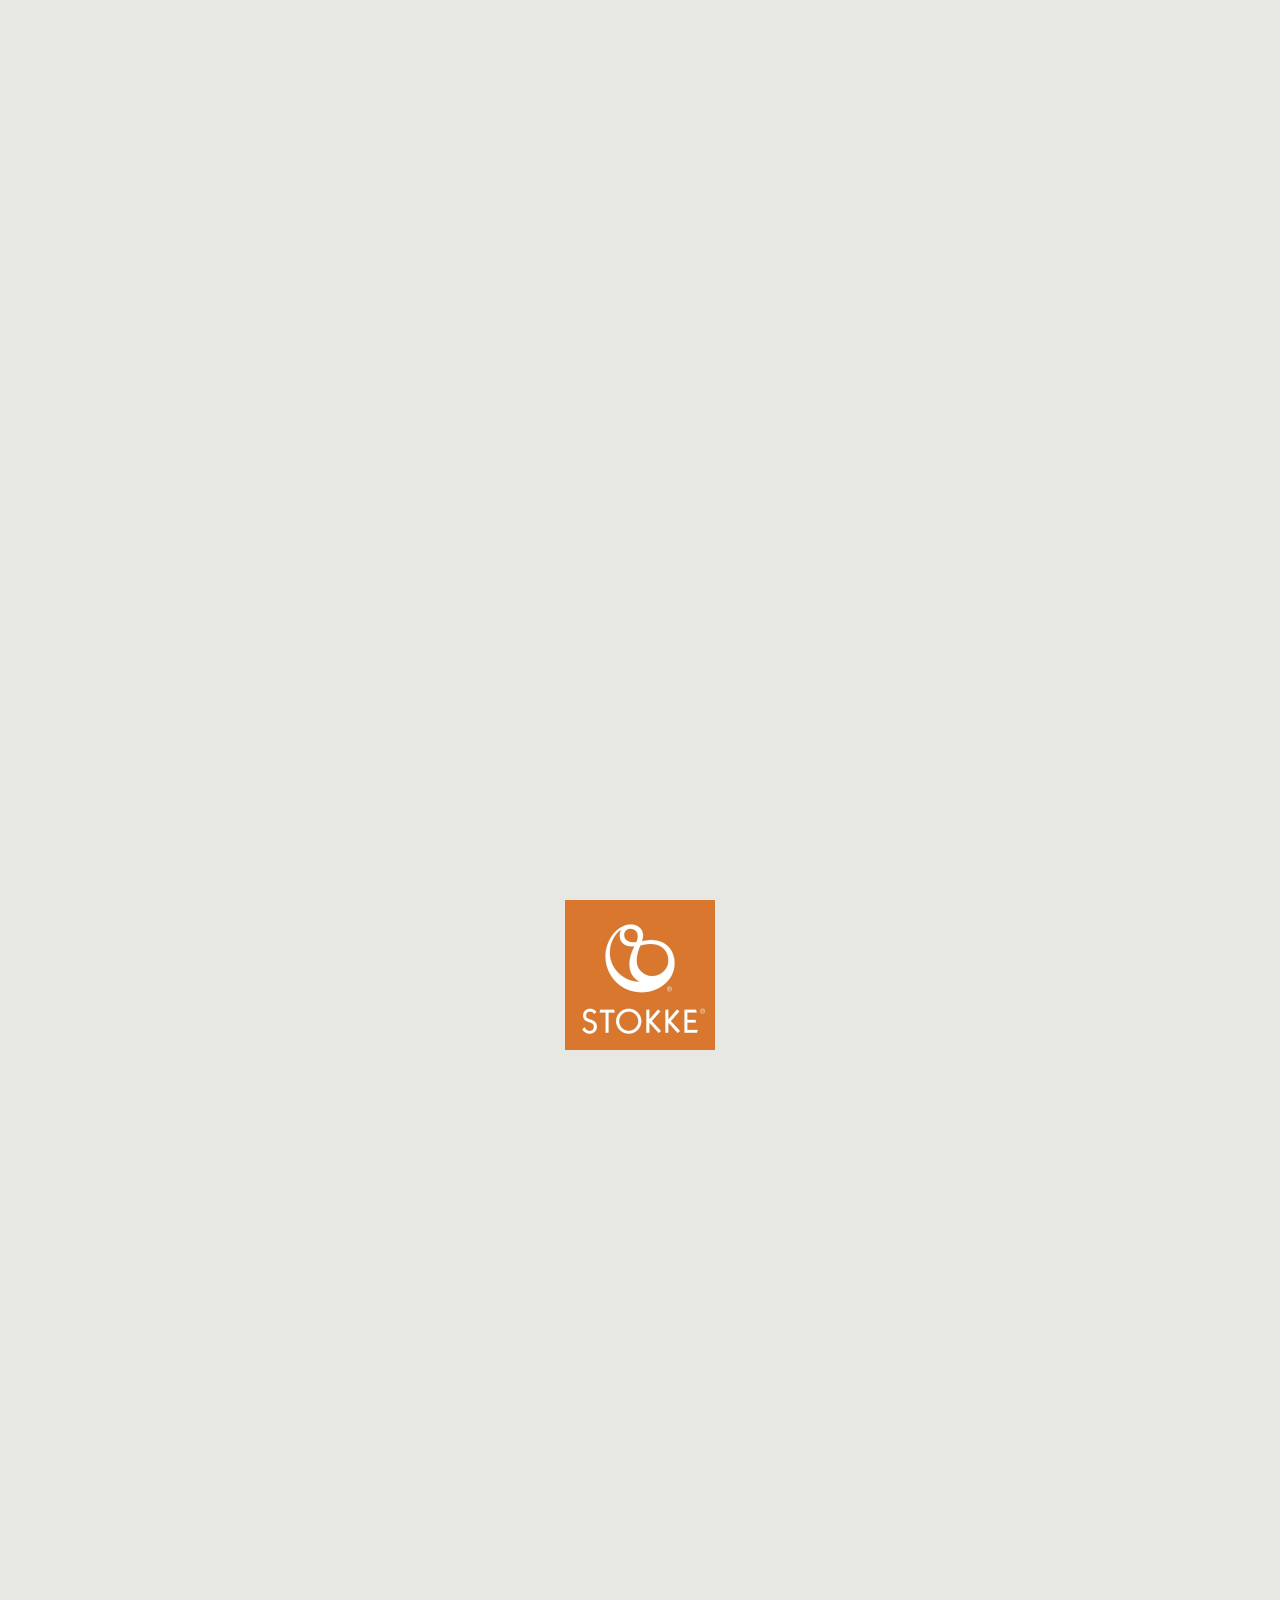
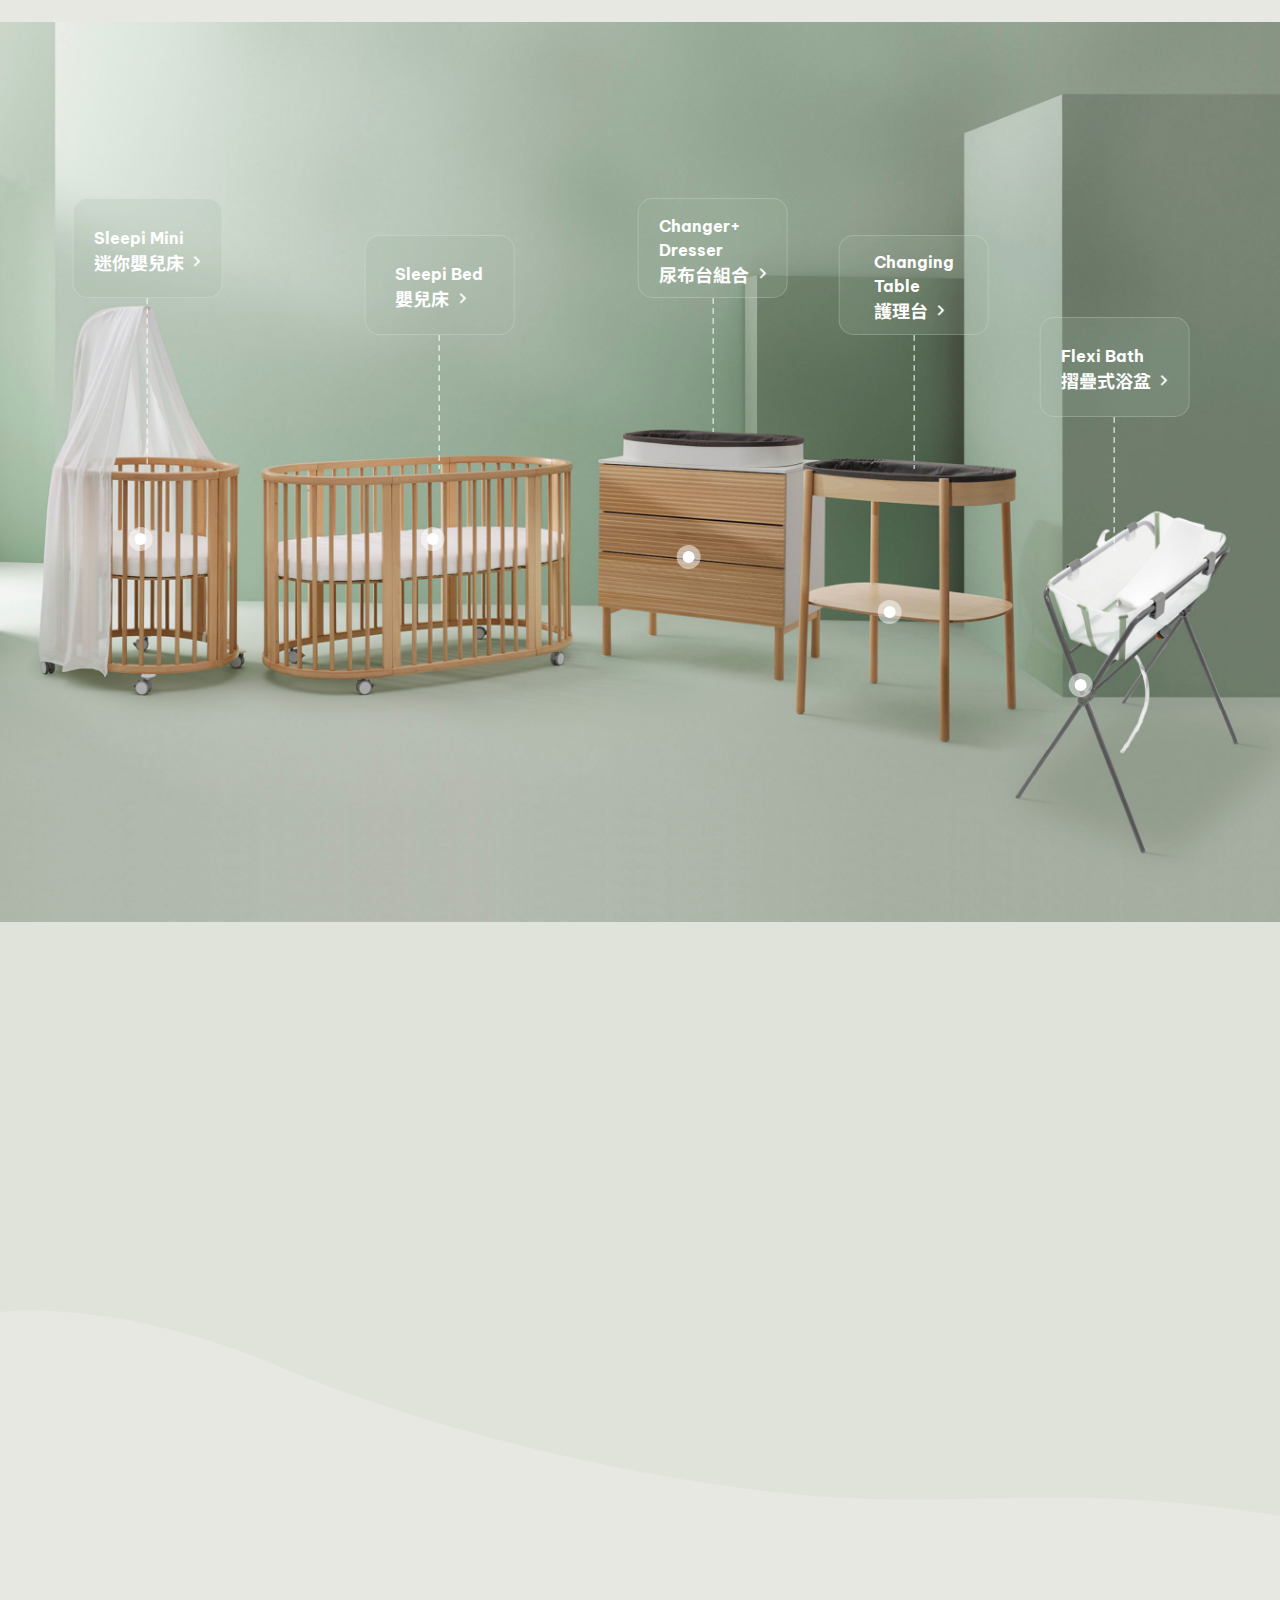
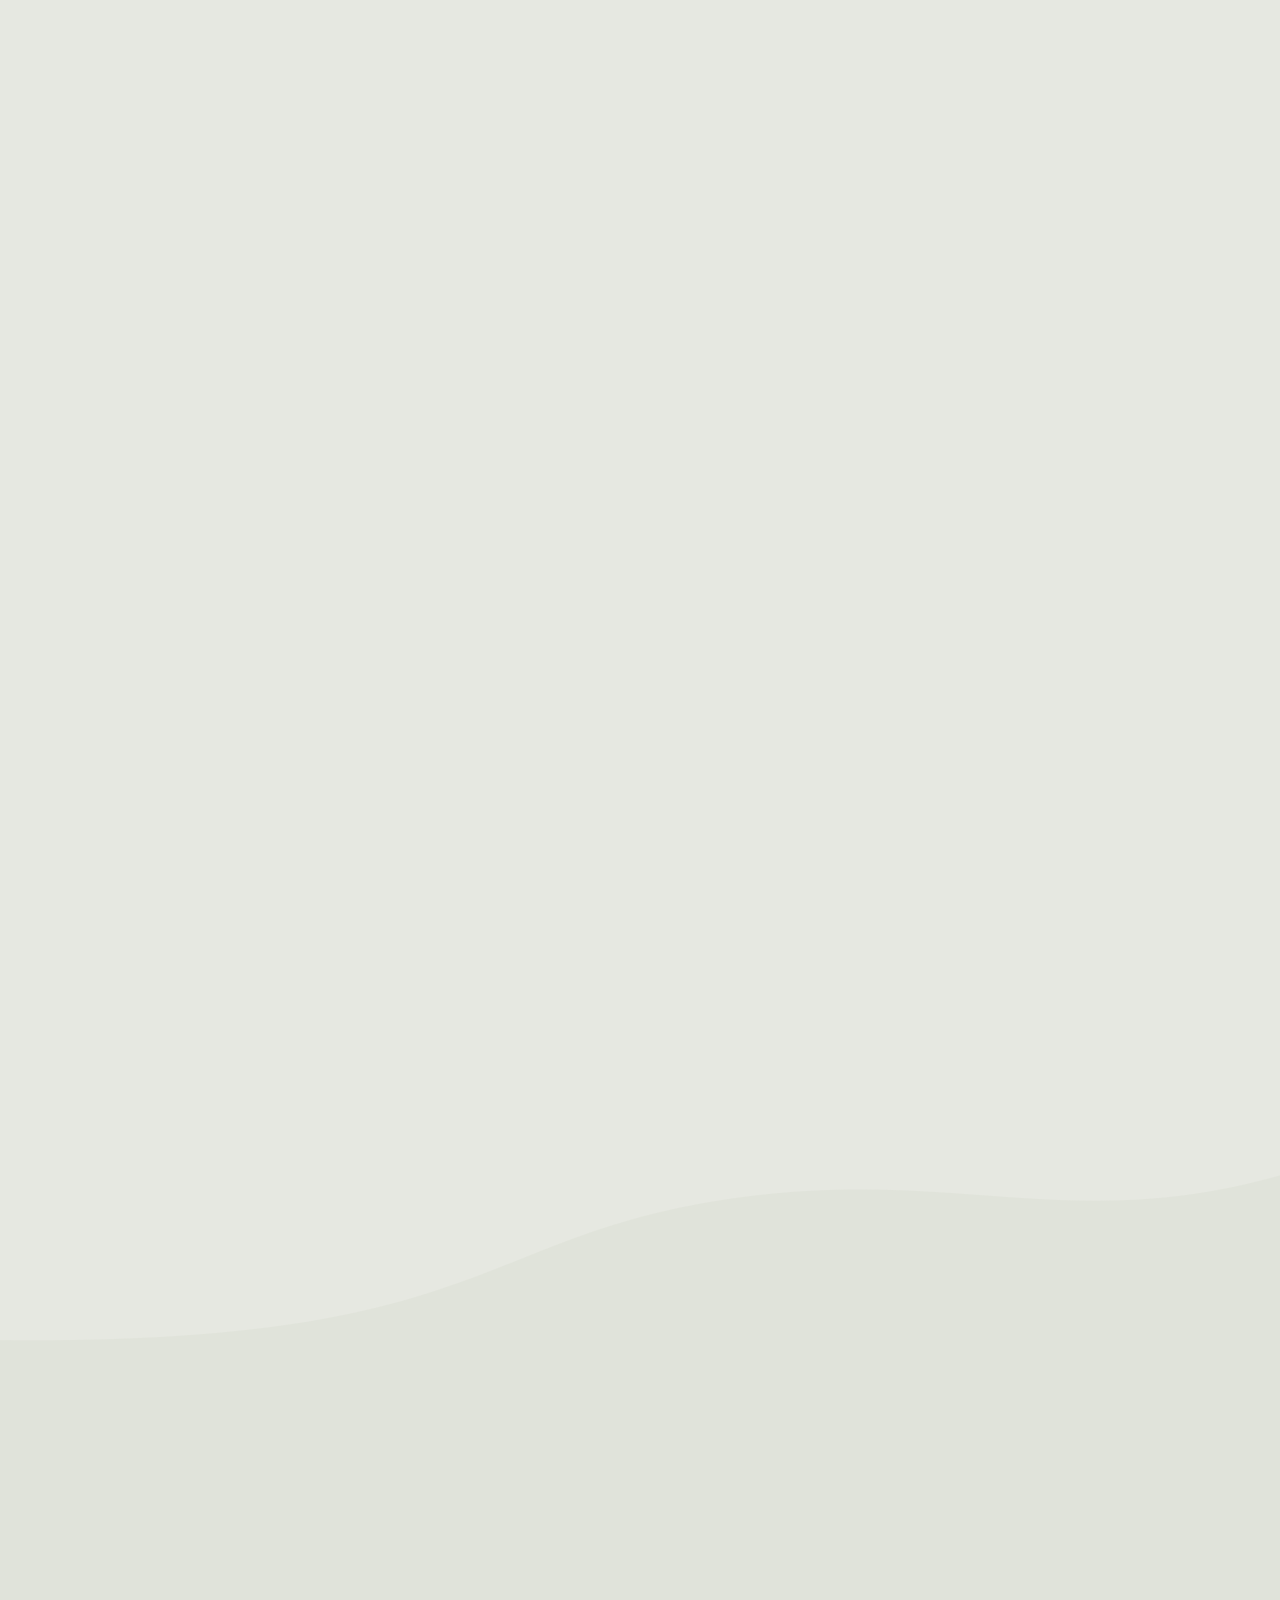
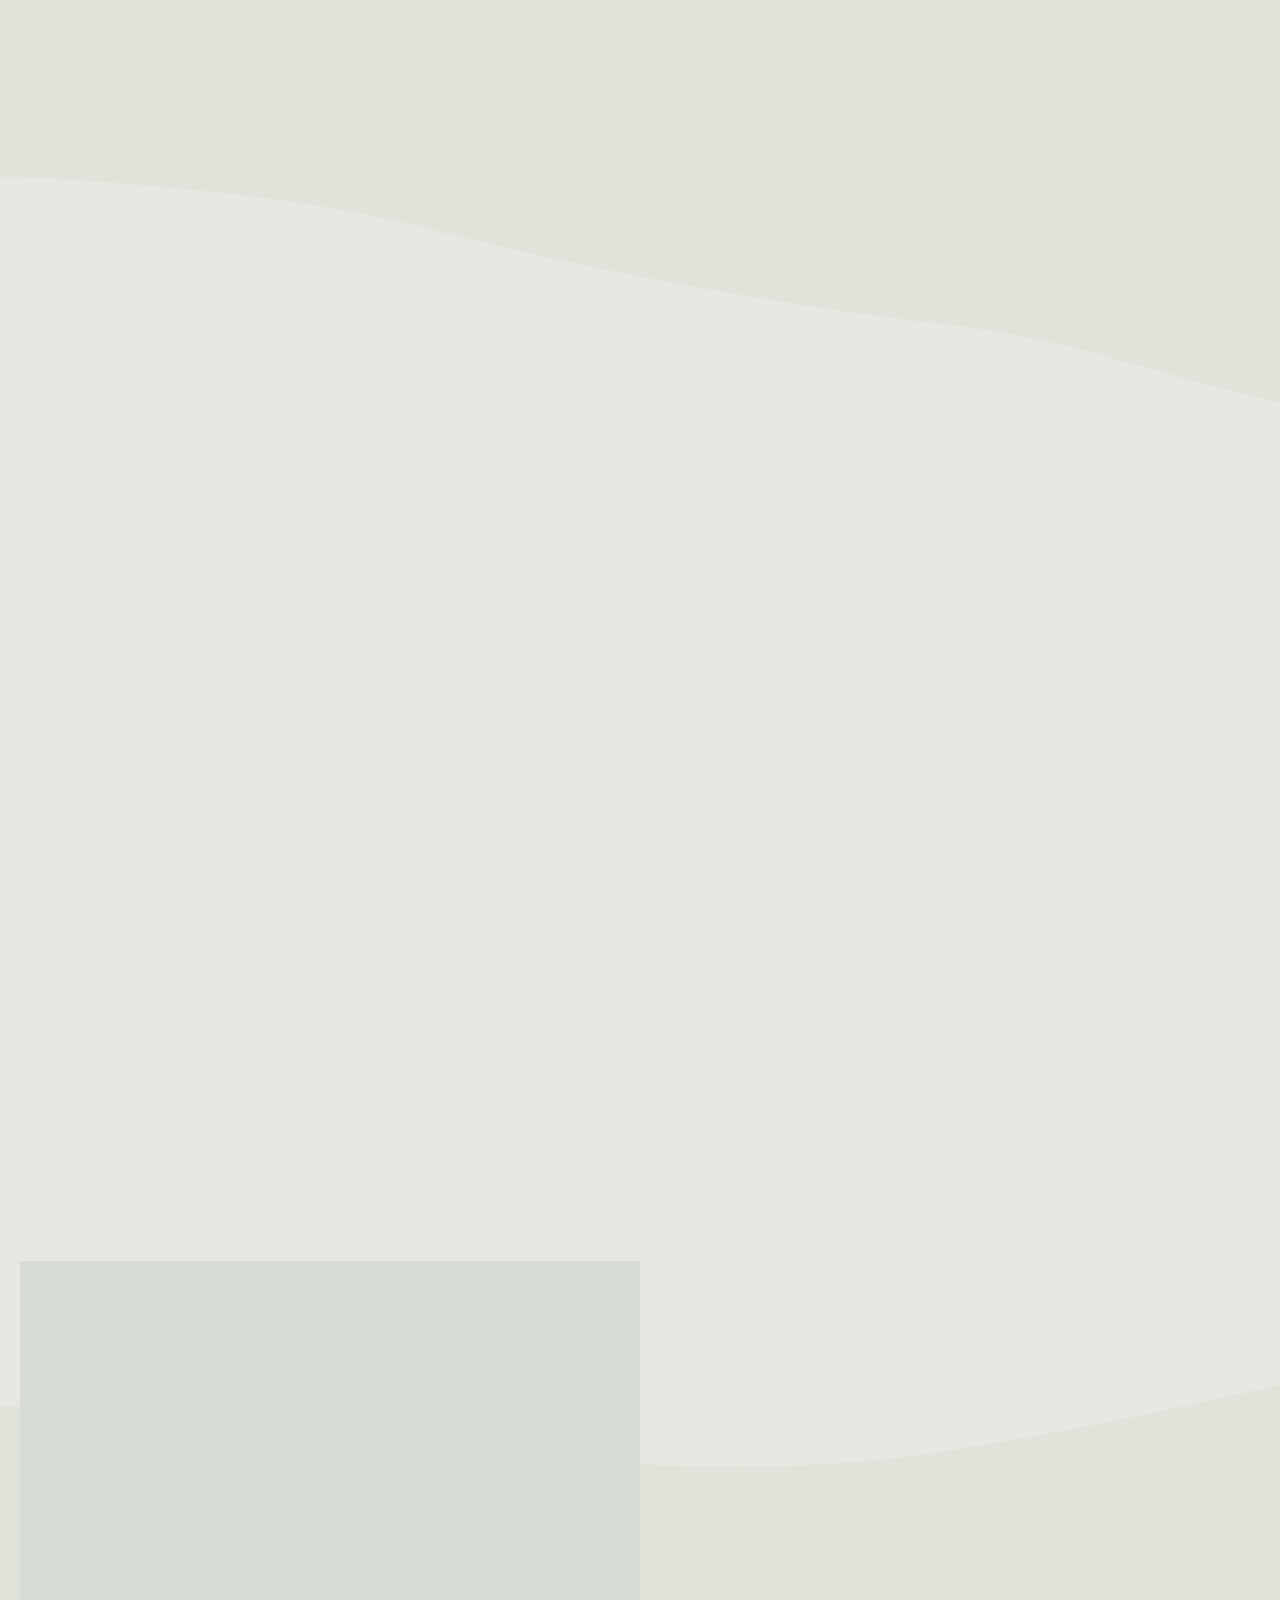
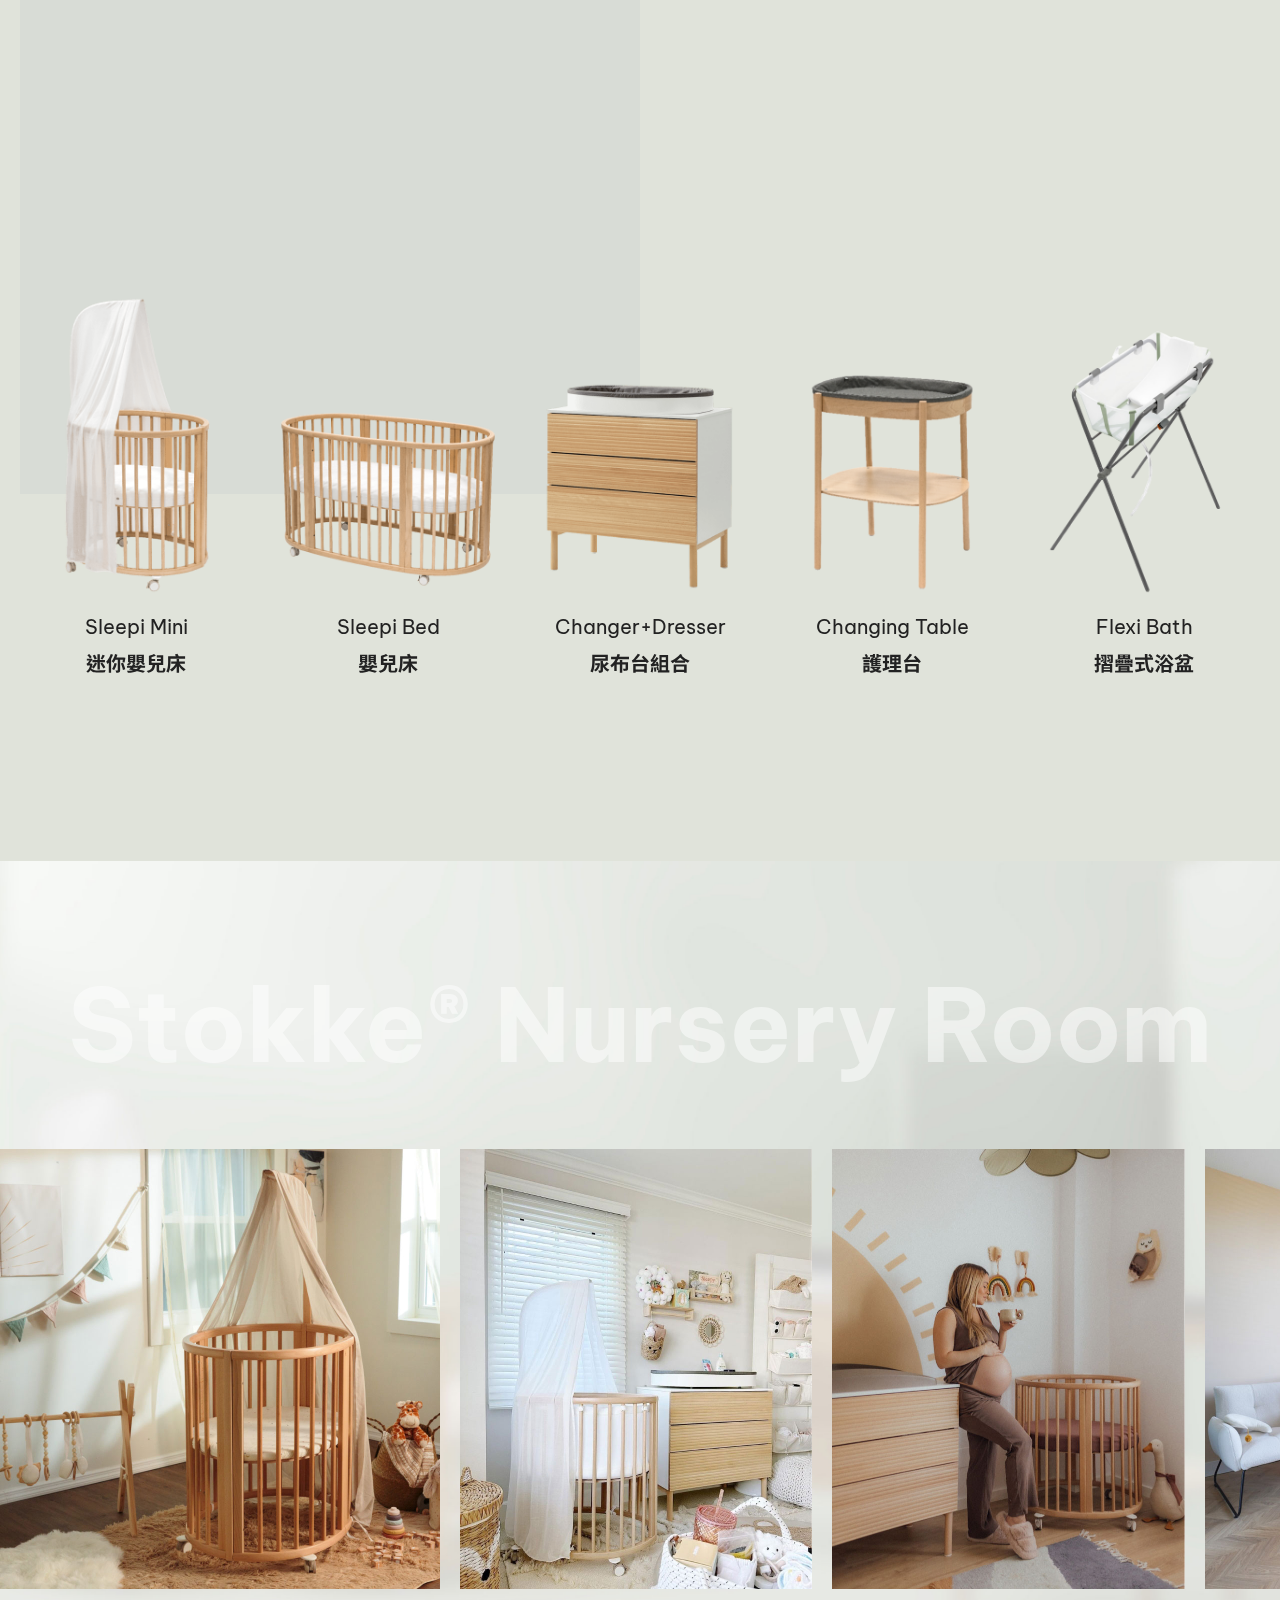
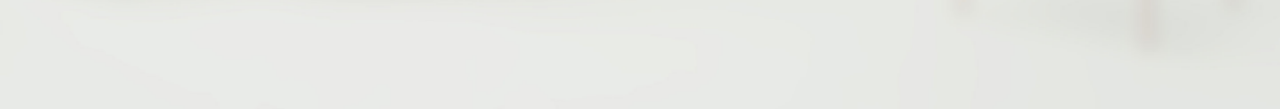
==== index.html @ ef5e7113 "送交" ====
<!DOCTYPE html>
<html lang="en">
<head>
    <meta charset="UTF-8">
    <meta name="viewport" content="width=device-width, initial-scale=1, user-scalable=1">
    <title>Stokke®</title>

    <link rel="stylesheet" href="assets/css/theme.css">
    <link rel="icon" href="assets/images/favicon.ico">

    <link rel="stylesheet" href="https://cdn.jsdelivr.net/npm/swiper@9/swiper-bundle.min.css"/>

    <script src="https://cdn.jsdelivr.net/npm/swiper@9/swiper-bundle.min.js"></script>


    <script type="text/javascript" src="assets/js/jquery-3.6.3.min.js"></script>
    <script type="text/javascript" src="assets/js/gsap.min.js"></script>
    <script type="text/javascript" src="assets/js/ScrollTrigger.min.js"></script>
    <script type="text/javascript" src="assets/js/ScrollToPlugin.min.js"></script>
</head>
<body>
    <div class="video">
        <div class="start-show">
            <div class="en">Hey, little one</div>
            <h2>我們為你打造了專屬小天地</h2>
        </div>
        <div class="bg"></div>
        <div id="youtubeEmbed" class="hero-video" data-video-id="0eaBmtqp4Zs"></div>
    </div>
    <div class="main about" id="rd-section-1">
        <div class="logo"></div>
        <div class="view">
            <div class="tit-style">
                <div class="en"><span>Stokke®</span> <span>Nursery Room</span></div>
                <h2>讓北歐生活美學陪伴孩子成長</h2>
                <div class="line"></div>
            </div>
            <div class="txt">
                <p class="marb_20">嬰兒房不僅是寶寶花費半日以上睡眠的地點，更是孩童在成長過程中探索、學習的專屬空間。因此，從新生時期最需要的安全感、因應成長變化的調節性、探索期的活動自由、㇐直到學齡前的獨立性培養，孩子在不同成長階段的需求，以及照顧者需要的育兒輔助，都是打造嬰兒房時必須考量的。</p>
                <p>Stokke® 以「Here we grow」為理念所設計的嬰兒房系列用品，不僅在使用上貼心照料孩童與父母的需求，斯堪地那維亞人文風格的注入，更能為寶貝打造功能與質感兼具的專屬成長空間。</p>
            </div>
        </div>

    </div>
    <div class="overhide">
        <div class="room-pic">
            <div class="left-bg"></div>
            <div class="right-bg"></div>
            <div class="viewshow">
                <img src="assets/images/baby_room.jpg" alt="">
                <div class="mb">
                    <div class="pro-pop-txt type-1">
                        <div class="view">
                            <div class="close"></div>
                            <h5><span class="en">Sleepi Mini</span> 迷你嬰兒床</h5>
                            <p>佈置完美嬰兒房的第一步，當然是挑選一張能讓寶寶一覺好眠的嬰兒床。</p><br/>
                            <p>Stokke 考量新生寶寶初來世界的陌生感，特別設計了專屬0-6個月使用的迷你嬰兒床，小而別緻的床型降低寶寶對大空間的恐慌感，橢圓形設計則模擬媽媽子宮的環境，讓寶寶有如待在媽媽肚子裡般熟悉又安心。</p>
                            <div class="tool">
                                <a href="https://bit.ly/425NTp7" target="_blank" class="link"><span>了解更多</span><span class="arrow"></span></a>
                            </div>
                        </div>
                    </div>
                    <div class="pro-pop-txt type-2">
                        <div class="view">
                            <div class="close"></div>
                            <h5><span class="en">Sleepi Bed</span> 嬰兒床</h5>
                            <p>寶寶6個月後，透過延伸套件，將迷你床搖身一變成為中床。</p><br/>
                            <p>四段高度調節設計，貼合各個成長階段需求，陪伴寶寶一路至5歲。可拆卸側欄，不僅讓孩子有更多空間自由探索，更可培養孩子自行上下床。</p>
                            <div class="tool">
                                <a href="https://bit.ly/423RtQo" target="_blank" class="link"><span>了解更多</span><span class="arrow"></span></a>
                            </div>
                        </div>
                    </div>
                    <div class="pro-pop-txt type-3">
                        <div class="view">
                            <div class="close"></div>
                            <h5><span class="en">Changer+Dresser</span> 尿布台組合</h5>
                            <p>作為最佳輔助的尿布台組合，布料選用防潑水且可機洗的易清潔材質，讓育兒生活更加從容省力。</p><br/>
                            <p>儲物櫃的三層寬敞抽屜不但可放置寶寶的護理用品，在孩子長大後，也能收納衣物及玩具，使用時長不受限！</p>
                            <div class="tool">
                                <a href="https://bit.ly/4162YWq" target="_blank" class="link"><span>了解更多</span><span class="arrow"></span></a>
                            </div>
                        </div>
                    </div>
                    <div class="pro-pop-txt type-4">
                        <div class="view">
                            <div class="close"></div>
                            <h5><span class="en">Changing Table</span> 護理台</h5>
                            <p>除了嬰兒床，Stokke Sleepi 護理台同樣採用橢圓無稜角的設計，簡易版的設計方便移動至家中各處。</p><br/>
                            <p>底部簍空設計，父母在為寶寶換裝時可更加貼近，輕鬆與寶寶互動。</p>
                            <div class="tool">
                                <a href="https://bit.ly/3AU30Gb" target="_blank" class="link"><span>了解更多</span><span class="arrow"></span></a>
                            </div>
                        </div>
                    </div>
                    <div class="pro-pop-txt type-5">
                        <div class="view">
                            <div class="close"></div>
                            <h5><span class="en">Flexi Bath</span> 摺疊式浴盆</h5>
                            <p>輕巧便攜、讓家長輕鬆為寶寶洗浴的 Stokke Flexi Bath 摺疊式浴盆，從孩子出生便可搭配不同配件一路使用至4歲，成為最完美的「浴」兒神隊友。</p>
                            <div class="tool">
                                <a href="https://www.stokke.com/zh-tw/%E6%B5%B4/stokke-flexibath/5319.html" target="_blank" class="link"><span>了解更多</span><span class="arrow"></span></a>
                            </div>
                        </div>
                    </div>
                </div>

                <div>
                    <div class="pro-dot pro-1">
                        <div class="dot">
                            <div class="pro-pop-txt">
                                <div class="view">
                                    <h5><span class="en">Sleepi Mini</span> 迷你嬰兒床</h5>
                                    <p>佈置完美嬰兒房的第一步，當然是挑選一張能讓寶寶一覺好眠的嬰兒床。</p><br/>
                                    <p>Stokke 考量新生寶寶初來世界的陌生感，特別設計了專屬0-6個月使用的迷你嬰兒床，小而別緻的床型降低寶寶對大空間的恐慌感，橢圓形設計則模擬媽媽子宮的環境，讓寶寶有如待在媽媽肚子裡般熟悉又安心。</p>
                                    <div class="tool">
                                        <a href="https://bit.ly/425NTp7" target="_blank" class="link"><span>了解更多</span><span class="arrow"></span></a>
                                    </div>
                                </div>
                            </div>
                        </div>
                    </div>
                    <div class="pro-dot pro-2">
                        <div class="dot">
                            <div class="pro-pop-txt">
                                <div class="view">
                                    <h5><span class="en">Sleepi Bed</span> 嬰兒床</h5>
                                    <p>寶寶6個月後，透過延伸套件，將迷你床搖身一變成為中床。</p><br/>
                                    <p>四段高度調節設計，貼合各個成長階段需求，陪伴寶寶一路至5歲。可拆卸側欄，不僅讓孩子有更多空間自由探索，更可培養孩子自行上下床。</p>
                                    <div class="tool">
                                        <a href="https://bit.ly/423RtQo" target="_blank" class="link"><span>了解更多</span><span class="arrow"></span></a>
                                    </div>
                                </div>
                            </div>
                        </div>
                    </div>
                    <div class="pro-dot pro-3">
                        <div class="dot">
                            <div class="pro-pop-txt">
                                <div class="view">
                                    <h5><span class="en">Changer+Dresser</span> 尿布台組合</h5>
                                    <p>作為最佳輔助的尿布台組合，布料選用防潑水且可機洗的易清潔材質，讓育兒生活更加從容省力。</p><br/>
                                    <p>儲物櫃的三層寬敞抽屜不但可放置寶寶的護理用品，在孩子長大後，也能收納衣物及玩具，使用時長不受限！</p>
                                    <div class="tool">
                                        <a href="https://bit.ly/4162YWq" target="_blank" class="link"><span>了解更多</span><span class="arrow"></span></a>
                                    </div>
                                </div>
                            </div>
                        </div>
                    </div>
                    <div class="pro-dot pro-4">
                        <div class="dot">
                            <div class="pro-pop-txt">
                                <div class="view">
                                    <h5><span class="en">Changing Table</span> 護理台</h5>
                                    <p>除了嬰兒床， Stokke Sleepi 護理台同樣採用橢圓無稜角的設計，簡易版的設計方便移動至家中各處。</p><br/>
                                    <p>底部簍空設計，父母在為寶寶換裝時可更加貼近，輕鬆與寶寶互動。</p>
                                    <div class="tool">
                                        <a href="https://bit.ly/3AU30Gb" target="_blank" class="link"><span>了解更多</span><span class="arrow"></span></a>
                                    </div>
                                </div>
                            </div>
                        </div>
                    </div>
                    <div class="pro-dot pro-5">
                        <div class="dot">
                            <div class="pro-pop-txt">
                                <div class="view">
                                    <h5><span class="en">Flexi Bath</span> 摺疊式浴盆</h5>
                                    <p>輕巧便攜、讓家長輕鬆為寶寶洗浴的 Stokke Flexi Bath 摺疊式浴盆，從孩子出生便可搭配不同配件一路使用至4歲，成為最完美的「浴」兒神隊友。</p>
                                    <div class="tool">
                                        <a href="https://www.stokke.com/zh-tw/%E6%B5%B4/stokke-flexibath/5319.html" target="_blank" class="link"><span>了解更多</span><span class="arrow"></span></a>
                                    </div>
                                </div>
                            </div>
                        </div>
                    </div>
                </div>

                <div class="room-pro pro-1">
                    <div class="view">
                        <div class="pro-link">
                            <div class="box">
                                <a href="https://bit.ly/425NTp7" target="_blank" class="flex-show">
                                    <div class="en">Sleepi Mini</div>
                                    <p><span>迷你嬰兒床</span><span class="arrow"></span></p>
                                </a>
                            </div>
                            <div class="line"></div>
                        </div>
                    </div>
                </div>
                <div class="room-pro pro-2">
                    <div class="view">
                        <div class="pro-link">
                            <div class="box">
                                <a href="https://bit.ly/423RtQo" target="_blank" class="flex-show">
                                    <div class="en">Sleepi Bed</div>
                                    <p><span>嬰兒床</span><span class="arrow"></span></p>
                                </a>
                            </div>
                            <div class="line"></div>
                        </div>
                    </div>
                </div>
                <div class="room-pro pro-3">
                    <div class="view">
                        <div class="pro-link">
                            <div class="box">
                                <a href="https://bit.ly/4162YWq" target="_blank" class="flex-show">
                                    <div class="en">Changer+<br/>Dresser</div>
                                    <p><span>尿布台組合</span><span class="arrow"></span></p>
                                </a>
                            </div>
                            <div class="line"></div>
                        </div>
                    </div>
                </div>
                <div class="room-pro pro-4">
                    <div class="view">
                        <div class="pro-link">
                            <div class="box">
                                <a href="https://bit.ly/3AU30Gb" target="_blank" class="flex-show">
                                    <div class="en">Changing<br/>Table</div>
                                    <p><span>護理台</span><span class="arrow"></span></p>
                                </a>
                            </div>
                            <div class="line"></div>
                        </div>
                    </div>
                </div>
                <div class="room-pro pro-5">
                    <div class="view">
                        <div class="pro-link">
                            <div class="box">
                                <a href="https://www.stokke.com/zh-tw/%E6%B5%B4/stokke-flexibath/5319.html" target="_blank" class="flex-show">
                                    <div class="en">Flexi Bath</div>
                                    <p><span>摺疊式浴盆</span><span class="arrow"></span></p>
                                </a>
                            </div>
                            <div class="line"></div>
                        </div>
                    </div>
                </div>
            </div>
        </div>
        <div class="feature-box">
            <div class="item" id="rd-section-2">
                <div class="bg">
                    <div class="t-part"></div>
                    <div class="b-part"></div>
                </div>
                <div class="box">
                    <div class="txt-part">
                        <div class="tit-style">
                            <h2>滿足階段性需求，㇐路相伴成長</h2>
                            <div class="line"></div>
                        </div>
                        <div class="txt">
                            <p>打造寶貝的嬰兒房時，除了嬰兒時期的細心呵護，也要因應孩子的快速成長妥善規劃調整彈性。Stokke® Sleepi 嬰兒床以2種大小、3種模式、4段高度設計，讓孩子在不同時期擁有最合適又安全的睡眠空間。</p><br/>
                            <p>睡眠對於孩子的身心發展至關重要，而「安全感」則是在新生時期影響睡眠品質的重要關鍵。Sleepi 除了以模擬媽媽子宮的橢圓床型提供寶寶熟悉環境，更為初生寶寶特別設計了精緻小巧的 Sleepi Mini 迷你嬰兒床，減少寶寶對大空間的恐慌。</p><br/>
                            <p>當孩子長大、行動方式改變，只需將 Sleepi 加大，依照成長階段調節高度、拆卸側欄，就能滿足孩子不同時期的身心需求，㇐路陪伴孩子成長。</p>
                        </div>
                    </div>
                    <div class="pic-part">
                        <p>01</p>
                        <div class="show">
                            <img src="assets/images/feature_pic1.png" alt="">
                        </div>
                    </div>
                </div>
            </div>
            <div class="item" id="rd-section-3">
                <div class="box">
                    <div class="txt-part">
                        <div class="tit-style">
                            <h2>全方位嬰兒房打造，讓育兒日常更從容</h2>
                            <div class="line"></div>
                        </div>
                        <div class="txt">
                            <p>在嬰兒時期，頻繁的餵養及身體清潔是每個寶寶的日常生活循環因此除了睡眠環境的打造，擁有便利的護理空間也非常重要。</p><br/>
                            <p>Stokke® 完善了嬰兒房輔助用品，同時貫徹 Here We Grow 的品牌理念，在設計時將孩子的成長需求考量在內。Sleepi 護理系列以配有儲物櫃的尿布台讓嬰兒房成為便捷的護理站，將寶貝的護理用品、換洗衣物收納整齊，隨時便於取用；待寶寶長大後可以將尿布台移除，作為孩子的儲物櫃延續使用。</p><br/>
                            <p>另外也可以選擇方便移動至各處的㇐體式護理台，依照不同使用需求提供良好輔助，讓育兒日常更加從容。</p>
                        </div>
                    </div>
                    <div class="pic-part">
                        <p>02</p>
                        <div class="show">
                            <img src="assets/images/feature_pic2.png" alt="">
                        </div>
                    </div>
                </div>
            </div>
            <div class="item" id="rd-section-4">
                <div class="bg">
                    <div class="t-part"></div>
                    <div class="m-part"></div>
                    <div class="b-part"></div>
                </div>
                <div class="box">
                    <div class="txt-part">
                        <div class="tit-style">
                            <h2>照顧寶寶需求，同時體貼父母</h2>
                            <div class="line"></div>
                        </div>
                        <div class="txt">
                            <p>父母的從容應對也是讓寶寶安心的關鍵之㇐，Stokke® 嬰兒房系列用品在照料寶寶之餘也體貼父母，透過貼心設計降低照顧孩童時的慌亂及焦慮。</p><br/>
                            <p>Sleepi 嬰兒床配有安全鎖靜音滑輪，可將嬰兒床移動至家 中的各個角落，隨時都能關注寶寶狀態，讓寶寶和父母都能時刻感到安心。</p><br/>
                            <p>Flexi Bath 專屬浴架可讓新生寶寶安穩躺臥，父母也能空出雙手幫孩子洗浴，同時與孩子開心互動；搭配立架更可免除父母彎腰帶來的不適，讓寶貝的沐浴時光輕鬆又歡樂！</p>
                        </div>
                    </div>
                    <div class="pic-part">
                        <p>03</p>
                        <div class="show">
                            <img src="assets/images/feature_pic3.png" alt="">
                        </div>
                    </div>
                </div>
            </div>
            <div class="item" id="rd-section-5">
                <div class="box">
                    <div class="txt-part">
                        <div class="tit-style">
                            <h2>用心選材，精心設計，實踐北歐生活美學</h2>
                            <div class="line"></div>
                        </div>
                        <div class="txt">
                            <p>來自挪威的 Stokke®，秉持斯堪地那維亞的人文設計風格，每樣產品都兼具美感與實用性，不但提供了完善的育兒輔助，更能輕鬆融入各種裝潢風格。</p><br/>
                            <p>除了透過簡約的外型設計打造舒心的空間氛圍，質感櫸木的選用更添北歐氣息；在選材方面也投注許多心思，以無毒的材質搭配最高等級的 Sorona® 雙成分彈性纖維床墊，並選用極致透氣的 3D mesh 做為表布，為寶寶打造既安全又倍感舒適的睡眠環境。</p><br/>
                            <p>Stokke® 讓陪伴寶寶的不只是父母與育兒用品，更是讓孩子幸福成長、獨㇐無二的生活體驗。</p>
                        </div>
                    </div>
                    <div class="pic-part">
                        <p>04</p>
                        <div class="show">
                            <img src="assets/images/feature_pic4.png" alt="">
                        </div>
                    </div>
                </div>
            </div>
        </div>
        <div class="product-box">
            <div class="bg">
                <div class="view">
                    <div class="t-part"></div>
                    <div class="b-part"></div>
                </div>
            </div>
            <div class="box" id="rd-section-6">
                <div class="txt">
                    <p>想為家中新成員打造兼具功能性、安全性以及美感的嬰兒房嗎？</p>
                    <p>讓 Stokke 為你實現心中理想，陪伴孩子一起幸福成長！</p>
                </div>
                <div class="bg">
                    <div class="show">
                        Here<br/>
                        we<br/>
                        grow
                    </div>
                </div>
            </div>
            <div class="pro-list">
                <div class="bg"></div>
                <div class="showbox swiper-container mySwiper">
                    <div class="swiper-wrapper">
                        <div class="item type1 swiper-slide">
                            <div class="view">
                                <a href="https://bit.ly/425NTp7" target="_blank" class="pic"><span></span></a>
                                <a href="https://bit.ly/425NTp7" target="_blank" class="link">
                                    <span class="en">Sleepi Mini</span>
                                    <span>迷你嬰兒床</span>
                                </a>
                            </div>
                        </div>
                        <div class="item type2 swiper-slide">
                            <div class="view">
                                <a href="https://bit.ly/423RtQo" target="_blank" class="pic"><span></span></a>
                                <a href="https://bit.ly/423RtQo" target="_blank" class="link">
                                    <span class="en">Sleepi Bed</span>
                                    <span>嬰兒床</span>
                                </a>
                            </div>
                        </div>
                        <div class="item type3 swiper-slide">
                            <div class="view">
                                <a href="https://bit.ly/4162YWq" target="_blank" class="pic"><span></span></a>
                                <a href="https://bit.ly/4162YWq" target="_blank" class="link">
                                    <span class="en">Changer+<br/>Dresser</span>
                                    <span>尿布台組合</span>
                                </a>
                            </div>
                        </div>
                        <div class="item type4 swiper-slide">
                            <div class="view">
                                <a href="https://bit.ly/3AU30Gb" target="_blank" class="pic"><span></span></a>
                                <a href="https://bit.ly/3AU30Gb" target="_blank" class="link">
                                    <span class="en">Changing Table</span>
                                    <span>護理台</span>
                                </a>
                            </div>
                        </div>
                        <div class="item type5 swiper-slide">
                            <div class="view">
                                <a href="https://www.stokke.com/zh-tw/%E6%B5%B4/stokke-flexibath/5319.html" target="_blank" class="pic"><span></span></a>
                                <a href="https://www.stokke.com/zh-tw/%E6%B5%B4/stokke-flexibath/5319.html" target="_blank" class="link">
                                    <span class="en">Flexi Bath</span>
                                    <span>摺疊式浴盆</span>
                                </a>
                            </div>
                        </div>
                        <div class="item type1 swiper-slide">
                            <div class="view">
                                <a href="https://www.stokke.com/zh-tw/%E8%AD%B7%E7%90%86%E7%B3%BB%E5%88%97/stokke-sleepi/5913.html" target="_blank" class="pic"><span></span></a>
                                <a href="https://www.stokke.com/zh-tw/%E8%AD%B7%E7%90%86%E7%B3%BB%E5%88%97/stokke-sleepi/5913.html" target="_blank" class="link">
                                    <span class="en">Sleepi Mini</span>
                                    <span>迷你嬰兒床</span>
                                </a>
                            </div>
                        </div>
                        <div class="item type2 swiper-slide">
                            <div class="view">
                                <a href="https://www.stokke.com/zh-tw/591401.html" target="_blank" class="pic"><span></span></a>
                                <a href="https://www.stokke.com/zh-tw/591401.html" target="_blank" class="link">
                                    <span class="en">Sleepi Bed</span>
                                    <span>嬰兒床</span>
                                </a>
                            </div>
                        </div>
                        <div class="item type3 swiper-slide">
                            <div class="view">
                                <a href="https://www.stokke.com/zh-tw/584101.html" target="_blank" class="pic"><span></span></a>
                                <a href="https://www.stokke.com/zh-tw/584101.html" target="_blank" class="link">
                                    <span class="en">Changer+<br/>Dresser</span>
                                    <span>尿布台組合</span>
                                </a>
                            </div>
                        </div>
                        <div class="item type4 swiper-slide">
                            <div class="view">
                                <a href="https://www.stokke.com/zh-tw/%E8%AD%B7%E7%90%86%E7%B3%BB%E5%88%97/stokke-sleepi/5839.html" target="_blank" class="pic"><span></span></a>
                                <a href="https://www.stokke.com/zh-tw/%E8%AD%B7%E7%90%86%E7%B3%BB%E5%88%97/stokke-sleepi/5839.html" target="_blank" class="link">
                                    <span class="en">Changing Table</span>
                                    <span>護理台</span>
                                </a>
                            </div>
                        </div>
                        <div class="item type5 swiper-slide">
                            <div class="view">
                                <a href="https://www.stokke.com/zh-tw/%E6%B5%B4/stokke-flexibath/5319.html" target="_blank" class="pic"><span></span></a>
                                <a href="https://www.stokke.com/zh-tw/%E6%B5%B4/stokke-flexibath/5319.html" target="_blank" class="link">
                                    <span class="en">Flexi Bath</span>
                                    <span>摺疊式浴盆</span>
                                </a>
                            </div>
                        </div>
                    </div>
                    <div class="swiper-pagination btn">
                        <div class="btn-left"></div>
                        <div class="btn-right"></div>
                    </div>
                </div>
            </div>
        </div>
        <div class="scroll_box">
            <h2 class="en">Stokke® Nursery Room</h2>
            <div class="pic-list">
                <div class="box">
                    <div class="item">
                        <img src="assets/images/pic1.jpg" alt="">
                    </div>
                    <div class="item">
                        <img src="assets/images/pic2.jpg" alt="">
                    </div>
                    <div class="item">
                        <img src="assets/images/pic3.jpg" alt="">
                    </div>
                    <div class="item">
                        <img src="assets/images/pic4.jpg" alt="">
                    </div>
                    <div class="item">
                        <img src="assets/images/pic5.jpg" alt="">
                    </div>
                    <div class="item">
                        <img src="assets/images/pic6.jpg" alt="">
                    </div>
                    <div class="item">
                        <img src="assets/images/pic7.jpeg" alt="">
                    </div>
                    <div class="item">
                        <img src="assets/images/pic8.jpeg" alt="">
                    </div>
                    <div class="item">
                        <img src="assets/images/pic9.jpeg" alt="">
                    </div>
                    <div class="item">
                        <img src="assets/images/pic10.jpg" alt="">
                    </div>
                    <div class="item">
                        <img src="assets/images/pic11.jpeg" alt="">
                    </div>
                    <div class="item">
                        <img src="assets/images/pic12.jpeg" alt="">
                    </div>
                    <div class="item">
                        <img src="assets/images/pic13.jpg" alt="">
                    </div>
                    <div class="item">
                        <img src="assets/images/pic14.jpeg" alt="">
                    </div>
                    <div class="item">
                        <img src="assets/images/pic1.jpg" alt="">
                    </div>
                    <div class="item">
                        <img src="assets/images/pic2.jpg" alt="">
                    </div>
                    <div class="item">
                        <img src="assets/images/pic3.jpg" alt="">
                    </div>
                    <div class="item">
                        <img src="assets/images/pic4.jpg" alt="">
                    </div>
                    <div class="item">
                        <img src="assets/images/pic5.jpg" alt="">
                    </div>
                    <div class="item">
                        <img src="assets/images/pic6.jpg" alt="">
                    </div>
                    <div class="item">
                        <img src="assets/images/pic7.jpeg" alt="">
                    </div>
                    <div class="item">
                        <img src="assets/images/pic8.jpeg" alt="">
                    </div>
                    <div class="item">
                        <img src="assets/images/pic9.jpeg" alt="">
                    </div>
                    <div class="item">
                        <img src="assets/images/pic10.jpg" alt="">
                    </div>
                    <div class="item">
                        <img src="assets/images/pic11.jpeg" alt="">
                    </div>
                    <div class="item">
                        <img src="assets/images/pic12.jpeg" alt="">
                    </div>
                    <div class="item">
                        <img src="assets/images/pic13.jpg" alt="">
                    </div>
                    <div class="item">
                        <img src="assets/images/pic14.jpeg" alt="">
                    </div>
                </div>
            </div>
        </div>
    </div>
</body>
<script>
    $(function(){

        var winWide = window.screen.width;

        if(winWide <= 991) {

            $('.pro-dot').click(function(e){
                //1. 知道自己點了第幾個tab, 將index存進變數
                var index = $(this).index();

                $('.mb .pro-pop-txt').not(this).removeClass('mb-style');
                $('.mb .pro-pop-txt').eq(index).addClass('mb-style');

            });

        }


        $('.close').click(function (e){
            $(this).parents('.pro-pop-txt').removeClass('mb-style');
        })



        var swiper = new Swiper(".mySwiper", {
            slidesPerView: 2.5,
            spaceBetween: 10,
            slidesPerGroup: 1,
            loop: true,
            navigation: {
                nextEl: '.btn-right',
                prevEl: '.btn-left',
            },
            breakpoints: {
                // when window width is >= 768px
                768: {
                    slidesPerView: "loop",
                    spaceBetween: "loop",
                    slidesPerGroup: "loop",
                    loop: "loop",
                }
            }
        });


        gsap.registerPlugin(ScrollTrigger);

        ScrollTrigger.create({
            trigger: '#rd-section-1',
            start: "top top+=50%",
            markers:false,
            onEnter: function () {
                $('#rd-section-1').addClass('do')
            }
        });

        ScrollTrigger.create({
            trigger: '#rd-section-2',
            start: "top top+=50%",
            markers:false,
            onEnter: function () {
                $('#rd-section-2').addClass('do')
            }
        });

        ScrollTrigger.create({
            trigger: '#rd-section-3',
            start: "top top+=50%",
            markers:false,
            onEnter: function () {
                $('#rd-section-3').addClass('do')
            }
        });

        ScrollTrigger.create({
            trigger: '#rd-section-4',
            start: "top top+=50%",
            markers:false,
            onEnter: function () {
                $('#rd-section-4').addClass('do')
            }
        });

        ScrollTrigger.create({
            trigger: '#rd-section-5',
            start: "top top+=50%",
            markers:false,
            onEnter: function () {
                $('#rd-section-5').addClass('do')
            }
        });

        ScrollTrigger.create({
            trigger: '#rd-section-6',
            start: "top top+=50%",
            markers:false,
            onEnter: function () {
                $('#rd-section-6').addClass('do')
            }
        });

        var youtubeEmbedElement = document.getElementById("youtubeEmbed");

// Add YouTube API script
        var tag = document.createElement("script");
        tag.src = "https://www.youtube.com/iframe_api";
        var firstScriptTag = document.getElementsByTagName("script")[0];
        firstScriptTag.parentNode.insertBefore(tag, firstScriptTag);

        var player;
        var videoId = youtubeEmbedElement.dataset.videoId;
        var startSeconds = 0;
        var endSeconds = 180;

        onYouTubeIframeAPIReady = function () {
            player = new YT.Player("youtubeEmbed", {
                videoId: videoId, // YouTube Video ID
                playerVars: {
                    autoplay: 1, // Auto-play the video on load
                    autohide: 1, // Hide video controls when playing
                    disablekb: 1,
                    controls: 0, // Hide pause/play buttons in player
                    showinfo: 0, // Hide the video title
                    modestbranding: 1, // Hide the Youtube Logo
                    loop: 1, // Run the video in a loop
                    fs: 0, // Hide the full screen button
                    rel: 0,
                    enablejsapi: 1,
                    start: startSeconds,
                    end: endSeconds
                },
                events: {
                    onReady: function (e) {
                        e.target.mute();
                        e.target.playVideo();
                    },
                    onStateChange: function (e) {
                        if (e.data === YT.PlayerState.PLAYING) {
                            document.getElementById("youtubeEmbed").classList.add("loaded");
                        }

                        if (e.data === YT.PlayerState.ENDED) {
                            // Loop from starting point
                            player.seekTo(startSeconds);
                        }
                    }
                }
            });
        };

    });
</script>
</html>
---- assets/css/theme.css ----
@import url("https://fonts.googleapis.com/css2?family=Be+Vietnam+Pro:ital,wght@0,700;1,400&family=Noto+Sans+TC:wght@400;700&display=swap");a,.pro-list .pic{-moz-transition:all 0.1s cubic-bezier(0.04, 0.45, 0.2, 0.96);-o-transition:all 0.1s cubic-bezier(0.04, 0.45, 0.2, 0.96);-webkit-transition:all 0.1s cubic-bezier(0.04, 0.45, 0.2, 0.96);transition:all 0.1s cubic-bezier(0.04, 0.45, 0.2, 0.96)}@media only screen and (min-width: 1280px){a:hover,.pro-list .pic:hover{-moz-transition:all 0.1s cubic-bezier(0.04, 0.45, 0.2, 0.96);-o-transition:all 0.1s cubic-bezier(0.04, 0.45, 0.2, 0.96);-webkit-transition:all 0.1s cubic-bezier(0.04, 0.45, 0.2, 0.96);transition:all 0.1s cubic-bezier(0.04, 0.45, 0.2, 0.96)}}@media only screen and (max-width: 767px){@keyframes marquee{0%{transform:translateX(0)}100%{transform:translateX(-3160px)}}}@media only screen and (min-width: 768px){@keyframes marquee{0%{transform:translateX(0)}100%{transform:translateX(-5560px)}}}@keyframes alpha-1{0%{opacity:0;filter:alpha(opacity=0);-moz-opacity:0;-khtml-opacity:0}100%{opacity:1;filter:alpha(opacity=100);-moz-opacity:1;-khtml-opacity:1}}@keyframes alpha-0{0%{opacity:1;filter:alpha(opacity=100);-moz-opacity:1;-khtml-opacity:1}100%{opacity:0;filter:alpha(opacity=0);-moz-opacity:0;-khtml-opacity:0}}@keyframes alpha-txt{0%{opacity:0;filter:alpha(opacity=0);-moz-opacity:0;-khtml-opacity:0}100%{opacity:.3;filter:alpha(opacity=30);-moz-opacity:.3;-khtml-opacity:.3}}@keyframes move-up{0%{opacity:0;filter:alpha(opacity=0);-moz-opacity:0;-khtml-opacity:0;transform:translateY(30px)}100%{opacity:1;filter:alpha(opacity=100);-moz-opacity:1;-khtml-opacity:1;transform:translateY(0)}}@keyframes move-left{0%{opacity:0;filter:alpha(opacity=0);-moz-opacity:0;-khtml-opacity:0;transform:translateX(60px)}100%{opacity:1;filter:alpha(opacity=100);-moz-opacity:1;-khtml-opacity:1;transform:translateX(0)}}@keyframes move-right{0%{opacity:0;filter:alpha(opacity=0);-moz-opacity:0;-khtml-opacity:0;transform:translateX(-60px)}100%{opacity:1;filter:alpha(opacity=100);-moz-opacity:1;-khtml-opacity:1;transform:translateX(0)}}*{box-sizing:border-box}body,div,dl,dt,dd,ul,ol,li,h1,h2,h3,h4,h5,h6,pre,form,fieldset,input,textarea,p,blockquote,img{margin:0px;padding:0px}fieldset,img,abbr,acronym{border:0}q:before,q:after{content:''}input,button,select,textarea{border:none;outline:none;font-family:"Noto Sans TC","Microsoft JhengHei",sans-serif}button{background:none;cursor:pointer;padding:0;font-family:"Noto Sans TC","Microsoft JhengHei",sans-serif}a{cursor:pointer;text-decoration:none}body,html{width:100%;height:100%}body{font-weight:normal;font-family:"Noto Sans TC","Microsoft JhengHei",sans-serif;color:#333;font-size:20px;line-height:40px;background:#E6E8E1}@media (-ms-high-contrast: active), (-ms-high-contrast: none){body{font-weight:600}}@media only screen and (max-width: 767px){body{font-size:18px;line-height:36px}}.clearfix:after{content:".";display:block;height:0;clear:both;visibility:hidden}.clearfix{zoom:1}.clear{clear:both}.fleft{float:left}.fright{float:right}.ul{list-style:none}.lileft li{float:left}.bold{font-weight:700}@media (-ms-high-contrast: active), (-ms-high-contrast: none){.bold{font-weight:800}}.italic{font-style:italic}.text_line{text-decoration:underline}.align_center{text-align:center}.align_left{text-align:left}.align_right{text-align:right}@media only screen and (max-width: 767px){.align-center-mb{text-align:center}.align-left-mb{text-align:left}.align-right-mb{text-align:right}}@media only screen and (min-width: 768px){.align-center-pad{text-align:center}.align-left-pad{text-align:left}.align-right-pad{text-align:right}}@media only screen and (max-width: 991px){.align-center-pads{text-align:center}.align-left-pads{text-align:left}.align-right-pads{text-align:right}}.row{margin-left:-5px;margin-right:-5px}.col-1{padding-right:5px;padding-left:5px;width:calc($grid / 12 * 1)}.col-2{padding-right:5px;padding-left:5px;width:calc($grid / 12 * 2)}.col-3{padding-right:5px;padding-left:5px;width:calc($grid / 12 * 3)}.col-4{padding-right:5px;padding-left:5px;width:calc($grid / 12 * 4)}.col-5{padding-right:5px;padding-left:5px;width:calc($grid / 12 * 5)}.col-6{padding-right:5px;padding-left:5px;width:calc($grid / 12 * 6)}.col-7{padding-right:5px;padding-left:5px;width:calc($grid / 12 * 7)}.col-8{padding-right:5px;padding-left:5px;width:calc($grid / 12 * 8)}.col-9{padding-right:5px;padding-left:5px;width:calc($grid / 12 * 9)}.col-10{padding-right:5px;padding-left:5px;width:calc($grid / 12 * 10)}.col-11{padding-right:5px;padding-left:5px;width:calc($grid / 12 * 11)}.col-12{padding-right:5px;padding-left:5px;width:calc($grid / 12 * 12)}@media only screen and (min-width: 768px){.row-pad{margin-left:-15px;margin-right:-15px}.col-pad-1{padding-right:15px;padding-left:15px;width:calc($grid / 12 * 1)}.col-pad-2{padding-right:15px;padding-left:15px;width:calc($grid / 12 * 2)}.col-pad-3{padding-right:15px;padding-left:15px;width:calc($grid / 12 * 3)}.col-pad-4{padding-right:15px;padding-left:15px;width:calc($grid / 12 * 4)}.col-pad-5{padding-right:15px;padding-left:15px;width:calc($grid / 12 * 5)}.col-pad-6{padding-right:15px;padding-left:15px;width:calc($grid / 12 * 6)}.col-pad-7{padding-right:15px;padding-left:15px;width:calc($grid / 12 * 7)}.col-pad-8{padding-right:15px;padding-left:15px;width:calc($grid / 12 * 8)}.col-pad-9{padding-right:15px;padding-left:15px;width:calc($grid / 12 * 9)}.col-pad-10{padding-right:15px;padding-left:15px;width:calc($grid / 12 * 10)}.col-pad-11{padding-right:15px;padding-left:15px;width:calc($grid / 12 * 11)}.col-pad-12{padding-right:15px;padding-left:15px;width:calc($grid / 12 * 12)}}@media only screen and (min-width: 992px){.row-pcxs{margin-left:-10px;margin-right:-10px}.col-pcxs-1{padding-right:10px;padding-left:10px;width:calc($grid / 12 * 1)}.col-pcxs-2{padding-right:10px;padding-left:10px;width:calc($grid / 12 * 2)}.col-pcxs-3{padding-right:10px;padding-left:10px;width:calc($grid / 12 * 3)}.col-pcxs-4{padding-right:10px;padding-left:10px;width:calc($grid / 12 * 4)}.col-pcxs-5{padding-right:10px;padding-left:10px;width:calc($grid / 12 * 5)}.col-pcxs-6{padding-right:10px;padding-left:10px;width:calc($grid / 12 * 6)}.col-pcxs-7{padding-right:10px;padding-left:10px;width:calc($grid / 12 * 7)}.col-pcxs-8{padding-right:10px;padding-left:10px;width:calc($grid / 12 * 8)}.col-pcxs-9{padding-right:10px;padding-left:10px;width:calc($grid / 12 * 9)}.col-pcxs-10{padding-right:10px;padding-left:10px;width:calc($grid / 12 * 10)}.col-pcxs-11{padding-right:10px;padding-left:10px;width:calc($grid / 12 * 11)}.col-pcxs-12{padding-right:10px;padding-left:10px;width:calc($grid / 12 * 12)}}@media only screen and (min-width: 1280px){.row-pcs{margin-left:-20px;margin-right:-20px}.col-pcs-1{padding-right:20px;padding-left:20px;width:calc($grid / 12 * 1)}.col-pcs-2{padding-right:20px;padding-left:20px;width:calc($grid / 12 * 2)}.col-pcs-3{padding-right:20px;padding-left:20px;width:calc($grid / 12 * 3)}.col-pcs-4{padding-right:20px;padding-left:20px;width:calc($grid / 12 * 4)}.col-pcs-5{padding-right:20px;padding-left:20px;width:calc($grid / 12 * 5)}.col-pcs-6{padding-right:20px;padding-left:20px;width:calc($grid / 12 * 6)}.col-pcs-7{padding-right:20px;padding-left:20px;width:calc($grid / 12 * 7)}.col-pcs-8{padding-right:10px;padding-left:10px;width:calc($grid / 12 * 8)}.col-pcs-9{padding-right:20px;padding-left:20px;width:calc($grid / 12 * 9)}.col-pcs-10{padding-right:20px;padding-left:20px;width:calc($grid / 12 * 10)}.col-pcs-11{padding-right:20px;padding-left:20px;width:calc($grid / 12 * 11)}.col-pcs-12{padding-right:20px;padding-left:20px;width:calc($grid / 12 * 12)}}@media only screen and (min-width: 1440px){.row-pcm{margin-left:-15px;margin-right:-15px}.col-pcm-1{padding-right:15px;padding-left:15px;width:calc($grid / 12 * 1)}.col-pcm-2{padding-right:15px;padding-left:15px;width:calc($grid / 12 * 2)}.col-pcm-3{padding-right:15px;padding-left:15px;width:calc($grid / 12 * 3)}.col-pcm-4{padding-right:15px;padding-left:15px;width:calc($grid / 12 * 4)}.col-pcm-5{padding-right:15px;padding-left:15px;width:calc($grid / 12 * 5)}.col-pcm-6{padding-right:15px;padding-left:15px;width:calc($grid / 12 * 6)}.col-pcm-7{padding-right:15px;padding-left:15px;width:calc($grid / 12 * 7)}.col-pcm-8{padding-right:15px;padding-left:15px;width:calc($grid / 12 * 8)}.col-pcm-9{padding-right:15px;padding-left:15px;width:calc($grid / 12 * 9)}.col-pcm-10{padding-right:15px;padding-left:15px;width:calc($grid / 12 * 10)}.col-pcm-11{padding-right:15px;padding-left:15px;width:calc($grid / 12 * 11)}.col-pcm-12{padding-right:15px;padding-left:15px;width:calc($grid / 12 * 12)}}@media only screen and (min-width: 1600px){.row-pcl{margin-left:-15px;margin-right:-15px}.col-pcl-1{padding-right:15px;padding-left:15px;width:calc($grid / 12 * 1)}.col-pcl-2{padding-right:15px;padding-left:15px;width:calc($grid / 12 * 2)}.col-pcl-3{padding-right:15px;padding-left:15px;width:calc($grid / 12 * 3)}.col-pcl-4{padding-right:15px;padding-left:15px;width:calc($grid / 12 * 4)}.col-pcl-5{padding-right:15px;padding-left:15px;width:calc($grid / 12 * 5)}.col-pcl-6{padding-right:15px;padding-left:15px;width:calc($grid / 12 * 6)}.col-pcl-7{padding-right:15px;padding-left:15px;width:calc($grid / 12 * 7)}.col-pcl-8{padding-right:15px;padding-left:15px;width:calc($grid / 12 * 8)}.col-pcl-9{padding-right:15px;padding-left:15px;width:calc($grid / 12 * 9)}.col-pcl-10{padding-right:15px;padding-left:15px;width:calc($grid / 12 * 10)}.col-pcl-11{padding-right:15px;padding-left:15px;width:calc($grid / 12 * 11)}.col-pcl-12{padding-right:15px;padding-left:15px;width:calc($grid / 12 * 12)}}.en{font-family:"Be Vietnam Pro",sans-serif}.main{max-width:1280px;margin-left:auto;margin-right:auto;padding-left:20px;padding-right:20px}@media only screen and (max-width: 991px){.main{padding-left:30px;padding-right:30px}}@media only screen and (max-width: 767px){.main{padding-left:20px;padding-right:20px}}.overhide{overflow:hidden}.video{width:100%;padding-top:56.25%;position:relative}.video .hero-video,.video .hero iframe{position:absolute;z-index:1;top:0;left:0;width:100%;height:100%}.video .hero-video,.video .hero iframe{opacity:0;filter:alpha(opacity=0);-moz-opacity:0;-khtml-opacity:0;animation:alpha-1 1s 4s forwards ease-in-out}.video .bg{position:absolute;top:0;left:0;width:100%;height:100%;z-index:2;background-color:#E6E8E1;opacity:0;filter:alpha(opacity=0);-moz-opacity:0;-khtml-opacity:0;animation:alpha-1 1s forwards ease-in-out, alpha-0 1.5s 4s forwards ease-in-out}.video .start-show{position:absolute;top:0;left:0;width:100%;z-index:3;display:flex;align-items:center;justify-content:center;flex-direction:column;color:#222}.video .start-show h2{font-size:36px;line-height:54px;font-weight:normal;opacity:0;filter:alpha(opacity=0);-moz-opacity:0;-khtml-opacity:0;animation:alpha-1 1s 2s forwards ease-in-out, alpha-0 1.5s 4s forwards ease-in-out}.video .start-show .en{font-size:60px;line-height:90px;color:#fff;opacity:0;filter:alpha(opacity=0);-moz-opacity:0;-khtml-opacity:0;animation:alpha-1 1s 0.8s forwards ease-in-out, alpha-0 1.5s 4s forwards ease-in-out}@media only screen and (max-width: 991px){.video{padding-top:56.25%}.video video{position:absolute;top:0;left:0}.video .start-show{height:100vh}}@media only screen and (max-width: 767px){.video .start-show h2{font-size:24px;line-height:36px}.video .start-show .en{font-size:36px;line-height:54px}}@media only screen and (min-width: 992px){.video{height:100vh}.video video{position:relative}.video .start-show{height:100%}}.about .view{opacity:0;filter:alpha(opacity=0);-moz-opacity:0;-khtml-opacity:0;transform:translateY(30px)}@media only screen and (max-width: 991px){.about .logo{animation:alpha-1 1s 5.5s forwards ease-in-out}.about .view{animation:move-up 1s 5.5s forwards ease-in-out}}@media only screen and (max-width: 767px){.about{padding-bottom:60px}.about .tit-style .en span{display:block}}@media only screen and (min-width: 768px){.about{padding-bottom:120px}}@media only screen and (min-width: 992px){.about.do .view{animation:move-up 1s forwards ease-in-out}}.logo{background:url("../images/logo.jpg") 50% 50% no-repeat;background-size:contain}@media only screen and (max-width: 991px){.logo{opacity:0;filter:alpha(opacity=0);-moz-opacity:0;-khtml-opacity:0}}@media only screen and (max-width: 767px){.logo{width:100px;height:100px;margin:0 auto 30px auto}}@media only screen and (min-width: 768px){.logo{width:150px;height:150px;margin:0 auto 60px auto}}.tit-style{font-weight:bold;text-align:center}.tit-style .en{color:#ED7703}.tit-style h2{color:#222}.tit-style .line{margin-left:auto;margin-right:auto;background:#ED7703}@media only screen and (max-width: 767px){.tit-style{font-size:32px;line-height:42px;margin-bottom:15px}.tit-style .en{margin-bottom:5px}.tit-style h2{margin-bottom:15px;font-size:32px;line-height:42px}.tit-style .line{width:30px;height:2px}}@media only screen and (min-width: 768px){.tit-style{font-size:42px;line-height:62px;margin-bottom:30px}.tit-style .en{margin-bottom:5px}.tit-style h2{margin-bottom:30px;font-size:42px;line-height:62px}.tit-style .line{width:60px;height:3px}}.room-pic{width:100%;position:relative;z-index:2}@media only screen and (max-width: 991px){.room-pic .viewshow{position:relative;padding-top:70.3125%;background:url("../images/baby_room_mb.jpg") 50% 0 no-repeat;background-size:cover}.room-pic .viewshow img{display:none}}@media only screen and (max-width: 767px){.room-pic .viewshow{padding-top:100%;background:url("../images/baby_room_mb1.jpg") 50% 0 no-repeat;background-size:100% auto}}@media only screen and (min-width: 992px){.room-pic{height:768px}.room-pic .left-bg{position:absolute;z-index:1;top:0;left:0;width:50%;height:100%;background:url("../images/baby_room_left.jpg") 0 0 repeat-x;background-size:auto 100%}.room-pic .right-bg{position:absolute;z-index:1;top:0;right:0;width:50%;height:100%;background:url("../images/baby_room_right.jpg") 0 0 repeat-x;background-size:auto 100%}.room-pic .viewshow{position:absolute;top:0;left:50%;transform:translateX(-50%);z-index:2;height:100%}.room-pic .viewshow img{width:auto;height:100%}}@media only screen and (min-width: 1280px){.room-pic{height:100vh;max-height:1000px}}.room-pro{position:absolute;top:50%;left:50%;background:rgba(0,0,0,0.5);width:0}.room-pro .view{position:relative;width:100%;height:100%}@media only screen and (max-width: 991px){.room-pro{height:24%}.room-pro.pro-1{margin-left:-38%;margin-top:-22%;height:30%}.room-pro.pro-2{margin-left:-18%;margin-top:-17%}.room-pro.pro-3{margin-left:5%;margin-top:-19%}.room-pro.pro-4{margin-left:20%;margin-top:-17%}.room-pro.pro-5{margin-left:36%;margin-top:-10.5%}}@media only screen and (max-width: 767px){.room-pro.pro-1{margin-left:-36%;margin-top:-19%;height:31%}.room-pro.pro-2{margin-left:-16%;margin-top:-36%;height:49%}.room-pro.pro-3{margin-left:3%;margin-top:-18%;height:28%}.room-pro.pro-4{margin-left:18%;margin-top:-36%;height:49%}.room-pro.pro-5{margin-left:33%;margin-top:-8%;height:26%}}@media only screen and (min-width: 992px){.room-pro{height:26%}.room-pro.pro-1{margin-left:-27%;margin-top:-15%;height:29.528796%}.room-pro.pro-2{margin-left:-11%;margin-top:-13%}.room-pro.pro-3{margin-left:4%;margin-top:-15%}.room-pro.pro-4{margin-left:15%;margin-top:-13%}.room-pro.pro-5{margin-left:26%;margin-top:-8.5%}}.pro-link{height:100%;position:absolute;top:0;left:50%;transform:translateX(-50%);display:flex;flex-direction:column;align-items:center}.pro-link .box{background:rgba(159,181,159,0.2);border:1px solid rgba(255,255,255,0.2);display:flex;justify-content:center;align-items:center}.pro-link .flex-show{display:block;color:#fff;font-weight:bold}.pro-link p span{display:inline-block;vertical-align:middle}.pro-link .line{flex:1 1 100%;width:1px;background:url("../images/line_bg.png") 50% 0 repeat-y}@media only screen and (max-width: 767px){.pro-link{width:85px}.pro-link .box{width:90px;border-radius:5px;padding:5px}.pro-link .flex-show{font-size:3vw;line-height:initial}.pro-link .flex-show p{font-size:3vw;line-height:initial}.pro-link .arrow{width:8px;height:12px;background:url("../images/arrow_mb.png") 50% 50% no-repeat;background-size:contain;margin-left:5px}}@media only screen and (min-width: 420px){.pro-link{width:150px}.pro-link .box{width:110px;flex:0 0 70px;border-radius:15px;padding-right:5px;padding-left:5px}.pro-link .flex-show{font-size:12px;line-height:16px}.pro-link .flex-show p{font-size:14px;line-height:18px}}@media only screen and (min-width: 768px){.pro-link{width:150px}.pro-link .box{width:110px;flex:0 0 70px;border-radius:15px;padding-right:5px;padding-left:5px}.pro-link .flex-show{font-size:12px;line-height:16px}.pro-link .flex-show p{font-size:14px;line-height:18px}.pro-link .arrow{width:7px;height:12px;background:url("../images/arrow.png") 50% 50% no-repeat;background-size:contain;margin-left:10px}}@media only screen and (min-width: 992px){.pro-link{width:150px}.pro-link .box{width:150px;flex:0 0 100px;border-radius:15px}.pro-link .flex-show{font-size:16px;line-height:24px}.pro-link .flex-show p{font-size:18px}}.pro-dot{position:absolute;top:50%;left:50%;z-index:1}.pro-dot .dot{border-radius:50%;background:rgba(255,255,255,0.5);position:relative;display:flex;align-items:center;justify-content:center}.pro-dot .dot::after{display:block;content:'';border-radius:50%;background:#fff}@media only screen and (max-width: 991px){.pro-dot.pro-1{margin:8% 0 0 -40%}.pro-dot.pro-2{margin:7% 0 0 -18%}.pro-dot.pro-3{margin:5% 0 0 2%}.pro-dot.pro-4{margin:10% 0 0 18%}.pro-dot.pro-5{margin:16% 0 0 33%}.pro-dot .dot{width:16px;height:16px}.pro-dot .dot::after{width:8px;height:8px}}@media only screen and (max-width: 767px){.pro-dot.pro-1{margin:16% 0 0 -38%}.pro-dot.pro-2{margin:19% 0 0 -18%}.pro-dot.pro-3{margin:17% 0 0 1%}.pro-dot.pro-4{margin:21% 0 0 16%}.pro-dot.pro-5{margin:27% 0 0 30%}.pro-dot .dot{width:16px;height:16px}.pro-dot .dot::after{width:8px;height:8px}}@media only screen and (min-width: 992px){.pro-dot.pro-1{margin:3% 0 0 -28%}.pro-dot.pro-2{margin:3% 0 0 -12%}.pro-dot.pro-3{margin:4% 0 0 2%}.pro-dot.pro-4{margin:7% 0 0 13%}.pro-dot.pro-5{margin:11% 0 0 23.5%}.pro-dot:hover .dot,.pro-dot.now .dot{border:2px solid #ED7703;background:#fff}.pro-dot:hover .dot::after,.pro-dot.now .dot::after{background:#ED7703}.pro-dot:hover .pro-pop-txt,.pro-dot.now .pro-pop-txt{display:block}.pro-dot .dot{cursor:pointer;width:24px;height:24px}.pro-dot .dot::after{width:12px;height:12px}}.pro-pop-txt{display:none;position:absolute}.pro-pop-txt .view{background:#fff;color:#555;box-shadow:0 3px 10px rgba(0,0,0,0.16);font-size:18px;line-height:36px}.pro-pop-txt h5{color:#222;font-size:18px}.pro-pop-txt .tool{display:flex;justify-content:flex-end}.pro-pop-txt .link{font-weight:bold;color:#ED7703;font-size:18px}.pro-pop-txt .link span{display:inline-block;vertical-align:middle}.pro-pop-txt .link span:not(.arrow){position:relative}.pro-pop-txt .link span:not(.arrow)::after{content:'';width:100%;height:1px;position:absolute;left:0;bottom:2px;background:#ED7703}.pro-pop-txt .link .arrow{width:7px;height:12px;background:url("../images/arrow_org.png") 50% 50% no-repeat;background-size:contain;margin-left:10px}@media only screen and (max-width: 991px){.pro-pop-txt{width:calc(100vw - 60px);height:calc(100% - 40px);top:20px;left:50%;transform:translateX(-50%)}.pro-pop-txt.mb-style{display:block;z-index:2}.pro-pop-txt .view{height:100%;position:relative;border-radius:10px;padding:30px}.pro-pop-txt h5{margin-bottom:10px;line-height:40px}.pro-pop-txt .close{position:absolute;top:30px;right:30px;width:40px;height:40px;background:url("../images/close.png") 50% 50% no-repeat;background-size:contain}.pro-pop-txt .tool{padding-top:30px}}@media only screen and (max-width: 767px){.pro-pop-txt{width:calc(100vw - 40px);height:auto}.pro-pop-txt .view{height:auto;padding:15px}.pro-pop-txt .tool{padding-top:15px}.pro-pop-txt .close{top:15px;right:15px}.pro-pop-txt .link span .arrow{margin-left:5px}}@media only screen and (min-width: 992px){.pro-pop-txt{width:460px;top:12px;left:50%;transform:translateX(-50%);padding-top:25px}.pro-pop-txt::after{content:'';position:absolute;top:17px;left:50%;transform:translateX(-50%);border-width:0 15px 10px 15px;border-color:transparent transparent #fff transparent;border-style:solid}.pro-pop-txt .view{border-radius:15px;padding:20px;font-size:18px;line-height:30px}.pro-pop-txt h5{margin-bottom:10px;line-height:30px}.pro-pop-txt .tool{padding-top:30px}}.feature-box{position:relative;z-index:1}.feature-box .tit-style{text-align:left}.feature-box .tit-style .line{margin-left:0;margin-right:auto}.feature-box .item{position:relative}.feature-box .item .box{position:relative;z-index:2;max-width:1480px;margin-left:auto;margin-right:auto}.feature-box .item:nth-child(1) .pic-part img,.feature-box .item:nth-child(3) .pic-part img{transform:translateX(60px)}.feature-box .item:nth-child(1).do .txt-part,.feature-box .item:nth-child(3).do .txt-part{animation:alpha-1 1s forwards ease-in-out}.feature-box .item:nth-child(1).do .pic-part img,.feature-box .item:nth-child(3).do .pic-part img{animation:move-left 1s 0.8s forwards ease-in-out}.feature-box .item:nth-child(1).do .pic-part p,.feature-box .item:nth-child(3).do .pic-part p{animation:alpha-txt 1s 1.6s forwards ease-in-out}.feature-box .item:nth-child(2) .pic-part img,.feature-box .item:nth-child(4) .pic-part img{transform:translateX(-60px)}.feature-box .item:nth-child(2).do .txt-part,.feature-box .item:nth-child(4).do .txt-part{animation:alpha-1 1s forwards ease-in-out}.feature-box .item:nth-child(2).do .pic-part img,.feature-box .item:nth-child(4).do .pic-part img{animation:move-right 1s 0.8s forwards ease-in-out}.feature-box .item:nth-child(2).do .pic-part p,.feature-box .item:nth-child(4).do .pic-part p{animation:alpha-txt 1s 1.6s forwards ease-in-out}.feature-box .bg{position:absolute;z-index:1;width:100%}.feature-box .txt-part,.feature-box .pic-part{position:relative;z-index:2}.feature-box .txt-part{opacity:0;filter:alpha(opacity=0);-moz-opacity:0;-khtml-opacity:0}.feature-box .pic-part .show{position:relative;z-index:1;overflow:hidden}.feature-box .pic-part p{position:absolute;font-weight:bold;color:#fff;opacity:0;filter:alpha(opacity=0);-moz-opacity:0;-khtml-opacity:0;z-index:2;letter-spacing:0}.feature-box .pic-part img{position:relative;z-index:1;max-width:100%;opacity:0;filter:alpha(opacity=0);-moz-opacity:0;-khtml-opacity:0}@media only screen and (max-width: 991px){.feature-box{padding-bottom:120px}.feature-box .item{padding-top:120px}.feature-box .item .box{padding-left:30px;padding-right:30px}.feature-box .item:nth-child(1) .bg{height:100%;top:0;left:50%;transform:translateX(-50%)}.feature-box .item:nth-child(1) .bg .t-part{width:100%;height:100%;background:#E0E3DA}.feature-box .item:nth-child(1) .bg .b-part{width:100%;padding-top:18.385417%;background:url("../images/wave_bg_1.png") 50% bottom no-repeat;background-size:100% 100%}.feature-box .item:nth-child(3) .bg{height:100%;top:0;left:50%;transform:translateX(-50%)}.feature-box .item:nth-child(3) .bg .t-part{width:100%;height:20%;background:url("../images/wave_bg_2.png") 50% top no-repeat;background-size:100% 100%}.feature-box .item:nth-child(3) .bg .m-part{width:100%;height:80%;background:#E0E3DA}.feature-box .item:nth-child(3) .bg .b-part{width:100%;height:20%;background:url("../images/wave_bg_3.png") 50% top no-repeat;background-size:100% 100%}.feature-box .txt-part{margin-bottom:30px}.feature-box .pic-part p{display:none}}@media only screen and (max-width: 767px){.feature-box{padding-bottom:60px}.feature-box .item{padding-top:60px}.feature-box .item .box{padding-left:20px;padding-right:20px}.feature-box .txt-part{margin-bottom:20px}}@media only screen and (min-width: 992px){.feature-box{padding-bottom:160px}.feature-box .item{padding-top:130px}.feature-box .item .box{padding-left:20px;padding-right:20px;display:flex}.feature-box .item:nth-child(odd) .txt-part{padding-right:30px}.feature-box .item:nth-child(odd) .pic-part p{right:30px}.feature-box .item:nth-child(even) .box{flex-direction:row-reverse}.feature-box .item:nth-child(even) .txt-part{padding-left:30px}.feature-box .item:nth-child(even) .pic-part p{left:30px}.feature-box .item:nth-child(1){padding-top:205px}.feature-box .item:nth-child(1) .bg{top:0;left:50%;transform:translateX(-50%)}.feature-box .item:nth-child(1) .bg .t-part{width:100%;height:383px;background:#E0E3DA}.feature-box .item:nth-child(1) .bg .b-part{width:1920px;height:353px;background:url("../images/wave_bg_1.png") 50% bottom no-repeat;background-size:100% 100%}.feature-box .item:nth-child(2){padding-top:250px}.feature-box .item:nth-child(3){padding-top:250px}.feature-box .item:nth-child(3) .bg{top:-95px;left:50%;transform:translateX(-50%)}.feature-box .item:nth-child(3) .bg .t-part{width:1920px;height:398px;background:url("../images/wave_bg_2.png") 50% top no-repeat;background-size:100% 100%}.feature-box .item:nth-child(3) .bg .m-part{width:100%;height:425px;background:#E0E3DA}.feature-box .item:nth-child(3) .bg .b-part{width:1920px;height:398px;background:url("../images/wave_bg_3.png") 50% top no-repeat;background-size:100% 100%}.feature-box .item:nth-child(4){padding-top:250px}.feature-box .item:nth-child(1).do .txt-part,.feature-box .item:nth-child(3).do .txt-part{animation:alpha-1 1s 1.6s forwards ease-in-out}.feature-box .item:nth-child(1).do .pic-part img,.feature-box .item:nth-child(3).do .pic-part img{animation:move-left 1s 0.8s forwards ease-in-out}.feature-box .item:nth-child(1).do .pic-part p,.feature-box .item:nth-child(3).do .pic-part p{animation:alpha-txt 1s forwards ease-in-out}.feature-box .item:nth-child(2).do .txt-part,.feature-box .item:nth-child(4).do .txt-part{animation:alpha-1 1s 1.6s forwards ease-in-out}.feature-box .item:nth-child(2).do .pic-part img,.feature-box .item:nth-child(4).do .pic-part img{animation:move-right 1s 0.8s forwards ease-in-out}.feature-box .item:nth-child(2).do .pic-part p,.feature-box .item:nth-child(4).do .pic-part p{animation:alpha-txt 1s forwards ease-in-out}.feature-box .txt-part,.feature-box .pic-part{width:50%}.feature-box .pic-part p{font-family:"Be Vietnam Pro",sans-serif;font-size:160px;line-height:200px;top:-130px}}@media only screen and (min-width: 1440px){.feature-box .item:nth-child(odd) .txt-part{padding-right:90px}.feature-box .item:nth-child(odd) .pic-part p{right:100px}.feature-box .item:nth-child(even) .box{flex-direction:row-reverse}.feature-box .item:nth-child(even) .txt-part{padding-left:90px}.feature-box .item:nth-child(even) .pic-part p{left:100px}}@media only screen and (min-width: 1921px){.feature-box .item:nth-child(1) .bg .b-part{width:100%}.feature-box .item:nth-child(3) .bg .t-part{width:100%}.feature-box .item:nth-child(3) .bg .b-part{width:100%}}.product-box{position:relative}.product-box>.bg{position:absolute;left:0;bottom:0;width:100%;height:100%}.product-box>.bg .view{position:relative;height:100%}.product-box>.bg .t-part{position:absolute;background:url("../images/wave_bg_4.png") right 0 no-repeat;background-size:100% 100%}.product-box>.bg .b-part{position:absolute;left:0;bottom:0;width:100%;height:100%;background:#E0E3DA}.product-box .box{max-width:1480px;margin-left:auto;margin-right:auto;position:relative}.product-box .box .bg{background:#D8DCD6}.product-box .box .show{width:100%;height:100%;color:#fff;opacity:0;filter:alpha(opacity=0);-moz-opacity:0;-khtml-opacity:0;font-family:"Be Vietnam Pro",sans-serif}.product-box .txt{color:#555;opacity:0;filter:alpha(opacity=0);-moz-opacity:0;-khtml-opacity:0;transform:translateX(60px)}@media only screen and (max-width: 991px){.product-box{padding-bottom:140px}.product-box>.bg{padding-top:50%}.product-box>.bg .t-part{top:-15%;width:100%;height:15%}.product-box .box{padding-left:30px;padding-right:30px}.product-box .box .bg{width:50vw;margin-left:-30px;padding:15px 0 15px 30px}.product-box .box .show{font-size:16vw;line-height:calc(16vw * 1)}.product-box .box.do .txt{animation:alpha-1 1s forwards ease-in-out, move-left 1s forwards ease-in-out}.product-box .box.do .bg .show{animation:alpha-txt 1s 0.8s forwards ease-in-out}.product-box .txt{font-size:30px;line-height:60px;padding-bottom:60px}}@media only screen and (max-width: 767px){.product-box{padding-bottom:60px}.product-box>.bg{padding-top:80%}.product-box>.bg .t-part{top:-20%;width:100%;height:20%}.product-box .box{padding-left:20px;padding-right:20px}.product-box .box .bg{margin-left:-20px;padding-left:20px}.product-box .box .show{font-size:50px;line-height:60px}.product-box .txt{font-size:24px;line-height:36px;color:#555;padding-bottom:30px}}@media only screen and (min-width: 992px){.product-box{padding-bottom:140px}.product-box>.bg{padding-top:208px}.product-box>.bg .t-part{left:50%;top:-145px;transform:translateX(-50%);width:1920px;height:145px}.product-box .box{padding-left:20px;padding-right:20px;padding-top:295px}.product-box .box .bg{position:absolute;height:100%;top:0;left:20px;width:calc(50% - 20px)}.product-box .box .show{font-size:160px;line-height:160px;padding-left:30px;padding-top:60px}.product-box .box.do .bg .show{animation:alpha-txt 1s forwards ease-in-out}.product-box .box.do .txt{animation:alpha-1 1s 0.8s forwards ease-in-out, move-left 1s 0.8s forwards ease-in-out}.product-box .txt{font-size:30px;line-height:60px;width:50%;margin-left:50%;padding-bottom:70px;padding-right:30px;padding-left:30px}}@media only screen and (min-width: 1280px){.product-box .box .show{font-size:200px;line-height:160px}}@media only screen and (min-width: 1440px){.product-box .box .show{padding-left:100px}.product-box .txt{padding-right:100px;padding-left:90px}}@media only screen and (min-width: 1921px){.product-box>.bg .t-part{width:100%}}.pro-list{max-width:1480px;margin-left:auto;margin-right:auto;position:relative}.pro-list .bg{position:absolute;top:0;z-index:1;background:#D8DCD6}.pro-list .showbox{position:relative;z-index:2}.pro-list .item .view{position:relative}.pro-list .type1 .pic span{background:url("../images/pro_1.png") 50% 50% no-repeat;background-size:contain}.pro-list .type2 .pic span{background:url("../images/pro_2.png") 50% 50% no-repeat;background-size:contain}.pro-list .type3 .pic span{background:url("../images/pro_3.png") 50% 50% no-repeat;background-size:contain}.pro-list .type4 .pic span{background:url("../images/pro_4.png") 50% 50% no-repeat;background-size:contain}.pro-list .type5 .pic span{background:url("../images/pro_5.png") 50% 50% no-repeat;background-size:contain}.pro-list .pic{position:relative;z-index:2;display:block;padding-top:128.6%;margin-bottom:15px}.pro-list .pic span{width:100%;height:100%;display:block;position:absolute;top:0;left:0;z-index:2}.pro-list .pic::after{position:absolute;z-index:1;left:50%;transform:translateX(-50%);bottom:-10%;content:'';width:110%;padding-top:57.59%;background:url("../images/shadow.png") 0 0 no-repeat;background-size:100% 100%;opacity:0;filter:alpha(opacity=0);-moz-opacity:0;-khtml-opacity:0}.pro-list .link{display:block;text-align:center;color:#222}.pro-list .link span{display:block}.pro-list .link span:nth-child(2){font-weight:bold}@media only screen and (max-width: 991px){.pro-list{padding-bottom:60px}.pro-list .item{flex:0 0 auto;margin-right:10px}.pro-list .item:last-child{margin-right:0}.pro-list .link{font-size:18px;line-height:24px}.pro-list .bg{left:0;width:50%;height:100%}.pro-list .swiper-pagination{top:50%;left:0;width:100%}.pro-list .btn-left,.pro-list .btn-right{position:absolute;top:50%;width:40px;height:40px;border-radius:50%;background-color:rgba(255,255,255,0.2)}.pro-list .btn-left{background-image:url("../images/left_arrow.png");background-size:10px auto;background-repeat:no-repeat;background-position:50% 50%;left:10px}.pro-list .btn-right{background-image:url("../images/right_arrow.png");background-size:10px auto;background-repeat:no-repeat;background-position:50% 50%;right:10px}}@media only screen and (min-width: 768px){.pro-list{padding-left:30px;padding-right:30px}.pro-list .swiper-wrapper{justify-content:space-between}.pro-list .swiper-pagination{display:none}}@media only screen and (min-width: 992px){.pro-list{padding-left:20px;padding-right:20px}.pro-list .item{flex:0 0 calc(20% - 16px);width:20%}.pro-list .item .view{padding-top:30px;padding-bottom:40px}.pro-list .item:nth-child(3) .en br{display:none}.pro-list .item:nth-child(n+6){display:none}.pro-list .item:hover .pic{transform:scale(1.1)}.pro-list .item:hover .pic::after{opacity:.8;filter:alpha(opacity=80);-moz-opacity:.8;-khtml-opacity:.8}.pro-list .item:hover .link{color:#ED7703}.pro-list .link{font-size:20px;line-height:36px}.pro-list .bg{left:20px;width:calc(50% - 20px);height:50%}}@media only screen and (min-width: 1440px){.pro-list{padding-left:80px;padding-right:80px}}.scroll_box{background:url("../images/scroll_bg.jpg") 50% 0 no-repeat;background-size:cover;position:relative}.scroll_box h2{color:#fff;text-align:center;opacity:.5;filter:alpha(opacity=50);-moz-opacity:.5;-khtml-opacity:.5}.scroll_box .pic-list .box{animation:marquee 120s infinite linear;display:flex;align-items:center}.scroll_box .pic-list .item{height:440px;margin-right:20px}.scroll_box .pic-list .item img{max-height:100%}@media only screen and (max-width: 767px){.scroll_box{padding-top:60px;padding-bottom:60px}.scroll_box h2{font-size:8vw;line-height:10vw;margin-bottom:30px}.scroll_box .pic-list .item{height:120px;margin-right:10px}}@media only screen and (min-width: 768px){.scroll_box{padding-top:100px;padding-bottom:120px}.scroll_box h2{font-size:8vw;line-height:10vw;margin-bottom:60px}.scroll_box .pic-list .item{height:440px;margin-right:20px}}
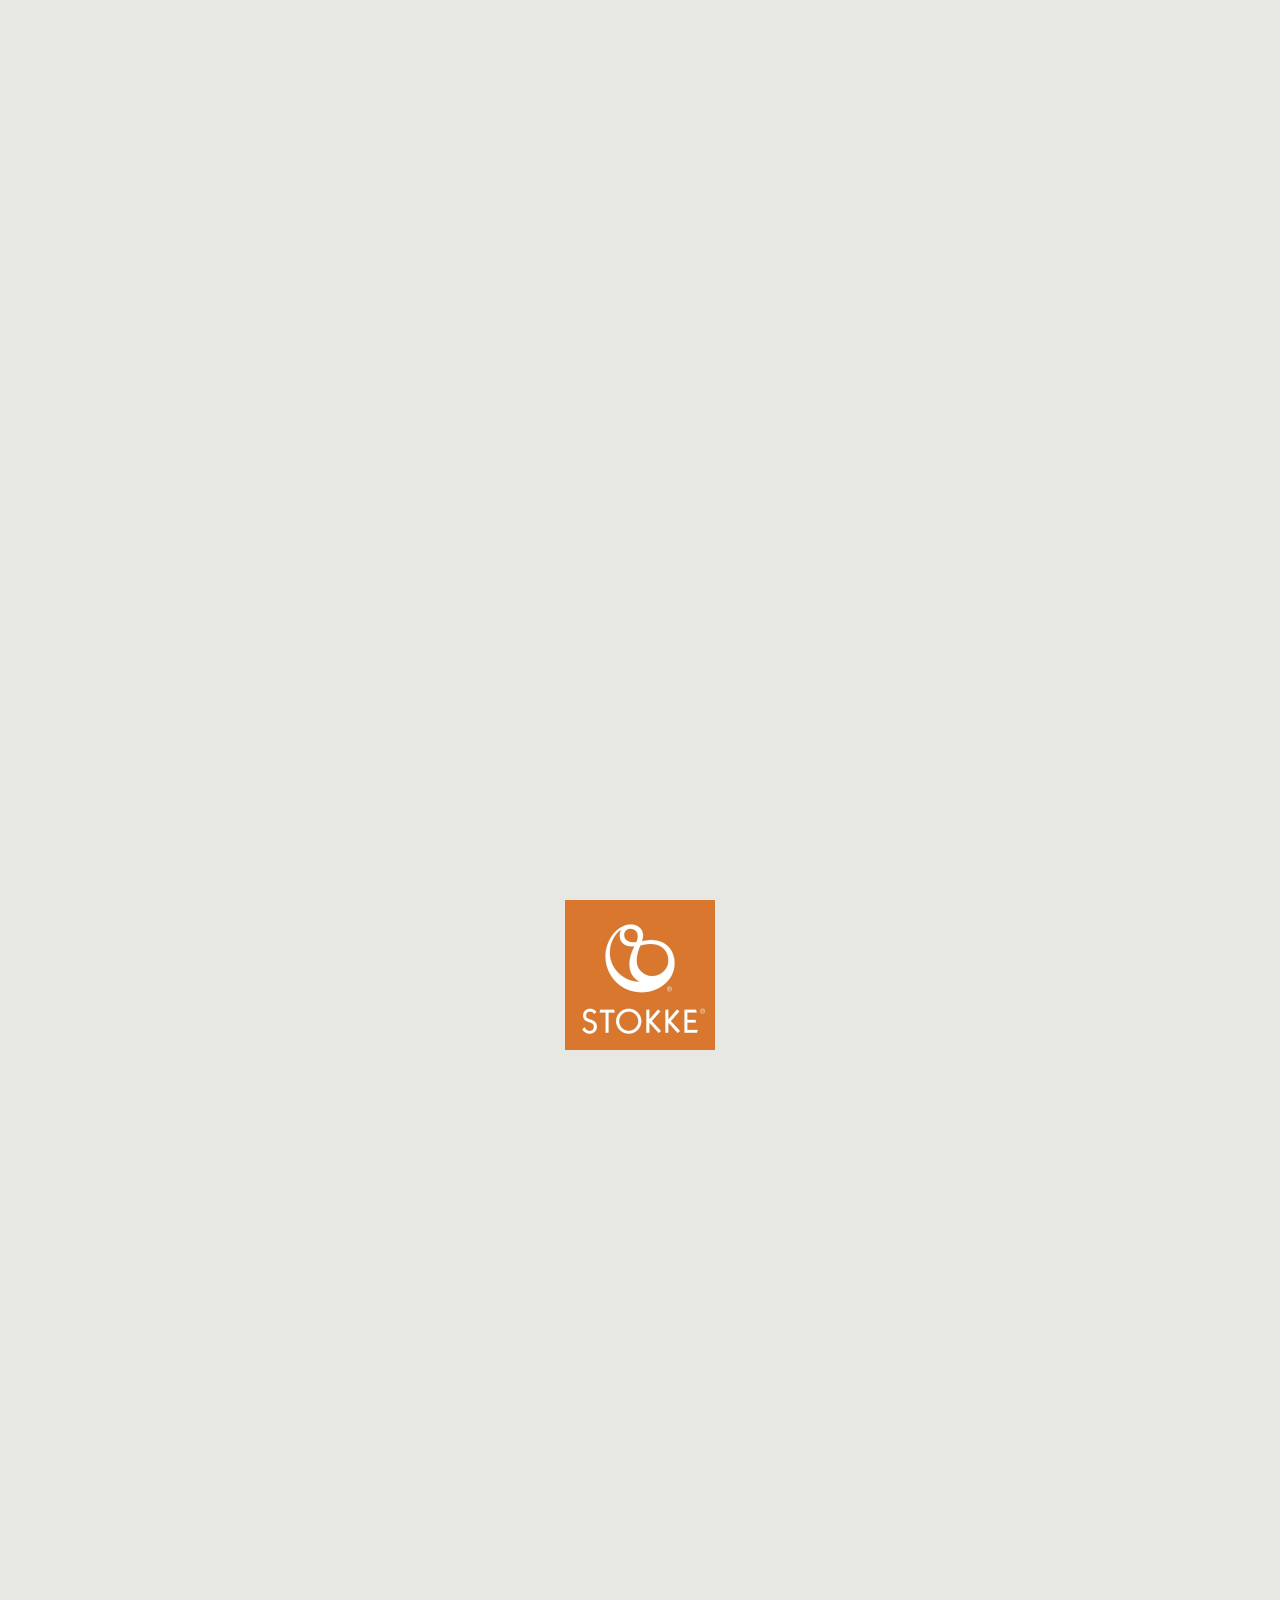
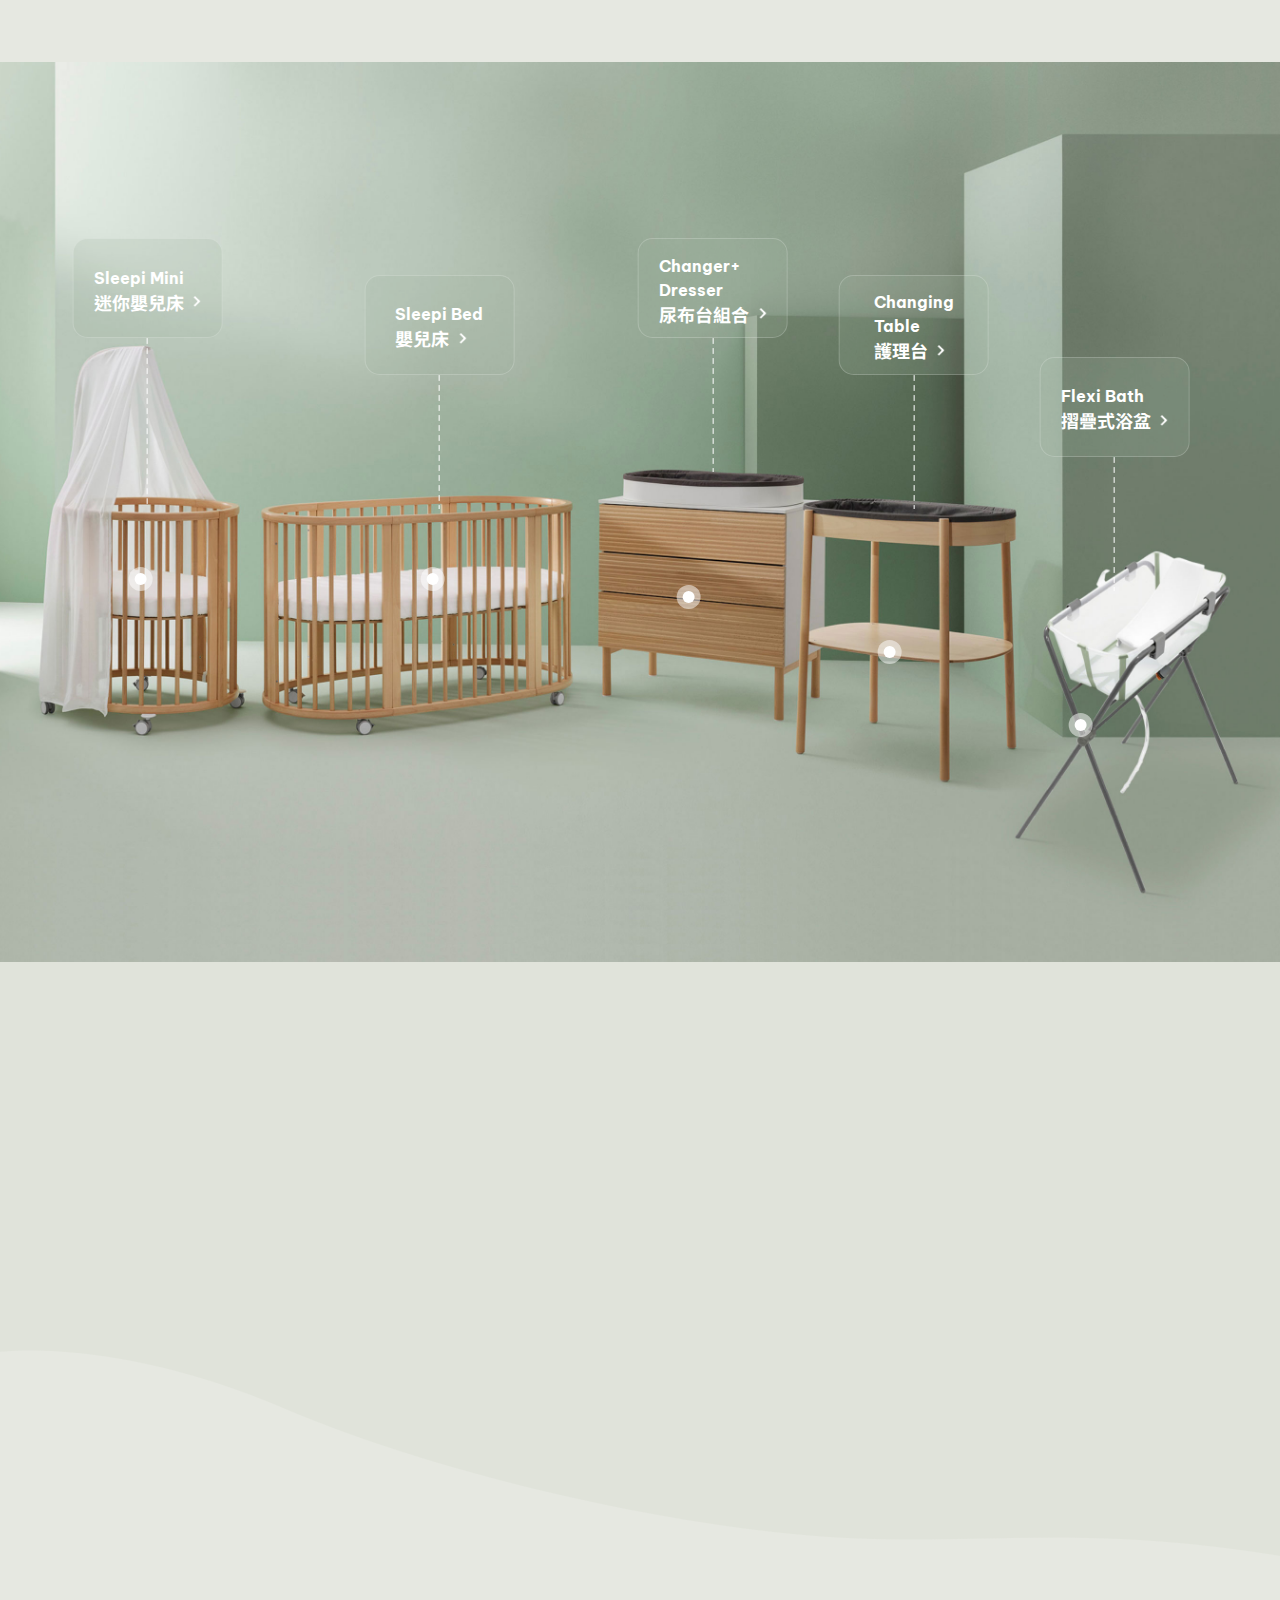
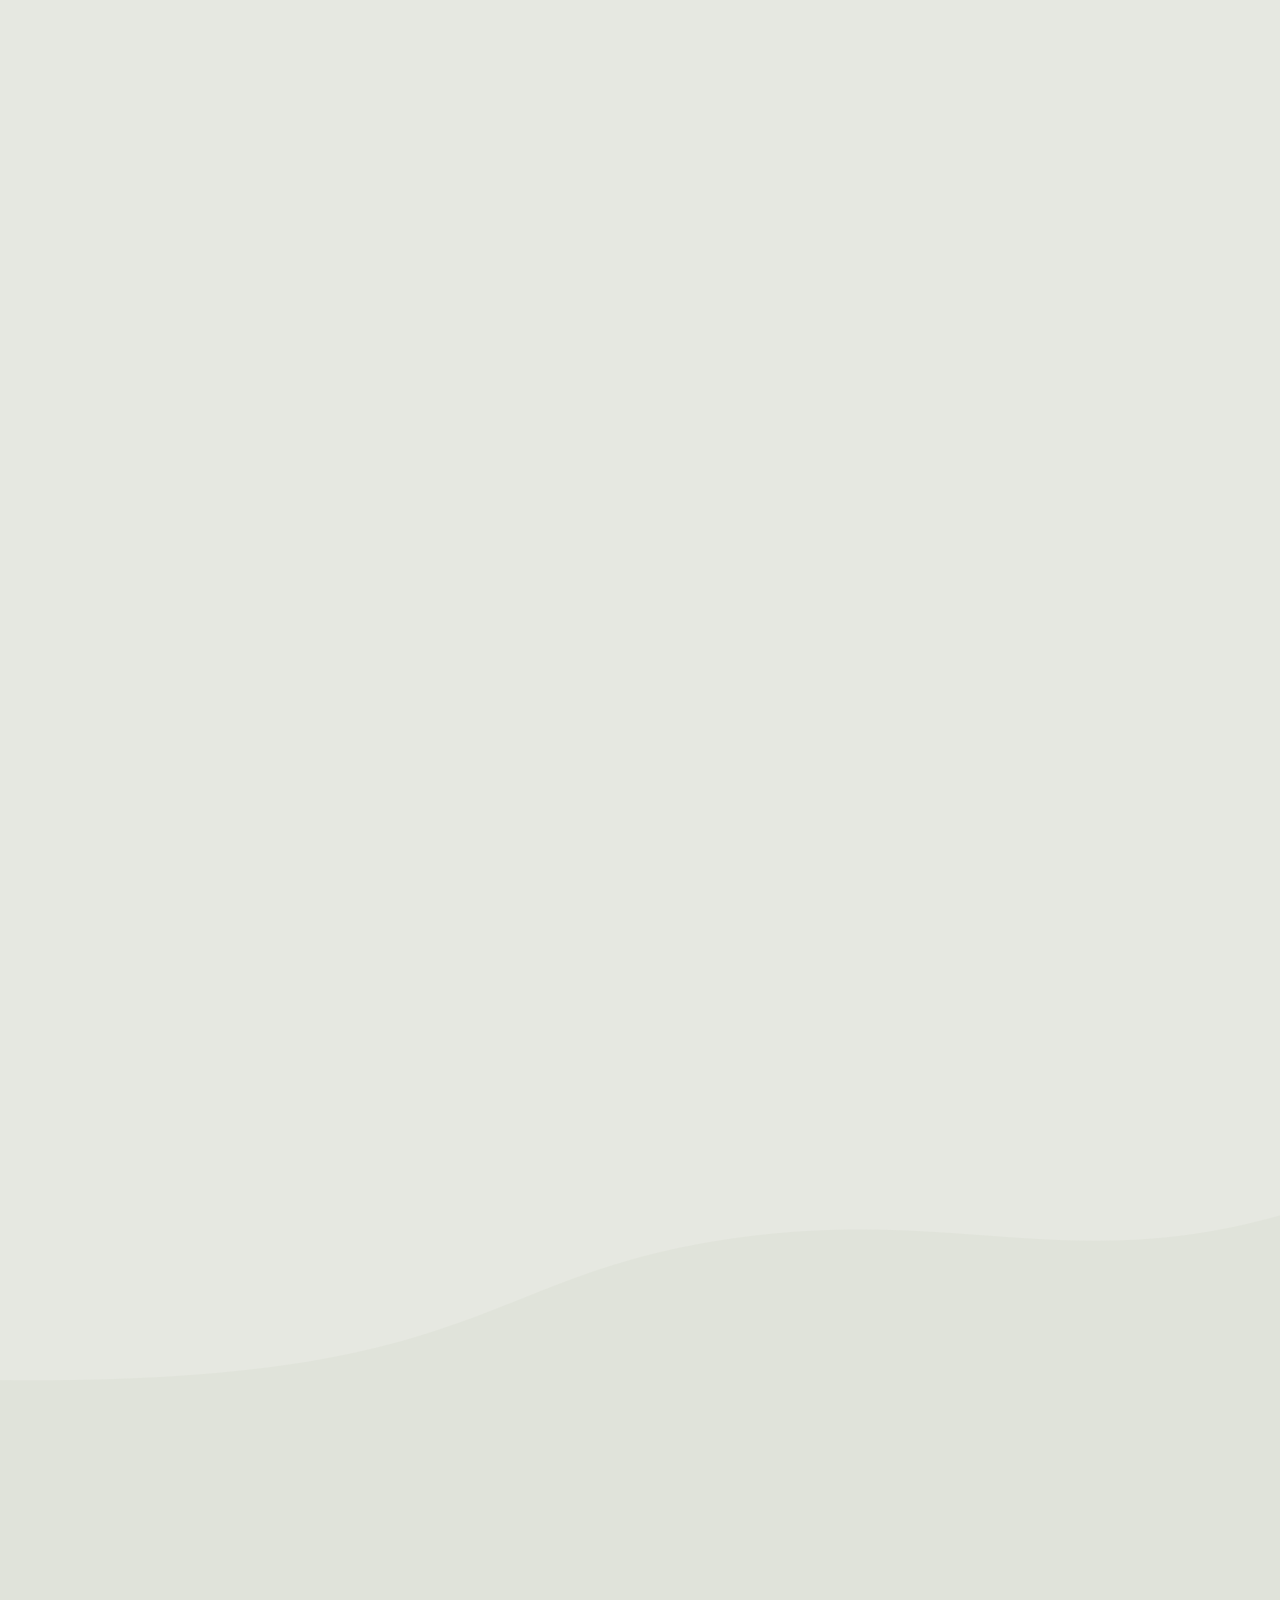
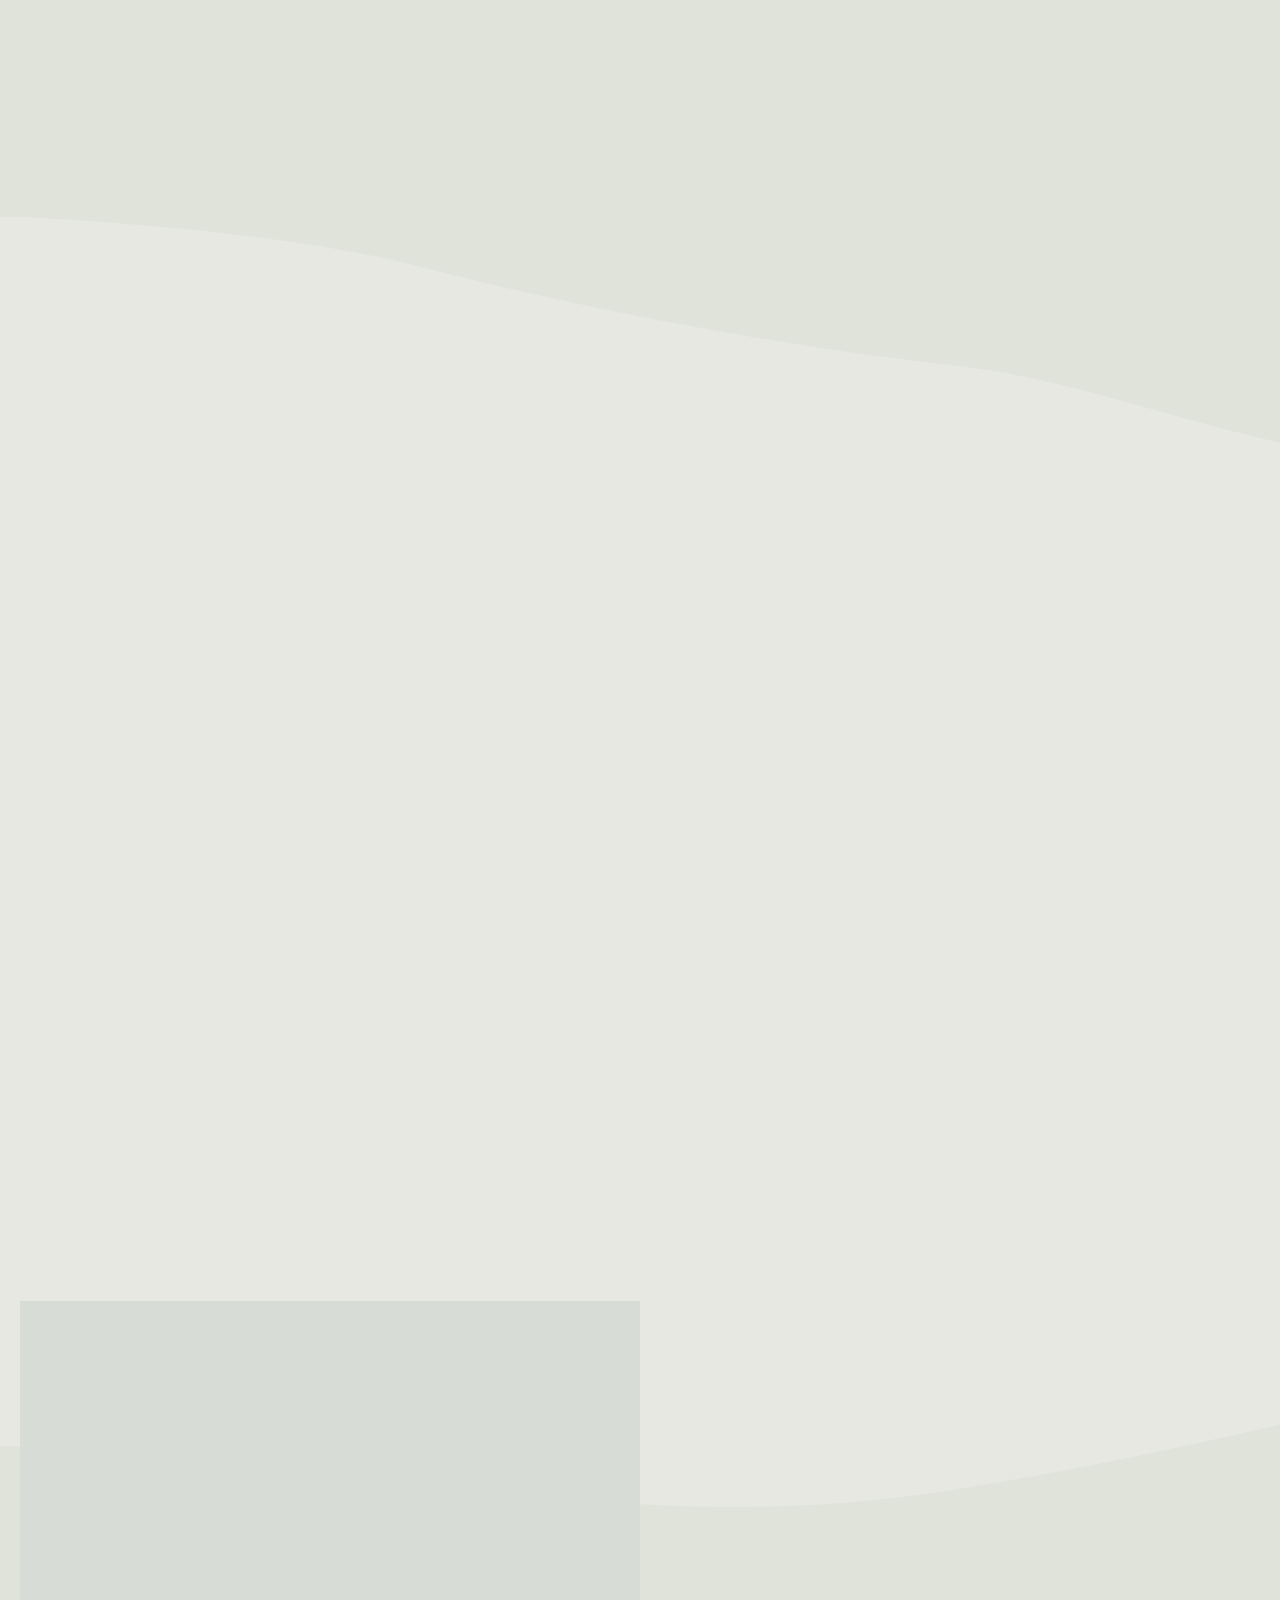
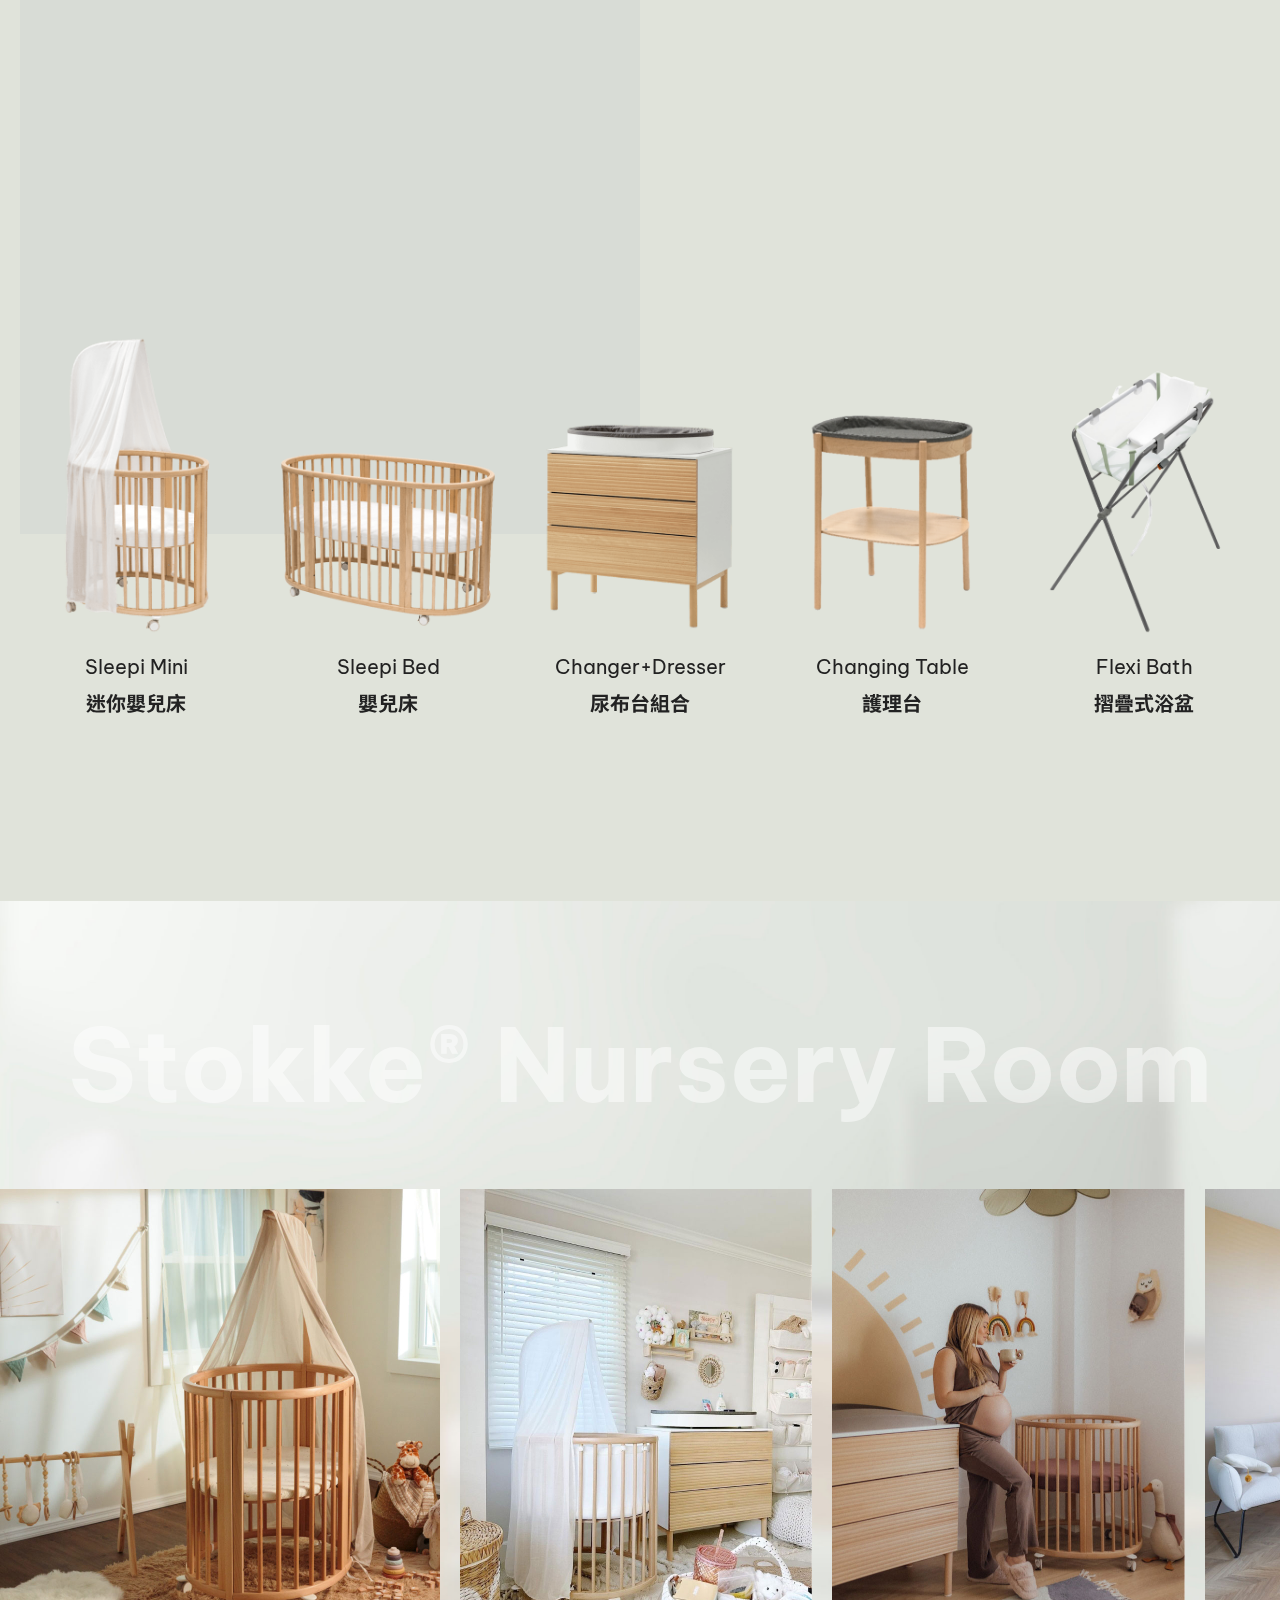
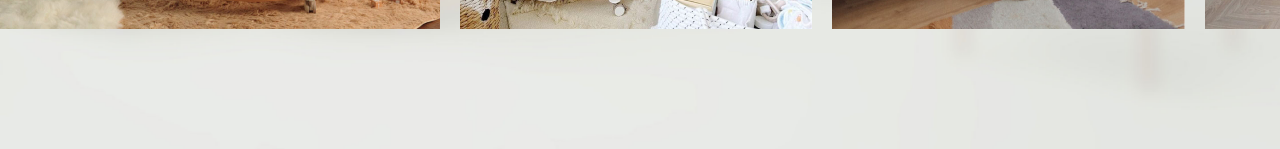
==== commit 68b5803b: "送交" ====
--- a/index.html
+++ b/index.html
@@ -36,7 +36,7 @@
                 <div class="line"></div>
             </div>
             <div class="txt">
-                <p class="marb_20">嬰兒房不僅是寶寶花費半日以上睡眠的地點，更是孩童在成長過程中探索、學習的專屬空間。因此，從新生時期最需要的安全感、因應成長變化的調節性、探索期的活動自由、㇐直到學齡前的獨立性培養，孩子在不同成長階段的需求，以及照顧者需要的育兒輔助，都是打造嬰兒房時必須考量的。</p>
+                <p class="marb_20">嬰兒房不僅是寶寶花費半日以上睡眠的地點，更是孩童在成長過程中探索、學習的專屬空間。因此，從新生時期最需要的安全感、因應成長變化的調節性、探索期的活動自由、㇐直到學齡前的獨立性培養，孩子在不同成長階段的需求，以及照顧者需要的育兒輔助，都是打造嬰兒房時必須考量的。</p><br/>
                 <p>Stokke® 以「Here we grow」為理念所設計的嬰兒房系列用品，不僅在使用上貼心照料孩童與父母的需求，斯堪地那維亞人文風格的注入，更能為寶貝打造功能與質感兼具的專屬成長空間。</p>
             </div>
         </div>
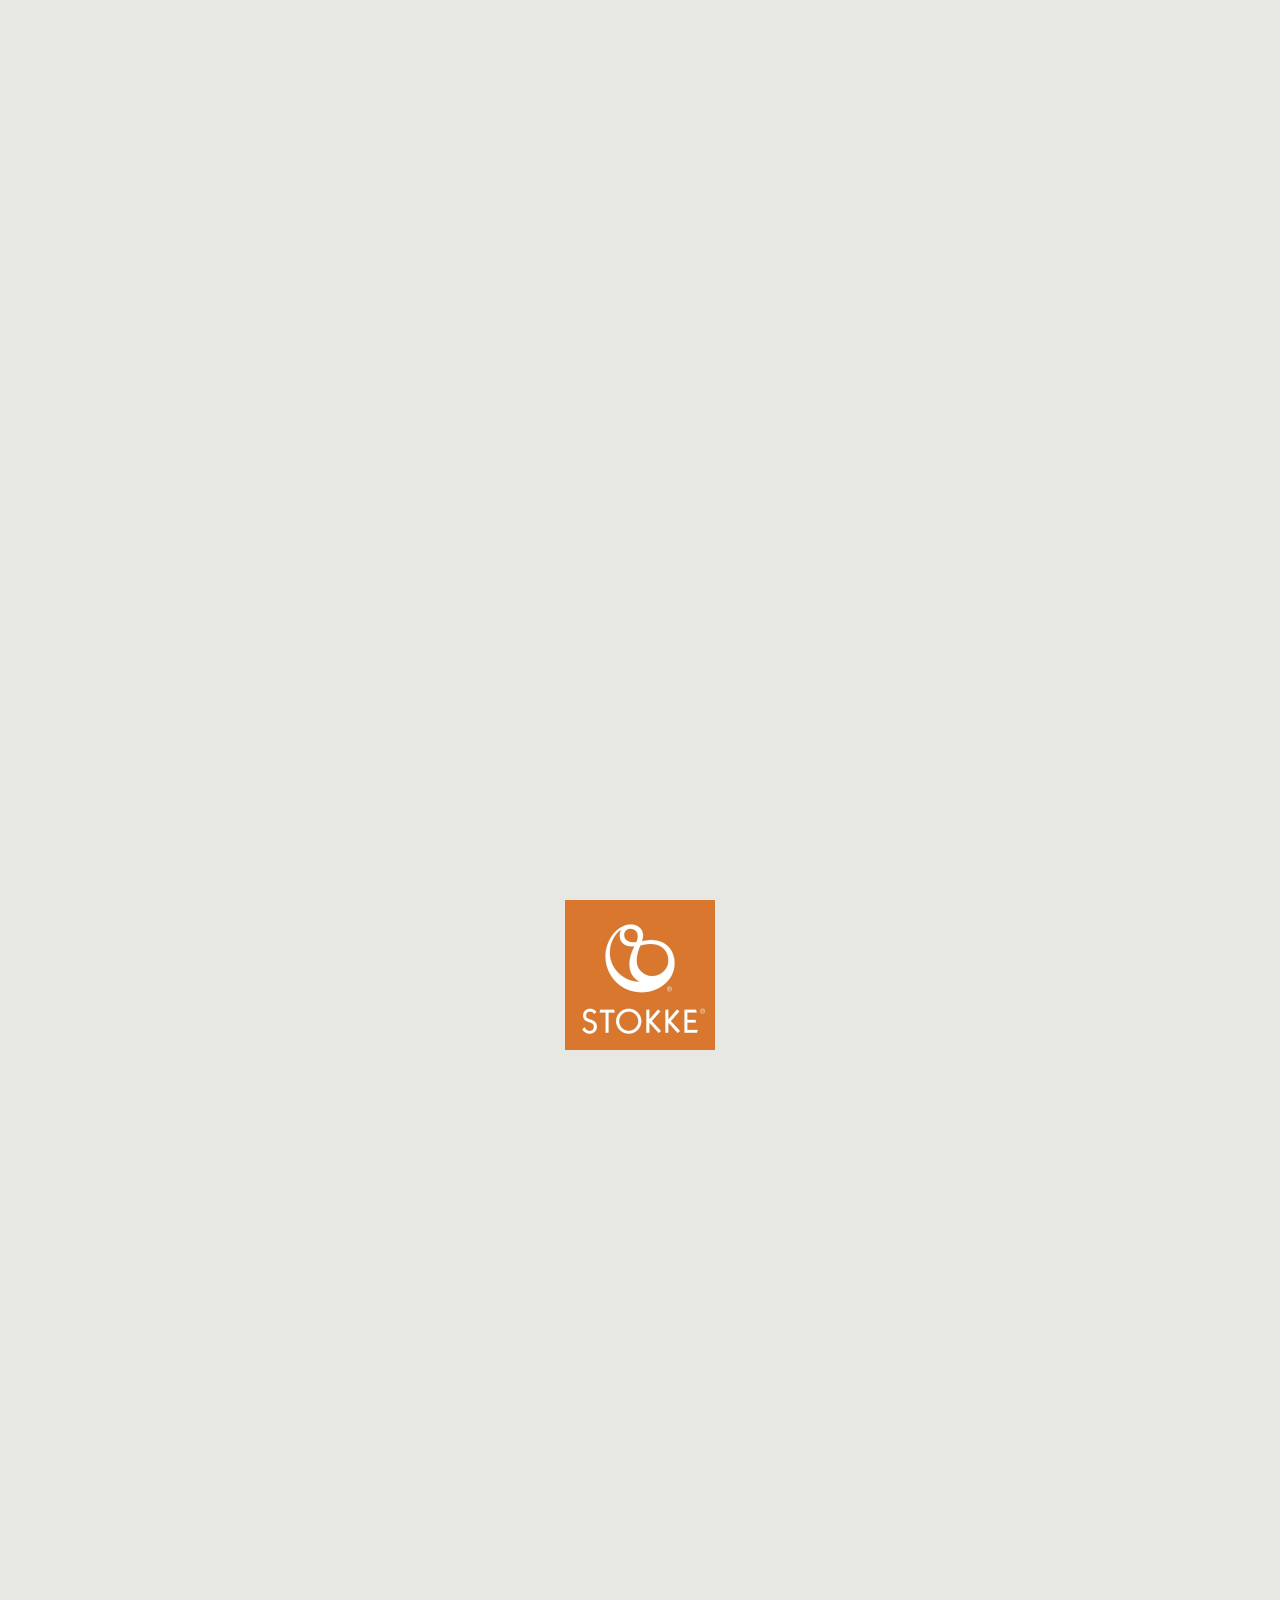
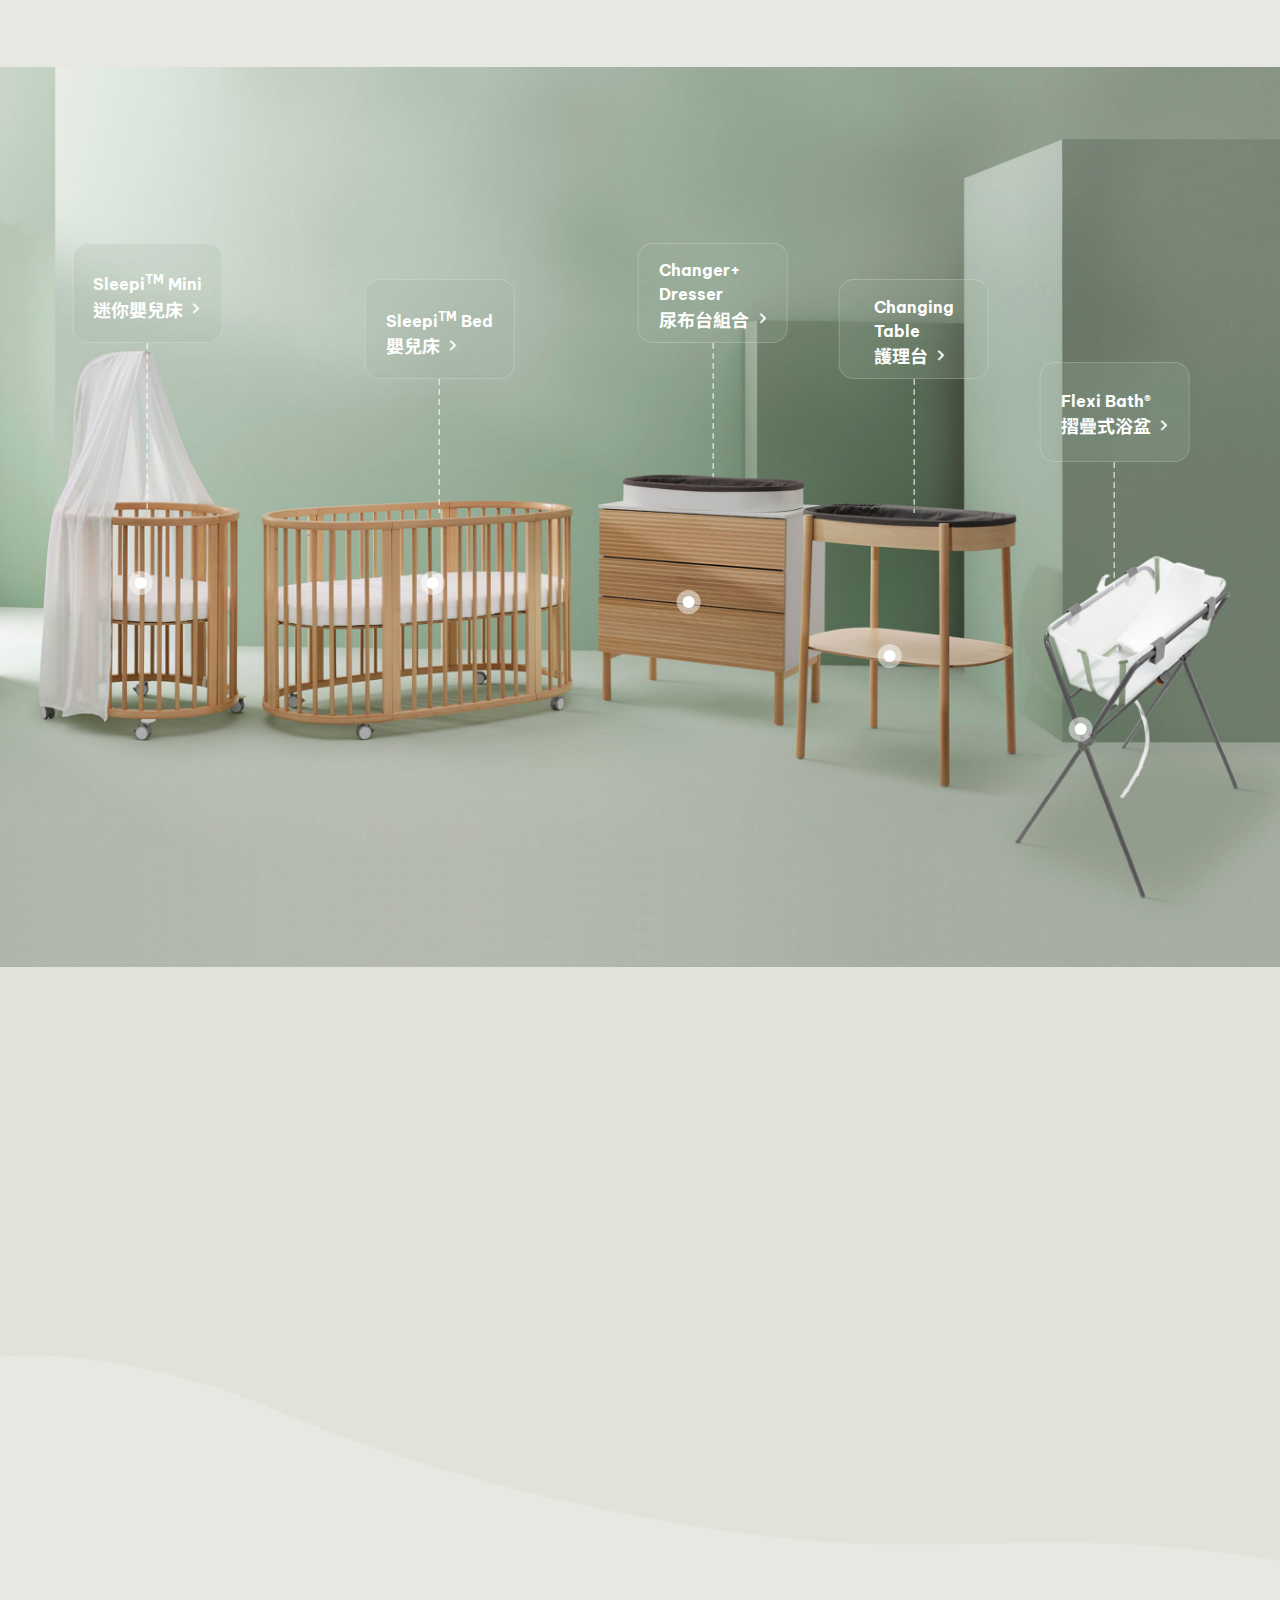
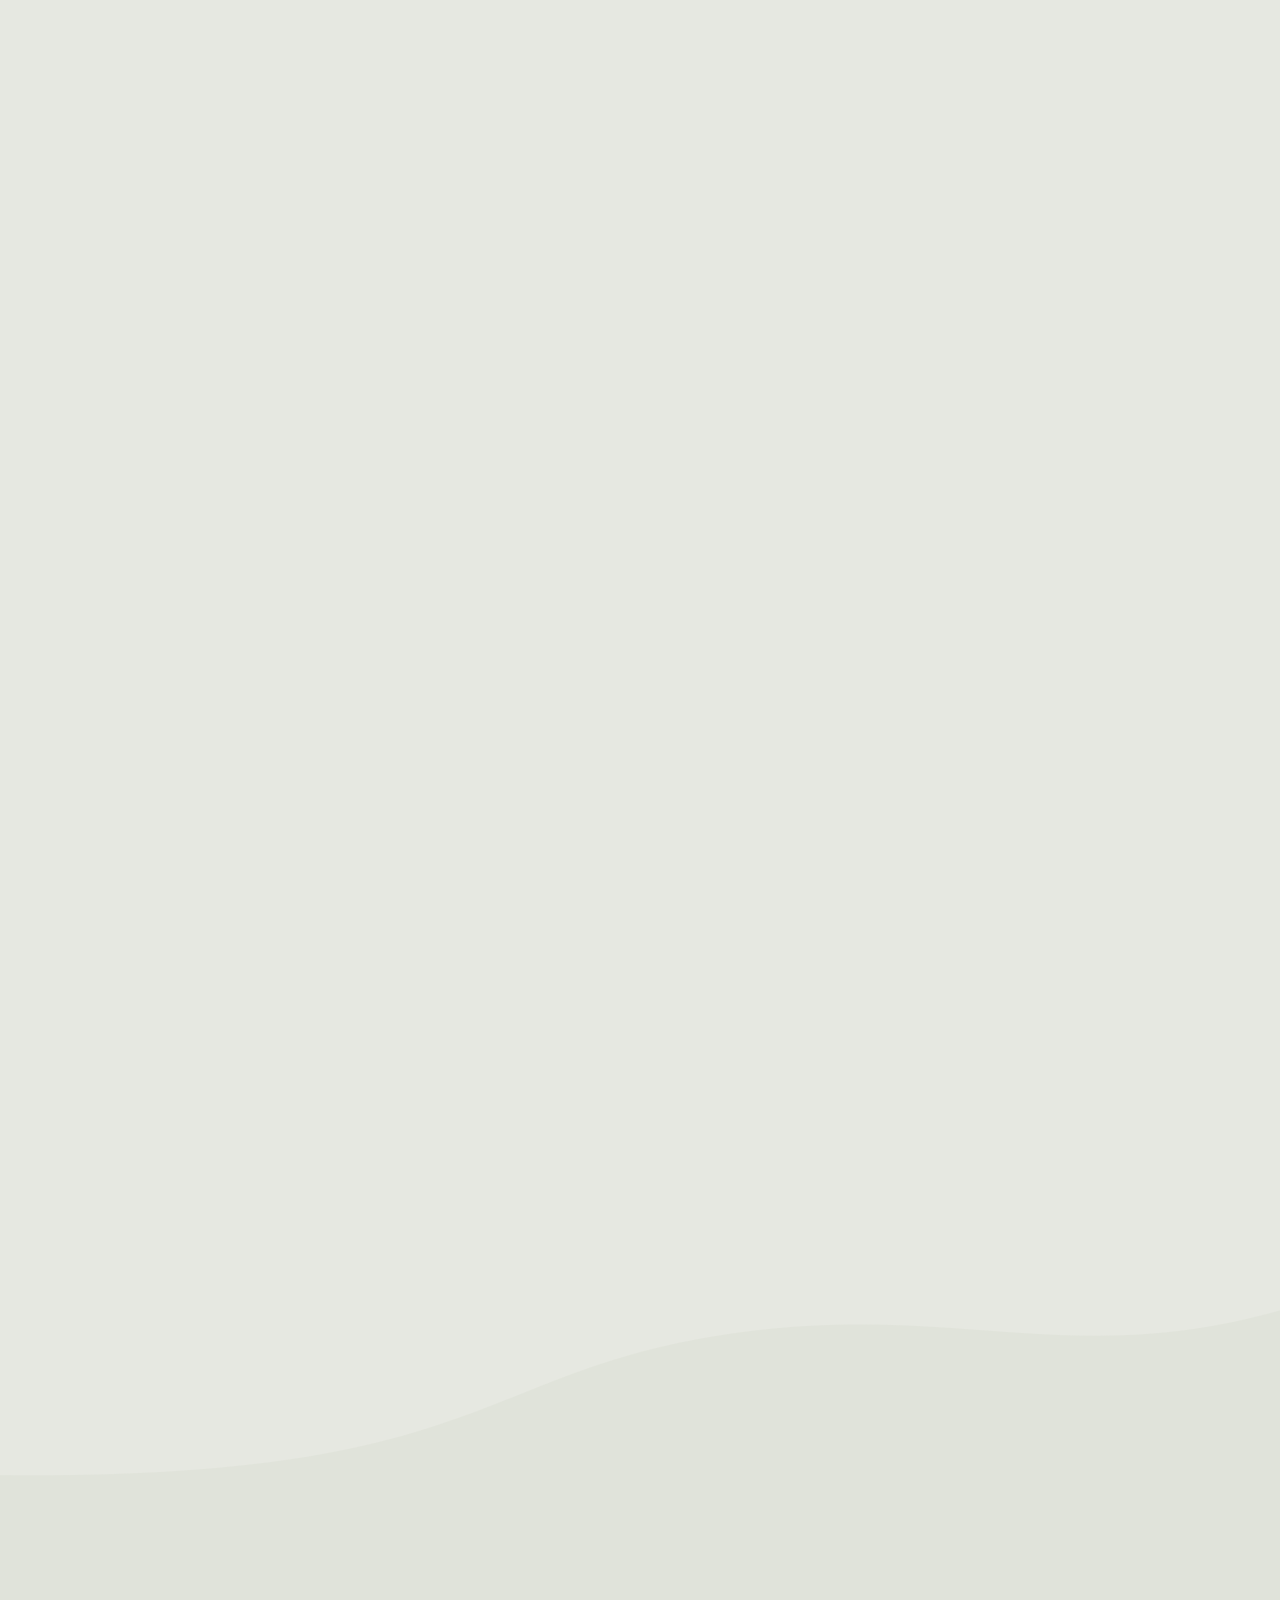
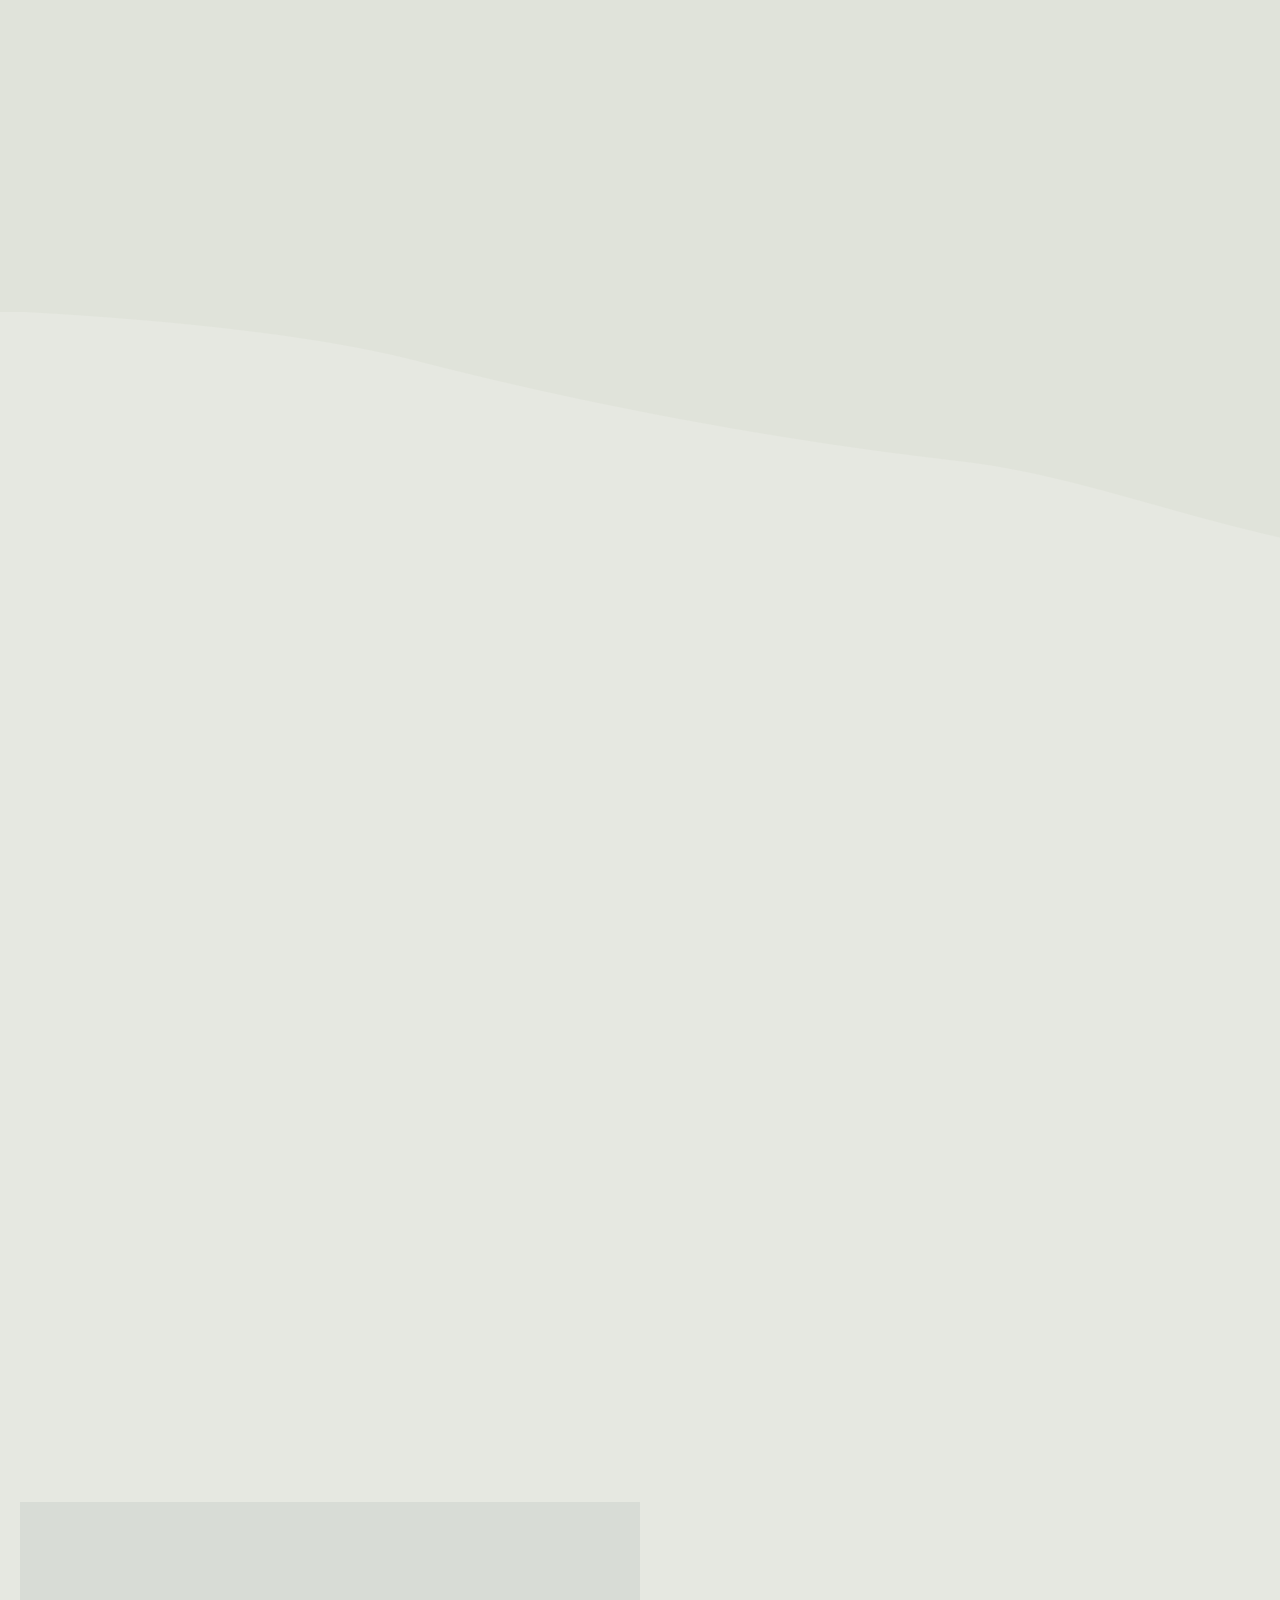
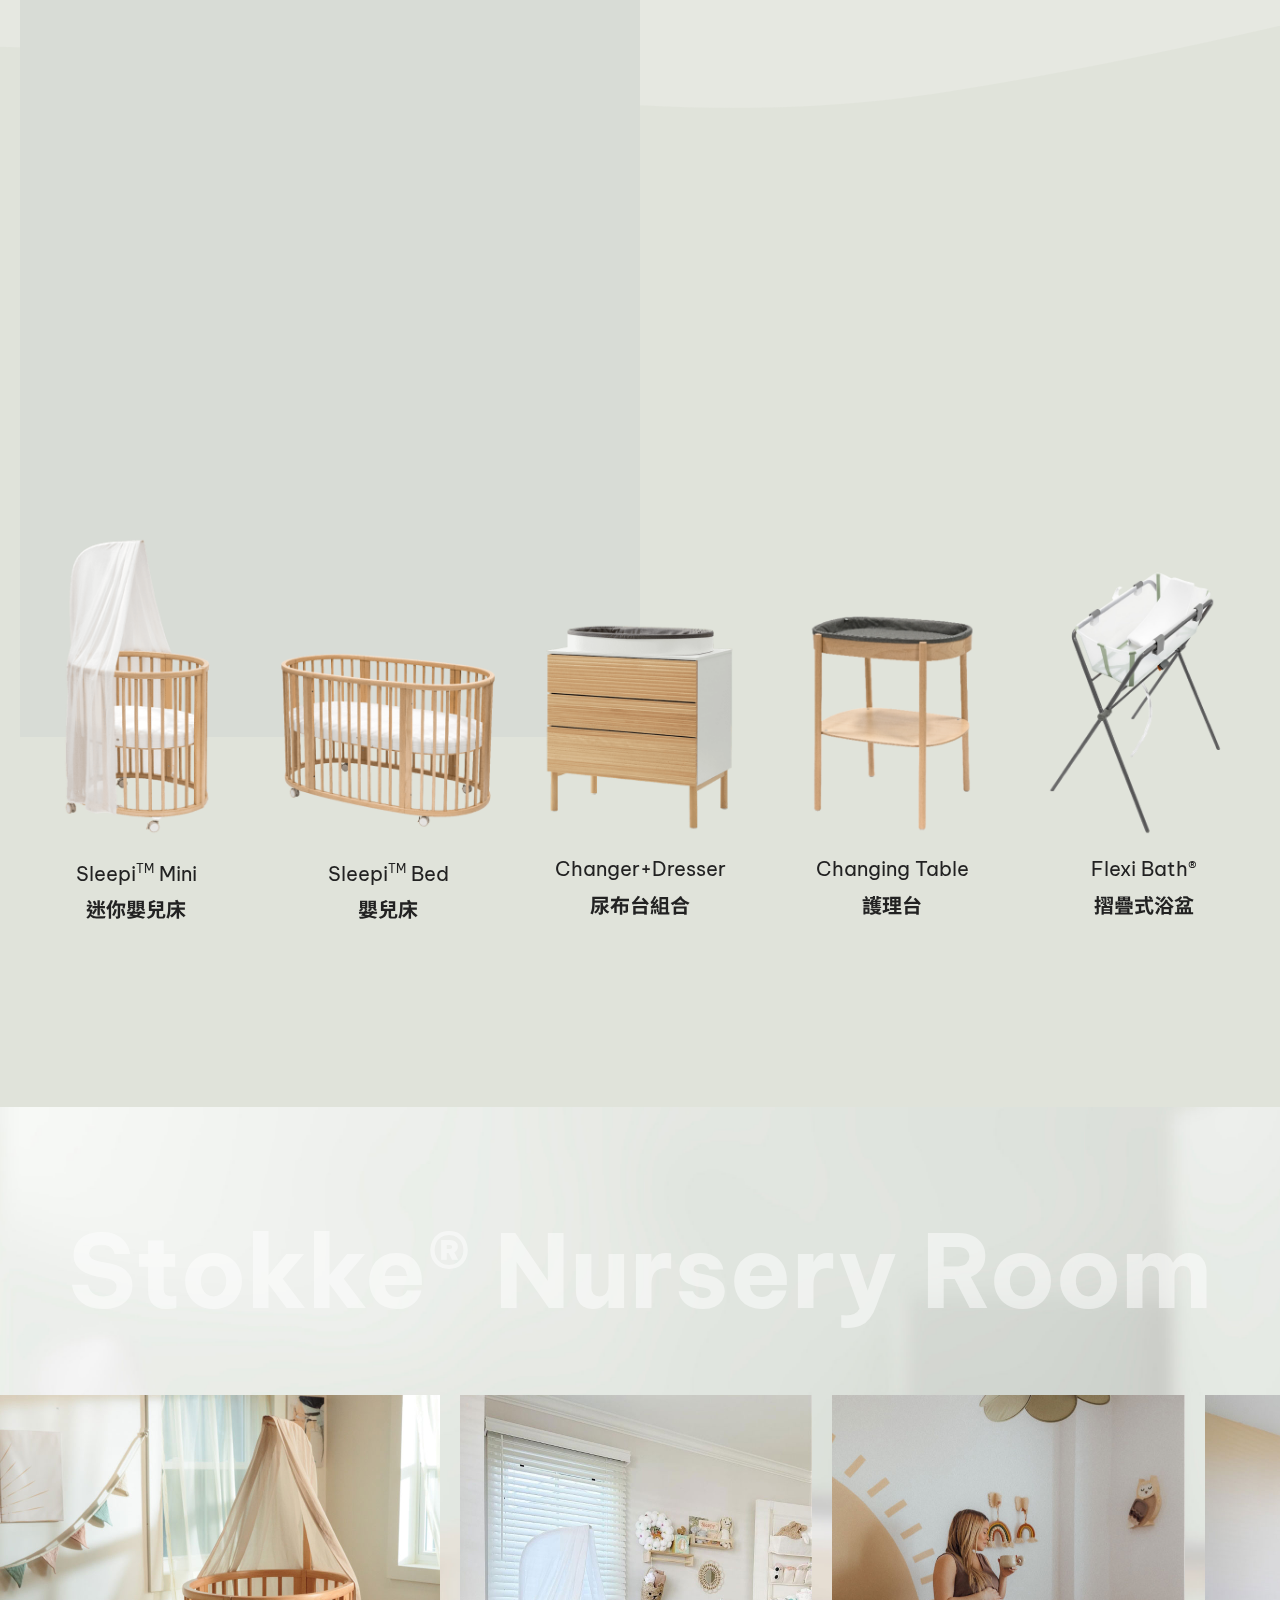
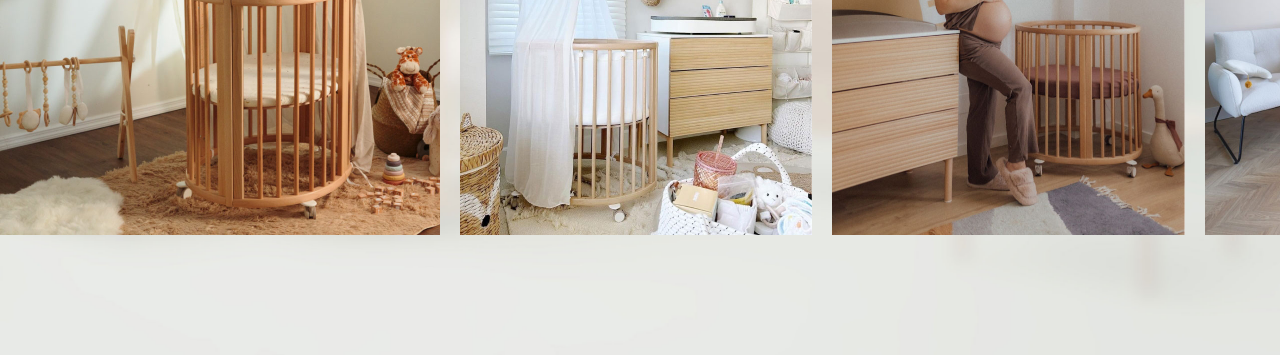
==== commit a711499a: "切版送交" ====
--- a/index.html
+++ b/index.html
@@ -36,8 +36,8 @@
                 <div class="line"></div>
             </div>
             <div class="txt">
-                <p class="marb_20">嬰兒房不僅是寶寶花費半日以上睡眠的地點，更是孩童在成長過程中探索、學習的專屬空間。因此，從新生時期最需要的安全感、因應成長變化的調節性、探索期的活動自由、㇐直到學齡前的獨立性培養，孩子在不同成長階段的需求，以及照顧者需要的育兒輔助，都是打造嬰兒房時必須考量的。</p><br/>
-                <p>Stokke® 以「Here we grow」為理念所設計的嬰兒房系列用品，不僅在使用上貼心照料孩童與父母的需求，斯堪地那維亞人文風格的注入，更能為寶貝打造功能與質感兼具的專屬成長空間。</p>
+                <p class="marb_20">嬰兒房不僅是寶寶花費半日以上睡眠的地點，更是孩童在成長過程中探索、學習的專屬空間。因此，從新生時期最需要的安全感、因應成長變化的調節性、探索期的活動自由、一直到學齡前的獨立性培養，孩子在不同成長階段的需求，以及照顧者需要的育兒輔助，都是打造嬰兒房時必須考量的。</p><br/>
+                <p>Stokke® 以「Here we grow<sup>TM</sup>」為理念所設計的嬰兒房系列用品，不僅在使用上貼心照料孩童與父母的需求，斯堪地那維亞人文風格的注入，更能為寶貝打造功能與質感兼具的專屬成長空間。</p>
             </div>
         </div>
 
@@ -52,7 +52,7 @@
                     <div class="pro-pop-txt type-1">
                         <div class="view">
                             <div class="close"></div>
-                            <h5><span class="en">Sleepi Mini</span> 迷你嬰兒床</h5>
+                            <h5><span class="en">Sleepi<sup>TM</sup> Mini</span> 迷你嬰兒床</h5>
                             <p>佈置完美嬰兒房的第一步，當然是挑選一張能讓寶寶一覺好眠的嬰兒床。</p><br/>
                             <p>Stokke 考量新生寶寶初來世界的陌生感，特別設計了專屬0-6個月使用的迷你嬰兒床，小而別緻的床型降低寶寶對大空間的恐慌感，橢圓形設計則模擬媽媽子宮的環境，讓寶寶有如待在媽媽肚子裡般熟悉又安心。</p>
                             <div class="tool">
@@ -63,7 +63,7 @@
                     <div class="pro-pop-txt type-2">
                         <div class="view">
                             <div class="close"></div>
-                            <h5><span class="en">Sleepi Bed</span> 嬰兒床</h5>
+                            <h5><span class="en">Sleepi<sup>TM</sup> Bed</span> 嬰兒床</h5>
                             <p>寶寶6個月後，透過延伸套件，將迷你床搖身一變成為中床。</p><br/>
                             <p>四段高度調節設計，貼合各個成長階段需求，陪伴寶寶一路至5歲。可拆卸側欄，不僅讓孩子有更多空間自由探索，更可培養孩子自行上下床。</p>
                             <div class="tool">
@@ -86,7 +86,7 @@
                         <div class="view">
                             <div class="close"></div>
                             <h5><span class="en">Changing Table</span> 護理台</h5>
-                            <p>除了嬰兒床，Stokke Sleepi 護理台同樣採用橢圓無稜角的設計，簡易版的設計方便移動至家中各處。</p><br/>
+                            <p>除了嬰兒床，Stokke Sleepi<sup>TM</sup> 護理台同樣採用橢圓無稜角的設計，簡易版的設計方便移動至家中各處。</p><br/>
                             <p>底部簍空設計，父母在為寶寶換裝時可更加貼近，輕鬆與寶寶互動。</p>
                             <div class="tool">
                                 <a href="https://bit.ly/3AU30Gb" target="_blank" class="link"><span>了解更多</span><span class="arrow"></span></a>
@@ -96,10 +96,10 @@
                     <div class="pro-pop-txt type-5">
                         <div class="view">
                             <div class="close"></div>
-                            <h5><span class="en">Flexi Bath</span> 摺疊式浴盆</h5>
-                            <p>輕巧便攜、讓家長輕鬆為寶寶洗浴的 Stokke Flexi Bath 摺疊式浴盆，從孩子出生便可搭配不同配件一路使用至4歲，成為最完美的「浴」兒神隊友。</p>
+                            <h5><span class="en">Flexi Bath®</span> 摺疊式浴盆</h5>
+                            <p>輕巧便攜、讓家長輕鬆為寶寶洗浴的 Stokke Flexi Bath® 摺疊式浴盆，從孩子出生便可搭配不同配件一路使用至4歲，成為最完美的「浴」兒神隊友。</p>
                             <div class="tool">
-                                <a href="https://www.stokke.com/zh-tw/%E6%B5%B4/stokke-flexibath/5319.html" target="_blank" class="link"><span>了解更多</span><span class="arrow"></span></a>
+                                <a href="https://bit.ly/3pmma4J" target="_blank" class="link"><span>了解更多</span><span class="arrow"></span></a>
                             </div>
                         </div>
                     </div>
@@ -110,7 +110,7 @@
                         <div class="dot">
                             <div class="pro-pop-txt">
                                 <div class="view">
-                                    <h5><span class="en">Sleepi Mini</span> 迷你嬰兒床</h5>
+                                    <h5><span class="en">Sleepi<sup>TM</sup> Mini</span> 迷你嬰兒床</h5>
                                     <p>佈置完美嬰兒房的第一步，當然是挑選一張能讓寶寶一覺好眠的嬰兒床。</p><br/>
                                     <p>Stokke 考量新生寶寶初來世界的陌生感，特別設計了專屬0-6個月使用的迷你嬰兒床，小而別緻的床型降低寶寶對大空間的恐慌感，橢圓形設計則模擬媽媽子宮的環境，讓寶寶有如待在媽媽肚子裡般熟悉又安心。</p>
                                     <div class="tool">
@@ -124,7 +124,7 @@
                         <div class="dot">
                             <div class="pro-pop-txt">
                                 <div class="view">
-                                    <h5><span class="en">Sleepi Bed</span> 嬰兒床</h5>
+                                    <h5><span class="en">Sleepi<sup>TM</sup> Bed</span> 嬰兒床</h5>
                                     <p>寶寶6個月後，透過延伸套件，將迷你床搖身一變成為中床。</p><br/>
                                     <p>四段高度調節設計，貼合各個成長階段需求，陪伴寶寶一路至5歲。可拆卸側欄，不僅讓孩子有更多空間自由探索，更可培養孩子自行上下床。</p>
                                     <div class="tool">
@@ -153,7 +153,7 @@
                             <div class="pro-pop-txt">
                                 <div class="view">
                                     <h5><span class="en">Changing Table</span> 護理台</h5>
-                                    <p>除了嬰兒床， Stokke Sleepi 護理台同樣採用橢圓無稜角的設計，簡易版的設計方便移動至家中各處。</p><br/>
+                                    <p>除了嬰兒床，Stokke Sleepi<sup>TM</sup> 護理台同樣採用橢圓無稜角的設計，簡易版的設計方便移動至家中各處。</p><br/>
                                     <p>底部簍空設計，父母在為寶寶換裝時可更加貼近，輕鬆與寶寶互動。</p>
                                     <div class="tool">
                                         <a href="https://bit.ly/3AU30Gb" target="_blank" class="link"><span>了解更多</span><span class="arrow"></span></a>
@@ -166,10 +166,10 @@
                         <div class="dot">
                             <div class="pro-pop-txt">
                                 <div class="view">
-                                    <h5><span class="en">Flexi Bath</span> 摺疊式浴盆</h5>
-                                    <p>輕巧便攜、讓家長輕鬆為寶寶洗浴的 Stokke Flexi Bath 摺疊式浴盆，從孩子出生便可搭配不同配件一路使用至4歲，成為最完美的「浴」兒神隊友。</p>
+                                    <h5><span class="en">Flexi Bath®</span> 摺疊式浴盆</h5>
+                                    <p>輕巧便攜、讓家長輕鬆為寶寶洗浴的 Stokke Flexi Bath® 摺疊式浴盆，從孩子出生便可搭配不同配件一路使用至4歲，成為最完美的「浴」兒神隊友。</p>
                                     <div class="tool">
-                                        <a href="https://www.stokke.com/zh-tw/%E6%B5%B4/stokke-flexibath/5319.html" target="_blank" class="link"><span>了解更多</span><span class="arrow"></span></a>
+                                        <a href="https://bit.ly/3pmma4J" target="_blank" class="link"><span>了解更多</span><span class="arrow"></span></a>
                                     </div>
                                 </div>
                             </div>
@@ -182,7 +182,7 @@
                         <div class="pro-link">
                             <div class="box">
                                 <a href="https://bit.ly/425NTp7" target="_blank" class="flex-show">
-                                    <div class="en">Sleepi Mini</div>
+                                    <div class="en">Sleepi<sup>TM</sup> Mini</div>
                                     <p><span>迷你嬰兒床</span><span class="arrow"></span></p>
                                 </a>
                             </div>
@@ -195,7 +195,7 @@
                         <div class="pro-link">
                             <div class="box">
                                 <a href="https://bit.ly/423RtQo" target="_blank" class="flex-show">
-                                    <div class="en">Sleepi Bed</div>
+                                    <div class="en">Sleepi<sup>TM</sup> Bed</div>
                                     <p><span>嬰兒床</span><span class="arrow"></span></p>
                                 </a>
                             </div>
@@ -233,8 +233,8 @@
                     <div class="view">
                         <div class="pro-link">
                             <div class="box">
-                                <a href="https://www.stokke.com/zh-tw/%E6%B5%B4/stokke-flexibath/5319.html" target="_blank" class="flex-show">
-                                    <div class="en">Flexi Bath</div>
+                                <a href="https://bit.ly/3pmma4J" target="_blank" class="flex-show">
+                                    <div class="en">Flexi Bath®</div>
                                     <p><span>摺疊式浴盆</span><span class="arrow"></span></p>
                                 </a>
                             </div>
@@ -253,13 +253,13 @@
                 <div class="box">
                     <div class="txt-part">
                         <div class="tit-style">
-                            <h2>滿足階段性需求，㇐路相伴成長</h2>
+                            <h2>滿足階段性需求，<br/>㇐路相伴成長</h2>
                             <div class="line"></div>
                         </div>
                         <div class="txt">
-                            <p>打造寶貝的嬰兒房時，除了嬰兒時期的細心呵護，也要因應孩子的快速成長妥善規劃調整彈性。Stokke® Sleepi 嬰兒床以2種大小、3種模式、4段高度設計，讓孩子在不同時期擁有最合適又安全的睡眠空間。</p><br/>
-                            <p>睡眠對於孩子的身心發展至關重要，而「安全感」則是在新生時期影響睡眠品質的重要關鍵。Sleepi 除了以模擬媽媽子宮的橢圓床型提供寶寶熟悉環境，更為初生寶寶特別設計了精緻小巧的 Sleepi Mini 迷你嬰兒床，減少寶寶對大空間的恐慌。</p><br/>
-                            <p>當孩子長大、行動方式改變，只需將 Sleepi 加大，依照成長階段調節高度、拆卸側欄，就能滿足孩子不同時期的身心需求，㇐路陪伴孩子成長。</p>
+                            <p>打造寶貝的嬰兒房時，除了嬰兒時期的細心呵護，也要因應孩子的快速成長妥善規劃調整彈性。Stokke® Sleepi<sup>TM</sup> 嬰兒床以2種大小、3種模式、4段高度設計，讓孩子在不同時期擁有最合適又安全的睡眠空間。</p><br/>
+                            <p>睡眠對於孩子的身心發展至關重要，而「安全感」則是在新生時期影響睡眠品質的重要關鍵。Sleepi<sup>TM</sup> 除了以模擬媽媽子宮的橢圓床型提供寶寶熟悉環境，更為初生寶寶特別設計了精緻小巧的 Sleepi<sup>TM</sup> Mini 迷你嬰兒床，減少寶寶對大空間的恐慌。</p><br/>
+                            <p>當孩子長大、行動方式改變，只需將 Sleepi<sup>TM</sup> 加大，依照成長階段調節高度、拆卸側欄，就能滿足孩子不同時期的身心需求，一路陪伴孩子成長。</p>
                         </div>
                     </div>
                     <div class="pic-part">
@@ -274,13 +274,13 @@
                 <div class="box">
                     <div class="txt-part">
                         <div class="tit-style">
-                            <h2>全方位嬰兒房打造，讓育兒日常更從容</h2>
+                            <h2>全方位嬰兒房打造，<br/>讓育兒日常更從容</h2>
                             <div class="line"></div>
                         </div>
                         <div class="txt">
-                            <p>在嬰兒時期，頻繁的餵養及身體清潔是每個寶寶的日常生活循環因此除了睡眠環境的打造，擁有便利的護理空間也非常重要。</p><br/>
-                            <p>Stokke® 完善了嬰兒房輔助用品，同時貫徹 Here We Grow 的品牌理念，在設計時將孩子的成長需求考量在內。Sleepi 護理系列以配有儲物櫃的尿布台讓嬰兒房成為便捷的護理站，將寶貝的護理用品、換洗衣物收納整齊，隨時便於取用；待寶寶長大後可以將尿布台移除，作為孩子的儲物櫃延續使用。</p><br/>
-                            <p>另外也可以選擇方便移動至各處的㇐體式護理台，依照不同使用需求提供良好輔助，讓育兒日常更加從容。</p>
+                            <p>在嬰兒時期，頻繁的餵養及身體清潔是每個寶寶的日常生活循環，因此除了睡眠環境的打造，擁有便利的護理空間也非常重要。</p><br/>
+                            <p>Stokke® 完善了嬰兒房輔助用品，同時貫徹 Here we grow<sup>TM</sup> 的品牌理念，在設計時將孩子的成長需求考量在內。Sleepi<sup>TM</sup> 護理系列以配有儲物櫃的尿布台讓嬰兒房成為便捷的護理站，將寶貝的護理用品、換洗衣物收納整齊，隨時便於取用；待寶寶長大後可以將尿布台移除，作為孩子的儲物櫃延續使用。</p><br/>
+                            <p>另外也可以選擇方便移動至各處的一體式護理台，依照不同使用需求提供良好輔助，讓育兒日常更加從容。</p>
                         </div>
                     </div>
                     <div class="pic-part">
@@ -300,13 +300,13 @@
                 <div class="box">
                     <div class="txt-part">
                         <div class="tit-style">
-                            <h2>照顧寶寶需求，同時體貼父母</h2>
+                            <h2>照顧寶寶需求，<br/>同時體貼父母</h2>
                             <div class="line"></div>
                         </div>
                         <div class="txt">
-                            <p>父母的從容應對也是讓寶寶安心的關鍵之㇐，Stokke® 嬰兒房系列用品在照料寶寶之餘也體貼父母，透過貼心設計降低照顧孩童時的慌亂及焦慮。</p><br/>
-                            <p>Sleepi 嬰兒床配有安全鎖靜音滑輪，可將嬰兒床移動至家 中的各個角落，隨時都能關注寶寶狀態，讓寶寶和父母都能時刻感到安心。</p><br/>
-                            <p>Flexi Bath 專屬浴架可讓新生寶寶安穩躺臥，父母也能空出雙手幫孩子洗浴，同時與孩子開心互動；搭配立架更可免除父母彎腰帶來的不適，讓寶貝的沐浴時光輕鬆又歡樂！</p>
+                            <p>父母的從容應對也是讓寶寶安心的關鍵之一，Stokke® 嬰兒房系列用品在照料寶寶之餘也體貼父母，透過貼心設計降低照顧孩童時的慌亂及焦慮。</p><br/>
+                            <p>Sleepi<sup>TM</sup> 嬰兒床配有安全鎖靜音滑輪，可將嬰兒床移動至家 中的各個角落，隨時都能關注寶寶狀態，讓寶寶和父母都能時刻感到安心。</p><br/>
+                            <p>Flexi Bath® 專屬浴架可讓新生寶寶安穩躺臥，父母也能空出雙手幫孩子洗浴，同時與孩子開心互動；搭配立架更可免除父母彎腰帶來的不適，讓寶貝的沐浴時光輕鬆又歡樂！</p>
                         </div>
                     </div>
                     <div class="pic-part">
@@ -321,13 +321,13 @@
                 <div class="box">
                     <div class="txt-part">
                         <div class="tit-style">
-                            <h2>用心選材，精心設計，實踐北歐生活美學</h2>
+                            <h2>用心選材，精心設計<br/>實踐北歐生活美學</h2>
                             <div class="line"></div>
                         </div>
                         <div class="txt">
                             <p>來自挪威的 Stokke®，秉持斯堪地那維亞的人文設計風格，每樣產品都兼具美感與實用性，不但提供了完善的育兒輔助，更能輕鬆融入各種裝潢風格。</p><br/>
                             <p>除了透過簡約的外型設計打造舒心的空間氛圍，質感櫸木的選用更添北歐氣息；在選材方面也投注許多心思，以無毒的材質搭配最高等級的 Sorona® 雙成分彈性纖維床墊，並選用極致透氣的 3D mesh 做為表布，為寶寶打造既安全又倍感舒適的睡眠環境。</p><br/>
-                            <p>Stokke® 讓陪伴寶寶的不只是父母與育兒用品，更是讓孩子幸福成長、獨㇐無二的生活體驗。</p>
+                            <p>Stokke® 讓陪伴寶寶的不只是父母與育兒用品，更是讓孩子幸福成長、獨一無二的生活體驗。</p>
                         </div>
                     </div>
                     <div class="pic-part">
@@ -367,7 +367,7 @@
                             <div class="view">
                                 <a href="https://bit.ly/425NTp7" target="_blank" class="pic"><span></span></a>
                                 <a href="https://bit.ly/425NTp7" target="_blank" class="link">
-                                    <span class="en">Sleepi Mini</span>
+                                    <span class="en">Sleepi<sup>TM</sup> Mini</span>
                                     <span>迷你嬰兒床</span>
                                 </a>
                             </div>
@@ -376,7 +376,7 @@
                             <div class="view">
                                 <a href="https://bit.ly/423RtQo" target="_blank" class="pic"><span></span></a>
                                 <a href="https://bit.ly/423RtQo" target="_blank" class="link">
-                                    <span class="en">Sleepi Bed</span>
+                                    <span class="en">Sleepi<sup>TM</sup> Bed</span>
                                     <span>嬰兒床</span>
                                 </a>
                             </div>
@@ -403,7 +403,7 @@
                             <div class="view">
                                 <a href="https://www.stokke.com/zh-tw/%E6%B5%B4/stokke-flexibath/5319.html" target="_blank" class="pic"><span></span></a>
                                 <a href="https://www.stokke.com/zh-tw/%E6%B5%B4/stokke-flexibath/5319.html" target="_blank" class="link">
-                                    <span class="en">Flexi Bath</span>
+                                    <span class="en">Flexi Bath®</span>
                                     <span>摺疊式浴盆</span>
                                 </a>
                             </div>
@@ -412,7 +412,7 @@
                             <div class="view">
                                 <a href="https://www.stokke.com/zh-tw/%E8%AD%B7%E7%90%86%E7%B3%BB%E5%88%97/stokke-sleepi/5913.html" target="_blank" class="pic"><span></span></a>
                                 <a href="https://www.stokke.com/zh-tw/%E8%AD%B7%E7%90%86%E7%B3%BB%E5%88%97/stokke-sleepi/5913.html" target="_blank" class="link">
-                                    <span class="en">Sleepi Mini</span>
+                                    <span class="en">Sleepi<sup>TM</sup> Mini</span>
                                     <span>迷你嬰兒床</span>
                                 </a>
                             </div>
@@ -421,7 +421,7 @@
                             <div class="view">
                                 <a href="https://www.stokke.com/zh-tw/591401.html" target="_blank" class="pic"><span></span></a>
                                 <a href="https://www.stokke.com/zh-tw/591401.html" target="_blank" class="link">
-                                    <span class="en">Sleepi Bed</span>
+                                    <span class="en">Sleepi<sup>TM</sup> Bed</span>
                                     <span>嬰兒床</span>
                                 </a>
                             </div>
@@ -448,7 +448,7 @@
                             <div class="view">
                                 <a href="https://www.stokke.com/zh-tw/%E6%B5%B4/stokke-flexibath/5319.html" target="_blank" class="pic"><span></span></a>
                                 <a href="https://www.stokke.com/zh-tw/%E6%B5%B4/stokke-flexibath/5319.html" target="_blank" class="link">
-                                    <span class="en">Flexi Bath</span>
+                                    <span class="en">Flexi Bath®</span>
                                     <span>摺疊式浴盆</span>
                                 </a>
                             </div>
--- a/assets/css/theme.css
+++ b/assets/css/theme.css
@@ -1 +1 @@
-@import url("https://fonts.googleapis.com/css2?family=Be+Vietnam+Pro:ital,wght@0,700;1,400&family=Noto+Sans+TC:wght@400;700&display=swap");a,.pro-list .pic{-moz-transition:all 0.1s cubic-bezier(0.04, 0.45, 0.2, 0.96);-o-transition:all 0.1s cubic-bezier(0.04, 0.45, 0.2, 0.96);-webkit-transition:all 0.1s cubic-bezier(0.04, 0.45, 0.2, 0.96);transition:all 0.1s cubic-bezier(0.04, 0.45, 0.2, 0.96)}@media only screen and (min-width: 1280px){a:hover,.pro-list .pic:hover{-moz-transition:all 0.1s cubic-bezier(0.04, 0.45, 0.2, 0.96);-o-transition:all 0.1s cubic-bezier(0.04, 0.45, 0.2, 0.96);-webkit-transition:all 0.1s cubic-bezier(0.04, 0.45, 0.2, 0.96);transition:all 0.1s cubic-bezier(0.04, 0.45, 0.2, 0.96)}}@media only screen and (max-width: 767px){@keyframes marquee{0%{transform:translateX(0)}100%{transform:translateX(-3160px)}}}@media only screen and (min-width: 768px){@keyframes marquee{0%{transform:translateX(0)}100%{transform:translateX(-5560px)}}}@keyframes alpha-1{0%{opacity:0;filter:alpha(opacity=0);-moz-opacity:0;-khtml-opacity:0}100%{opacity:1;filter:alpha(opacity=100);-moz-opacity:1;-khtml-opacity:1}}@keyframes alpha-0{0%{opacity:1;filter:alpha(opacity=100);-moz-opacity:1;-khtml-opacity:1}100%{opacity:0;filter:alpha(opacity=0);-moz-opacity:0;-khtml-opacity:0}}@keyframes alpha-txt{0%{opacity:0;filter:alpha(opacity=0);-moz-opacity:0;-khtml-opacity:0}100%{opacity:.3;filter:alpha(opacity=30);-moz-opacity:.3;-khtml-opacity:.3}}@keyframes move-up{0%{opacity:0;filter:alpha(opacity=0);-moz-opacity:0;-khtml-opacity:0;transform:translateY(30px)}100%{opacity:1;filter:alpha(opacity=100);-moz-opacity:1;-khtml-opacity:1;transform:translateY(0)}}@keyframes move-left{0%{opacity:0;filter:alpha(opacity=0);-moz-opacity:0;-khtml-opacity:0;transform:translateX(60px)}100%{opacity:1;filter:alpha(opacity=100);-moz-opacity:1;-khtml-opacity:1;transform:translateX(0)}}@keyframes move-right{0%{opacity:0;filter:alpha(opacity=0);-moz-opacity:0;-khtml-opacity:0;transform:translateX(-60px)}100%{opacity:1;filter:alpha(opacity=100);-moz-opacity:1;-khtml-opacity:1;transform:translateX(0)}}*{box-sizing:border-box}body,div,dl,dt,dd,ul,ol,li,h1,h2,h3,h4,h5,h6,pre,form,fieldset,input,textarea,p,blockquote,img{margin:0px;padding:0px}fieldset,img,abbr,acronym{border:0}q:before,q:after{content:''}input,button,select,textarea{border:none;outline:none;font-family:"Noto Sans TC","Microsoft JhengHei",sans-serif}button{background:none;cursor:pointer;padding:0;font-family:"Noto Sans TC","Microsoft JhengHei",sans-serif}a{cursor:pointer;text-decoration:none}body,html{width:100%;height:100%}body{font-weight:normal;font-family:"Noto Sans TC","Microsoft JhengHei",sans-serif;color:#333;font-size:20px;line-height:40px;background:#E6E8E1}@media (-ms-high-contrast: active), (-ms-high-contrast: none){body{font-weight:600}}@media only screen and (max-width: 767px){body{font-size:18px;line-height:36px}}.clearfix:after{content:".";display:block;height:0;clear:both;visibility:hidden}.clearfix{zoom:1}.clear{clear:both}.fleft{float:left}.fright{float:right}.ul{list-style:none}.lileft li{float:left}.bold{font-weight:700}@media (-ms-high-contrast: active), (-ms-high-contrast: none){.bold{font-weight:800}}.italic{font-style:italic}.text_line{text-decoration:underline}.align_center{text-align:center}.align_left{text-align:left}.align_right{text-align:right}@media only screen and (max-width: 767px){.align-center-mb{text-align:center}.align-left-mb{text-align:left}.align-right-mb{text-align:right}}@media only screen and (min-width: 768px){.align-center-pad{text-align:center}.align-left-pad{text-align:left}.align-right-pad{text-align:right}}@media only screen and (max-width: 991px){.align-center-pads{text-align:center}.align-left-pads{text-align:left}.align-right-pads{text-align:right}}.row{margin-left:-5px;margin-right:-5px}.col-1{padding-right:5px;padding-left:5px;width:calc($grid / 12 * 1)}.col-2{padding-right:5px;padding-left:5px;width:calc($grid / 12 * 2)}.col-3{padding-right:5px;padding-left:5px;width:calc($grid / 12 * 3)}.col-4{padding-right:5px;padding-left:5px;width:calc($grid / 12 * 4)}.col-5{padding-right:5px;padding-left:5px;width:calc($grid / 12 * 5)}.col-6{padding-right:5px;padding-left:5px;width:calc($grid / 12 * 6)}.col-7{padding-right:5px;padding-left:5px;width:calc($grid / 12 * 7)}.col-8{padding-right:5px;padding-left:5px;width:calc($grid / 12 * 8)}.col-9{padding-right:5px;padding-left:5px;width:calc($grid / 12 * 9)}.col-10{padding-right:5px;padding-left:5px;width:calc($grid / 12 * 10)}.col-11{padding-right:5px;padding-left:5px;width:calc($grid / 12 * 11)}.col-12{padding-right:5px;padding-left:5px;width:calc($grid / 12 * 12)}@media only screen and (min-width: 768px){.row-pad{margin-left:-15px;margin-right:-15px}.col-pad-1{padding-right:15px;padding-left:15px;width:calc($grid / 12 * 1)}.col-pad-2{padding-right:15px;padding-left:15px;width:calc($grid / 12 * 2)}.col-pad-3{padding-right:15px;padding-left:15px;width:calc($grid / 12 * 3)}.col-pad-4{padding-right:15px;padding-left:15px;width:calc($grid / 12 * 4)}.col-pad-5{padding-right:15px;padding-left:15px;width:calc($grid / 12 * 5)}.col-pad-6{padding-right:15px;padding-left:15px;width:calc($grid / 12 * 6)}.col-pad-7{padding-right:15px;padding-left:15px;width:calc($grid / 12 * 7)}.col-pad-8{padding-right:15px;padding-left:15px;width:calc($grid / 12 * 8)}.col-pad-9{padding-right:15px;padding-left:15px;width:calc($grid / 12 * 9)}.col-pad-10{padding-right:15px;padding-left:15px;width:calc($grid / 12 * 10)}.col-pad-11{padding-right:15px;padding-left:15px;width:calc($grid / 12 * 11)}.col-pad-12{padding-right:15px;padding-left:15px;width:calc($grid / 12 * 12)}}@media only screen and (min-width: 992px){.row-pcxs{margin-left:-10px;margin-right:-10px}.col-pcxs-1{padding-right:10px;padding-left:10px;width:calc($grid / 12 * 1)}.col-pcxs-2{padding-right:10px;padding-left:10px;width:calc($grid / 12 * 2)}.col-pcxs-3{padding-right:10px;padding-left:10px;width:calc($grid / 12 * 3)}.col-pcxs-4{padding-right:10px;padding-left:10px;width:calc($grid / 12 * 4)}.col-pcxs-5{padding-right:10px;padding-left:10px;width:calc($grid / 12 * 5)}.col-pcxs-6{padding-right:10px;padding-left:10px;width:calc($grid / 12 * 6)}.col-pcxs-7{padding-right:10px;padding-left:10px;width:calc($grid / 12 * 7)}.col-pcxs-8{padding-right:10px;padding-left:10px;width:calc($grid / 12 * 8)}.col-pcxs-9{padding-right:10px;padding-left:10px;width:calc($grid / 12 * 9)}.col-pcxs-10{padding-right:10px;padding-left:10px;width:calc($grid / 12 * 10)}.col-pcxs-11{padding-right:10px;padding-left:10px;width:calc($grid / 12 * 11)}.col-pcxs-12{padding-right:10px;padding-left:10px;width:calc($grid / 12 * 12)}}@media only screen and (min-width: 1280px){.row-pcs{margin-left:-20px;margin-right:-20px}.col-pcs-1{padding-right:20px;padding-left:20px;width:calc($grid / 12 * 1)}.col-pcs-2{padding-right:20px;padding-left:20px;width:calc($grid / 12 * 2)}.col-pcs-3{padding-right:20px;padding-left:20px;width:calc($grid / 12 * 3)}.col-pcs-4{padding-right:20px;padding-left:20px;width:calc($grid / 12 * 4)}.col-pcs-5{padding-right:20px;padding-left:20px;width:calc($grid / 12 * 5)}.col-pcs-6{padding-right:20px;padding-left:20px;width:calc($grid / 12 * 6)}.col-pcs-7{padding-right:20px;padding-left:20px;width:calc($grid / 12 * 7)}.col-pcs-8{padding-right:10px;padding-left:10px;width:calc($grid / 12 * 8)}.col-pcs-9{padding-right:20px;padding-left:20px;width:calc($grid / 12 * 9)}.col-pcs-10{padding-right:20px;padding-left:20px;width:calc($grid / 12 * 10)}.col-pcs-11{padding-right:20px;padding-left:20px;width:calc($grid / 12 * 11)}.col-pcs-12{padding-right:20px;padding-left:20px;width:calc($grid / 12 * 12)}}@media only screen and (min-width: 1440px){.row-pcm{margin-left:-15px;margin-right:-15px}.col-pcm-1{padding-right:15px;padding-left:15px;width:calc($grid / 12 * 1)}.col-pcm-2{padding-right:15px;padding-left:15px;width:calc($grid / 12 * 2)}.col-pcm-3{padding-right:15px;padding-left:15px;width:calc($grid / 12 * 3)}.col-pcm-4{padding-right:15px;padding-left:15px;width:calc($grid / 12 * 4)}.col-pcm-5{padding-right:15px;padding-left:15px;width:calc($grid / 12 * 5)}.col-pcm-6{padding-right:15px;padding-left:15px;width:calc($grid / 12 * 6)}.col-pcm-7{padding-right:15px;padding-left:15px;width:calc($grid / 12 * 7)}.col-pcm-8{padding-right:15px;padding-left:15px;width:calc($grid / 12 * 8)}.col-pcm-9{padding-right:15px;padding-left:15px;width:calc($grid / 12 * 9)}.col-pcm-10{padding-right:15px;padding-left:15px;width:calc($grid / 12 * 10)}.col-pcm-11{padding-right:15px;padding-left:15px;width:calc($grid / 12 * 11)}.col-pcm-12{padding-right:15px;padding-left:15px;width:calc($grid / 12 * 12)}}@media only screen and (min-width: 1600px){.row-pcl{margin-left:-15px;margin-right:-15px}.col-pcl-1{padding-right:15px;padding-left:15px;width:calc($grid / 12 * 1)}.col-pcl-2{padding-right:15px;padding-left:15px;width:calc($grid / 12 * 2)}.col-pcl-3{padding-right:15px;padding-left:15px;width:calc($grid / 12 * 3)}.col-pcl-4{padding-right:15px;padding-left:15px;width:calc($grid / 12 * 4)}.col-pcl-5{padding-right:15px;padding-left:15px;width:calc($grid / 12 * 5)}.col-pcl-6{padding-right:15px;padding-left:15px;width:calc($grid / 12 * 6)}.col-pcl-7{padding-right:15px;padding-left:15px;width:calc($grid / 12 * 7)}.col-pcl-8{padding-right:15px;padding-left:15px;width:calc($grid / 12 * 8)}.col-pcl-9{padding-right:15px;padding-left:15px;width:calc($grid / 12 * 9)}.col-pcl-10{padding-right:15px;padding-left:15px;width:calc($grid / 12 * 10)}.col-pcl-11{padding-right:15px;padding-left:15px;width:calc($grid / 12 * 11)}.col-pcl-12{padding-right:15px;padding-left:15px;width:calc($grid / 12 * 12)}}.en{font-family:"Be Vietnam Pro",sans-serif}.main{max-width:1280px;margin-left:auto;margin-right:auto;padding-left:20px;padding-right:20px}@media only screen and (max-width: 991px){.main{padding-left:30px;padding-right:30px}}@media only screen and (max-width: 767px){.main{padding-left:20px;padding-right:20px}}.overhide{overflow:hidden}.video{width:100%;padding-top:56.25%;position:relative}.video .hero-video,.video .hero iframe{position:absolute;z-index:1;top:0;left:0;width:100%;height:100%}.video .hero-video,.video .hero iframe{opacity:0;filter:alpha(opacity=0);-moz-opacity:0;-khtml-opacity:0;animation:alpha-1 1s 4s forwards ease-in-out}.video .bg{position:absolute;top:0;left:0;width:100%;height:100%;z-index:2;background-color:#E6E8E1;opacity:0;filter:alpha(opacity=0);-moz-opacity:0;-khtml-opacity:0;animation:alpha-1 1s forwards ease-in-out, alpha-0 1.5s 4s forwards ease-in-out}.video .start-show{position:absolute;top:0;left:0;width:100%;z-index:3;display:flex;align-items:center;justify-content:center;flex-direction:column;color:#222}.video .start-show h2{font-size:36px;line-height:54px;font-weight:normal;opacity:0;filter:alpha(opacity=0);-moz-opacity:0;-khtml-opacity:0;animation:alpha-1 1s 2s forwards ease-in-out, alpha-0 1.5s 4s forwards ease-in-out}.video .start-show .en{font-size:60px;line-height:90px;color:#fff;opacity:0;filter:alpha(opacity=0);-moz-opacity:0;-khtml-opacity:0;animation:alpha-1 1s 0.8s forwards ease-in-out, alpha-0 1.5s 4s forwards ease-in-out}@media only screen and (max-width: 991px){.video{padding-top:56.25%}.video video{position:absolute;top:0;left:0}.video .start-show{height:100vh}}@media only screen and (max-width: 767px){.video .start-show h2{font-size:24px;line-height:36px}.video .start-show .en{font-size:36px;line-height:54px}}@media only screen and (min-width: 992px){.video{height:100vh}.video video{position:relative}.video .start-show{height:100%}}.about .view{opacity:0;filter:alpha(opacity=0);-moz-opacity:0;-khtml-opacity:0;transform:translateY(30px)}@media only screen and (max-width: 991px){.about .logo{animation:alpha-1 1s 5.5s forwards ease-in-out}.about .view{animation:move-up 1s 5.5s forwards ease-in-out}}@media only screen and (max-width: 767px){.about{padding-bottom:60px}.about .tit-style .en span{display:block}}@media only screen and (min-width: 768px){.about{padding-bottom:120px}}@media only screen and (min-width: 992px){.about.do .view{animation:move-up 1s forwards ease-in-out}}.logo{background:url("../images/logo.jpg") 50% 50% no-repeat;background-size:contain}@media only screen and (max-width: 991px){.logo{opacity:0;filter:alpha(opacity=0);-moz-opacity:0;-khtml-opacity:0}}@media only screen and (max-width: 767px){.logo{width:100px;height:100px;margin:0 auto 30px auto}}@media only screen and (min-width: 768px){.logo{width:150px;height:150px;margin:0 auto 60px auto}}.tit-style{font-weight:bold;text-align:center}.tit-style .en{color:#ED7703}.tit-style h2{color:#222}.tit-style .line{margin-left:auto;margin-right:auto;background:#ED7703}@media only screen and (max-width: 767px){.tit-style{font-size:32px;line-height:42px;margin-bottom:15px}.tit-style .en{margin-bottom:5px}.tit-style h2{margin-bottom:15px;font-size:32px;line-height:42px}.tit-style .line{width:30px;height:2px}}@media only screen and (min-width: 768px){.tit-style{font-size:42px;line-height:62px;margin-bottom:30px}.tit-style .en{margin-bottom:5px}.tit-style h2{margin-bottom:30px;font-size:42px;line-height:62px}.tit-style .line{width:60px;height:3px}}.room-pic{width:100%;position:relative;z-index:2}@media only screen and (max-width: 991px){.room-pic .viewshow{position:relative;padding-top:70.3125%;background:url("../images/baby_room_mb.jpg") 50% 0 no-repeat;background-size:cover}.room-pic .viewshow img{display:none}}@media only screen and (max-width: 767px){.room-pic .viewshow{padding-top:100%;background:url("../images/baby_room_mb1.jpg") 50% 0 no-repeat;background-size:100% auto}}@media only screen and (min-width: 992px){.room-pic{height:768px}.room-pic .left-bg{position:absolute;z-index:1;top:0;left:0;width:50%;height:100%;background:url("../images/baby_room_left.jpg") 0 0 repeat-x;background-size:auto 100%}.room-pic .right-bg{position:absolute;z-index:1;top:0;right:0;width:50%;height:100%;background:url("../images/baby_room_right.jpg") 0 0 repeat-x;background-size:auto 100%}.room-pic .viewshow{position:absolute;top:0;left:50%;transform:translateX(-50%);z-index:2;height:100%}.room-pic .viewshow img{width:auto;height:100%}}@media only screen and (min-width: 1280px){.room-pic{height:100vh;max-height:1000px}}.room-pro{position:absolute;top:50%;left:50%;background:rgba(0,0,0,0.5);width:0}.room-pro .view{position:relative;width:100%;height:100%}@media only screen and (max-width: 991px){.room-pro{height:24%}.room-pro.pro-1{margin-left:-38%;margin-top:-22%;height:30%}.room-pro.pro-2{margin-left:-18%;margin-top:-17%}.room-pro.pro-3{margin-left:5%;margin-top:-19%}.room-pro.pro-4{margin-left:20%;margin-top:-17%}.room-pro.pro-5{margin-left:36%;margin-top:-10.5%}}@media only screen and (max-width: 767px){.room-pro.pro-1{margin-left:-36%;margin-top:-19%;height:31%}.room-pro.pro-2{margin-left:-16%;margin-top:-36%;height:49%}.room-pro.pro-3{margin-left:3%;margin-top:-18%;height:28%}.room-pro.pro-4{margin-left:18%;margin-top:-36%;height:49%}.room-pro.pro-5{margin-left:33%;margin-top:-8%;height:26%}}@media only screen and (min-width: 992px){.room-pro{height:26%}.room-pro.pro-1{margin-left:-27%;margin-top:-15%;height:29.528796%}.room-pro.pro-2{margin-left:-11%;margin-top:-13%}.room-pro.pro-3{margin-left:4%;margin-top:-15%}.room-pro.pro-4{margin-left:15%;margin-top:-13%}.room-pro.pro-5{margin-left:26%;margin-top:-8.5%}}.pro-link{height:100%;position:absolute;top:0;left:50%;transform:translateX(-50%);display:flex;flex-direction:column;align-items:center}.pro-link .box{background:rgba(159,181,159,0.2);border:1px solid rgba(255,255,255,0.2);display:flex;justify-content:center;align-items:center}.pro-link .flex-show{display:block;color:#fff;font-weight:bold}.pro-link p span{display:inline-block;vertical-align:middle}.pro-link .line{flex:1 1 100%;width:1px;background:url("../images/line_bg.png") 50% 0 repeat-y}@media only screen and (max-width: 767px){.pro-link{width:85px}.pro-link .box{width:90px;border-radius:5px;padding:5px}.pro-link .flex-show{font-size:3vw;line-height:initial}.pro-link .flex-show p{font-size:3vw;line-height:initial}.pro-link .arrow{width:8px;height:12px;background:url("../images/arrow_mb.png") 50% 50% no-repeat;background-size:contain;margin-left:5px}}@media only screen and (min-width: 420px){.pro-link{width:150px}.pro-link .box{width:110px;flex:0 0 70px;border-radius:15px;padding-right:5px;padding-left:5px}.pro-link .flex-show{font-size:12px;line-height:16px}.pro-link .flex-show p{font-size:14px;line-height:18px}}@media only screen and (min-width: 768px){.pro-link{width:150px}.pro-link .box{width:110px;flex:0 0 70px;border-radius:15px;padding-right:5px;padding-left:5px}.pro-link .flex-show{font-size:12px;line-height:16px}.pro-link .flex-show p{font-size:14px;line-height:18px}.pro-link .arrow{width:7px;height:12px;background:url("../images/arrow.png") 50% 50% no-repeat;background-size:contain;margin-left:10px}}@media only screen and (min-width: 992px){.pro-link{width:150px}.pro-link .box{width:150px;flex:0 0 100px;border-radius:15px}.pro-link .flex-show{font-size:16px;line-height:24px}.pro-link .flex-show p{font-size:18px}}.pro-dot{position:absolute;top:50%;left:50%;z-index:1}.pro-dot .dot{border-radius:50%;background:rgba(255,255,255,0.5);position:relative;display:flex;align-items:center;justify-content:center}.pro-dot .dot::after{display:block;content:'';border-radius:50%;background:#fff}@media only screen and (max-width: 991px){.pro-dot.pro-1{margin:8% 0 0 -40%}.pro-dot.pro-2{margin:7% 0 0 -18%}.pro-dot.pro-3{margin:5% 0 0 2%}.pro-dot.pro-4{margin:10% 0 0 18%}.pro-dot.pro-5{margin:16% 0 0 33%}.pro-dot .dot{width:16px;height:16px}.pro-dot .dot::after{width:8px;height:8px}}@media only screen and (max-width: 767px){.pro-dot.pro-1{margin:16% 0 0 -38%}.pro-dot.pro-2{margin:19% 0 0 -18%}.pro-dot.pro-3{margin:17% 0 0 1%}.pro-dot.pro-4{margin:21% 0 0 16%}.pro-dot.pro-5{margin:27% 0 0 30%}.pro-dot .dot{width:16px;height:16px}.pro-dot .dot::after{width:8px;height:8px}}@media only screen and (min-width: 992px){.pro-dot.pro-1{margin:3% 0 0 -28%}.pro-dot.pro-2{margin:3% 0 0 -12%}.pro-dot.pro-3{margin:4% 0 0 2%}.pro-dot.pro-4{margin:7% 0 0 13%}.pro-dot.pro-5{margin:11% 0 0 23.5%}.pro-dot:hover .dot,.pro-dot.now .dot{border:2px solid #ED7703;background:#fff}.pro-dot:hover .dot::after,.pro-dot.now .dot::after{background:#ED7703}.pro-dot:hover .pro-pop-txt,.pro-dot.now .pro-pop-txt{display:block}.pro-dot .dot{cursor:pointer;width:24px;height:24px}.pro-dot .dot::after{width:12px;height:12px}}.pro-pop-txt{display:none;position:absolute}.pro-pop-txt .view{background:#fff;color:#555;box-shadow:0 3px 10px rgba(0,0,0,0.16);font-size:18px;line-height:36px}.pro-pop-txt h5{color:#222;font-size:18px}.pro-pop-txt .tool{display:flex;justify-content:flex-end}.pro-pop-txt .link{font-weight:bold;color:#ED7703;font-size:18px}.pro-pop-txt .link span{display:inline-block;vertical-align:middle}.pro-pop-txt .link span:not(.arrow){position:relative}.pro-pop-txt .link span:not(.arrow)::after{content:'';width:100%;height:1px;position:absolute;left:0;bottom:2px;background:#ED7703}.pro-pop-txt .link .arrow{width:7px;height:12px;background:url("../images/arrow_org.png") 50% 50% no-repeat;background-size:contain;margin-left:10px}@media only screen and (max-width: 991px){.pro-pop-txt{width:calc(100vw - 60px);height:calc(100% - 40px);top:20px;left:50%;transform:translateX(-50%)}.pro-pop-txt.mb-style{display:block;z-index:2}.pro-pop-txt .view{height:100%;position:relative;border-radius:10px;padding:30px}.pro-pop-txt h5{margin-bottom:10px;line-height:40px}.pro-pop-txt .close{position:absolute;top:30px;right:30px;width:40px;height:40px;background:url("../images/close.png") 50% 50% no-repeat;background-size:contain}.pro-pop-txt .tool{padding-top:30px}}@media only screen and (max-width: 767px){.pro-pop-txt{width:calc(100vw - 40px);height:auto}.pro-pop-txt .view{height:auto;padding:15px}.pro-pop-txt .tool{padding-top:15px}.pro-pop-txt .close{top:15px;right:15px}.pro-pop-txt .link span .arrow{margin-left:5px}}@media only screen and (min-width: 992px){.pro-pop-txt{width:460px;top:12px;left:50%;transform:translateX(-50%);padding-top:25px}.pro-pop-txt::after{content:'';position:absolute;top:17px;left:50%;transform:translateX(-50%);border-width:0 15px 10px 15px;border-color:transparent transparent #fff transparent;border-style:solid}.pro-pop-txt .view{border-radius:15px;padding:20px;font-size:18px;line-height:30px}.pro-pop-txt h5{margin-bottom:10px;line-height:30px}.pro-pop-txt .tool{padding-top:30px}}.feature-box{position:relative;z-index:1}.feature-box .tit-style{text-align:left}.feature-box .tit-style .line{margin-left:0;margin-right:auto}.feature-box .item{position:relative}.feature-box .item .box{position:relative;z-index:2;max-width:1480px;margin-left:auto;margin-right:auto}.feature-box .item:nth-child(1) .pic-part img,.feature-box .item:nth-child(3) .pic-part img{transform:translateX(60px)}.feature-box .item:nth-child(1).do .txt-part,.feature-box .item:nth-child(3).do .txt-part{animation:alpha-1 1s forwards ease-in-out}.feature-box .item:nth-child(1).do .pic-part img,.feature-box .item:nth-child(3).do .pic-part img{animation:move-left 1s 0.8s forwards ease-in-out}.feature-box .item:nth-child(1).do .pic-part p,.feature-box .item:nth-child(3).do .pic-part p{animation:alpha-txt 1s 1.6s forwards ease-in-out}.feature-box .item:nth-child(2) .pic-part img,.feature-box .item:nth-child(4) .pic-part img{transform:translateX(-60px)}.feature-box .item:nth-child(2).do .txt-part,.feature-box .item:nth-child(4).do .txt-part{animation:alpha-1 1s forwards ease-in-out}.feature-box .item:nth-child(2).do .pic-part img,.feature-box .item:nth-child(4).do .pic-part img{animation:move-right 1s 0.8s forwards ease-in-out}.feature-box .item:nth-child(2).do .pic-part p,.feature-box .item:nth-child(4).do .pic-part p{animation:alpha-txt 1s 1.6s forwards ease-in-out}.feature-box .bg{position:absolute;z-index:1;width:100%}.feature-box .txt-part,.feature-box .pic-part{position:relative;z-index:2}.feature-box .txt-part{opacity:0;filter:alpha(opacity=0);-moz-opacity:0;-khtml-opacity:0}.feature-box .pic-part .show{position:relative;z-index:1;overflow:hidden}.feature-box .pic-part p{position:absolute;font-weight:bold;color:#fff;opacity:0;filter:alpha(opacity=0);-moz-opacity:0;-khtml-opacity:0;z-index:2;letter-spacing:0}.feature-box .pic-part img{position:relative;z-index:1;max-width:100%;opacity:0;filter:alpha(opacity=0);-moz-opacity:0;-khtml-opacity:0}@media only screen and (max-width: 991px){.feature-box{padding-bottom:120px}.feature-box .item{padding-top:120px}.feature-box .item .box{padding-left:30px;padding-right:30px}.feature-box .item:nth-child(1) .bg{height:100%;top:0;left:50%;transform:translateX(-50%)}.feature-box .item:nth-child(1) .bg .t-part{width:100%;height:100%;background:#E0E3DA}.feature-box .item:nth-child(1) .bg .b-part{width:100%;padding-top:18.385417%;background:url("../images/wave_bg_1.png") 50% bottom no-repeat;background-size:100% 100%}.feature-box .item:nth-child(3) .bg{height:100%;top:0;left:50%;transform:translateX(-50%)}.feature-box .item:nth-child(3) .bg .t-part{width:100%;height:20%;background:url("../images/wave_bg_2.png") 50% top no-repeat;background-size:100% 100%}.feature-box .item:nth-child(3) .bg .m-part{width:100%;height:80%;background:#E0E3DA}.feature-box .item:nth-child(3) .bg .b-part{width:100%;height:20%;background:url("../images/wave_bg_3.png") 50% top no-repeat;background-size:100% 100%}.feature-box .txt-part{margin-bottom:30px}.feature-box .pic-part p{display:none}}@media only screen and (max-width: 767px){.feature-box{padding-bottom:60px}.feature-box .item{padding-top:60px}.feature-box .item .box{padding-left:20px;padding-right:20px}.feature-box .txt-part{margin-bottom:20px}}@media only screen and (min-width: 992px){.feature-box{padding-bottom:160px}.feature-box .item{padding-top:130px}.feature-box .item .box{padding-left:20px;padding-right:20px;display:flex}.feature-box .item:nth-child(odd) .txt-part{padding-right:30px}.feature-box .item:nth-child(odd) .pic-part p{right:30px}.feature-box .item:nth-child(even) .box{flex-direction:row-reverse}.feature-box .item:nth-child(even) .txt-part{padding-left:30px}.feature-box .item:nth-child(even) .pic-part p{left:30px}.feature-box .item:nth-child(1){padding-top:205px}.feature-box .item:nth-child(1) .bg{top:0;left:50%;transform:translateX(-50%)}.feature-box .item:nth-child(1) .bg .t-part{width:100%;height:383px;background:#E0E3DA}.feature-box .item:nth-child(1) .bg .b-part{width:1920px;height:353px;background:url("../images/wave_bg_1.png") 50% bottom no-repeat;background-size:100% 100%}.feature-box .item:nth-child(2){padding-top:250px}.feature-box .item:nth-child(3){padding-top:250px}.feature-box .item:nth-child(3) .bg{top:-95px;left:50%;transform:translateX(-50%)}.feature-box .item:nth-child(3) .bg .t-part{width:1920px;height:398px;background:url("../images/wave_bg_2.png") 50% top no-repeat;background-size:100% 100%}.feature-box .item:nth-child(3) .bg .m-part{width:100%;height:425px;background:#E0E3DA}.feature-box .item:nth-child(3) .bg .b-part{width:1920px;height:398px;background:url("../images/wave_bg_3.png") 50% top no-repeat;background-size:100% 100%}.feature-box .item:nth-child(4){padding-top:250px}.feature-box .item:nth-child(1).do .txt-part,.feature-box .item:nth-child(3).do .txt-part{animation:alpha-1 1s 1.6s forwards ease-in-out}.feature-box .item:nth-child(1).do .pic-part img,.feature-box .item:nth-child(3).do .pic-part img{animation:move-left 1s 0.8s forwards ease-in-out}.feature-box .item:nth-child(1).do .pic-part p,.feature-box .item:nth-child(3).do .pic-part p{animation:alpha-txt 1s forwards ease-in-out}.feature-box .item:nth-child(2).do .txt-part,.feature-box .item:nth-child(4).do .txt-part{animation:alpha-1 1s 1.6s forwards ease-in-out}.feature-box .item:nth-child(2).do .pic-part img,.feature-box .item:nth-child(4).do .pic-part img{animation:move-right 1s 0.8s forwards ease-in-out}.feature-box .item:nth-child(2).do .pic-part p,.feature-box .item:nth-child(4).do .pic-part p{animation:alpha-txt 1s forwards ease-in-out}.feature-box .txt-part,.feature-box .pic-part{width:50%}.feature-box .pic-part p{font-family:"Be Vietnam Pro",sans-serif;font-size:160px;line-height:200px;top:-130px}}@media only screen and (min-width: 1440px){.feature-box .item:nth-child(odd) .txt-part{padding-right:90px}.feature-box .item:nth-child(odd) .pic-part p{right:100px}.feature-box .item:nth-child(even) .box{flex-direction:row-reverse}.feature-box .item:nth-child(even) .txt-part{padding-left:90px}.feature-box .item:nth-child(even) .pic-part p{left:100px}}@media only screen and (min-width: 1921px){.feature-box .item:nth-child(1) .bg .b-part{width:100%}.feature-box .item:nth-child(3) .bg .t-part{width:100%}.feature-box .item:nth-child(3) .bg .b-part{width:100%}}.product-box{position:relative}.product-box>.bg{position:absolute;left:0;bottom:0;width:100%;height:100%}.product-box>.bg .view{position:relative;height:100%}.product-box>.bg .t-part{position:absolute;background:url("../images/wave_bg_4.png") right 0 no-repeat;background-size:100% 100%}.product-box>.bg .b-part{position:absolute;left:0;bottom:0;width:100%;height:100%;background:#E0E3DA}.product-box .box{max-width:1480px;margin-left:auto;margin-right:auto;position:relative}.product-box .box .bg{background:#D8DCD6}.product-box .box .show{width:100%;height:100%;color:#fff;opacity:0;filter:alpha(opacity=0);-moz-opacity:0;-khtml-opacity:0;font-family:"Be Vietnam Pro",sans-serif}.product-box .txt{color:#555;opacity:0;filter:alpha(opacity=0);-moz-opacity:0;-khtml-opacity:0;transform:translateX(60px)}@media only screen and (max-width: 991px){.product-box{padding-bottom:140px}.product-box>.bg{padding-top:50%}.product-box>.bg .t-part{top:-15%;width:100%;height:15%}.product-box .box{padding-left:30px;padding-right:30px}.product-box .box .bg{width:50vw;margin-left:-30px;padding:15px 0 15px 30px}.product-box .box .show{font-size:16vw;line-height:calc(16vw * 1)}.product-box .box.do .txt{animation:alpha-1 1s forwards ease-in-out, move-left 1s forwards ease-in-out}.product-box .box.do .bg .show{animation:alpha-txt 1s 0.8s forwards ease-in-out}.product-box .txt{font-size:30px;line-height:60px;padding-bottom:60px}}@media only screen and (max-width: 767px){.product-box{padding-bottom:60px}.product-box>.bg{padding-top:80%}.product-box>.bg .t-part{top:-20%;width:100%;height:20%}.product-box .box{padding-left:20px;padding-right:20px}.product-box .box .bg{margin-left:-20px;padding-left:20px}.product-box .box .show{font-size:50px;line-height:60px}.product-box .txt{font-size:24px;line-height:36px;color:#555;padding-bottom:30px}}@media only screen and (min-width: 992px){.product-box{padding-bottom:140px}.product-box>.bg{padding-top:208px}.product-box>.bg .t-part{left:50%;top:-145px;transform:translateX(-50%);width:1920px;height:145px}.product-box .box{padding-left:20px;padding-right:20px;padding-top:295px}.product-box .box .bg{position:absolute;height:100%;top:0;left:20px;width:calc(50% - 20px)}.product-box .box .show{font-size:160px;line-height:160px;padding-left:30px;padding-top:60px}.product-box .box.do .bg .show{animation:alpha-txt 1s forwards ease-in-out}.product-box .box.do .txt{animation:alpha-1 1s 0.8s forwards ease-in-out, move-left 1s 0.8s forwards ease-in-out}.product-box .txt{font-size:30px;line-height:60px;width:50%;margin-left:50%;padding-bottom:70px;padding-right:30px;padding-left:30px}}@media only screen and (min-width: 1280px){.product-box .box .show{font-size:200px;line-height:160px}}@media only screen and (min-width: 1440px){.product-box .box .show{padding-left:100px}.product-box .txt{padding-right:100px;padding-left:90px}}@media only screen and (min-width: 1921px){.product-box>.bg .t-part{width:100%}}.pro-list{max-width:1480px;margin-left:auto;margin-right:auto;position:relative}.pro-list .bg{position:absolute;top:0;z-index:1;background:#D8DCD6}.pro-list .showbox{position:relative;z-index:2}.pro-list .item .view{position:relative}.pro-list .type1 .pic span{background:url("../images/pro_1.png") 50% 50% no-repeat;background-size:contain}.pro-list .type2 .pic span{background:url("../images/pro_2.png") 50% 50% no-repeat;background-size:contain}.pro-list .type3 .pic span{background:url("../images/pro_3.png") 50% 50% no-repeat;background-size:contain}.pro-list .type4 .pic span{background:url("../images/pro_4.png") 50% 50% no-repeat;background-size:contain}.pro-list .type5 .pic span{background:url("../images/pro_5.png") 50% 50% no-repeat;background-size:contain}.pro-list .pic{position:relative;z-index:2;display:block;padding-top:128.6%;margin-bottom:15px}.pro-list .pic span{width:100%;height:100%;display:block;position:absolute;top:0;left:0;z-index:2}.pro-list .pic::after{position:absolute;z-index:1;left:50%;transform:translateX(-50%);bottom:-10%;content:'';width:110%;padding-top:57.59%;background:url("../images/shadow.png") 0 0 no-repeat;background-size:100% 100%;opacity:0;filter:alpha(opacity=0);-moz-opacity:0;-khtml-opacity:0}.pro-list .link{display:block;text-align:center;color:#222}.pro-list .link span{display:block}.pro-list .link span:nth-child(2){font-weight:bold}@media only screen and (max-width: 991px){.pro-list{padding-bottom:60px}.pro-list .item{flex:0 0 auto;margin-right:10px}.pro-list .item:last-child{margin-right:0}.pro-list .link{font-size:18px;line-height:24px}.pro-list .bg{left:0;width:50%;height:100%}.pro-list .swiper-pagination{top:50%;left:0;width:100%}.pro-list .btn-left,.pro-list .btn-right{position:absolute;top:50%;width:40px;height:40px;border-radius:50%;background-color:rgba(255,255,255,0.2)}.pro-list .btn-left{background-image:url("../images/left_arrow.png");background-size:10px auto;background-repeat:no-repeat;background-position:50% 50%;left:10px}.pro-list .btn-right{background-image:url("../images/right_arrow.png");background-size:10px auto;background-repeat:no-repeat;background-position:50% 50%;right:10px}}@media only screen and (min-width: 768px){.pro-list{padding-left:30px;padding-right:30px}.pro-list .swiper-wrapper{justify-content:space-between}.pro-list .swiper-pagination{display:none}}@media only screen and (min-width: 992px){.pro-list{padding-left:20px;padding-right:20px}.pro-list .item{flex:0 0 calc(20% - 16px);width:20%}.pro-list .item .view{padding-top:30px;padding-bottom:40px}.pro-list .item:nth-child(3) .en br{display:none}.pro-list .item:nth-child(n+6){display:none}.pro-list .item:hover .pic{transform:scale(1.1)}.pro-list .item:hover .pic::after{opacity:.8;filter:alpha(opacity=80);-moz-opacity:.8;-khtml-opacity:.8}.pro-list .item:hover .link{color:#ED7703}.pro-list .link{font-size:20px;line-height:36px}.pro-list .bg{left:20px;width:calc(50% - 20px);height:50%}}@media only screen and (min-width: 1440px){.pro-list{padding-left:80px;padding-right:80px}}.scroll_box{background:url("../images/scroll_bg.jpg") 50% 0 no-repeat;background-size:cover;position:relative}.scroll_box h2{color:#fff;text-align:center;opacity:.5;filter:alpha(opacity=50);-moz-opacity:.5;-khtml-opacity:.5}.scroll_box .pic-list .box{animation:marquee 120s infinite linear;display:flex;align-items:center}.scroll_box .pic-list .item{height:440px;margin-right:20px}.scroll_box .pic-list .item img{max-height:100%}@media only screen and (max-width: 767px){.scroll_box{padding-top:60px;padding-bottom:60px}.scroll_box h2{font-size:8vw;line-height:10vw;margin-bottom:30px}.scroll_box .pic-list .item{height:120px;margin-right:10px}}@media only screen and (min-width: 768px){.scroll_box{padding-top:100px;padding-bottom:120px}.scroll_box h2{font-size:8vw;line-height:10vw;margin-bottom:60px}.scroll_box .pic-list .item{height:440px;margin-right:20px}}
+@import url("https://fonts.googleapis.com/css2?family=Be+Vietnam+Pro:ital,wght@0,700;1,400&family=Noto+Sans+TC:wght@400;700&display=swap");a,.pro-list .pic{-moz-transition:all 0.1s cubic-bezier(0.04, 0.45, 0.2, 0.96);-o-transition:all 0.1s cubic-bezier(0.04, 0.45, 0.2, 0.96);-webkit-transition:all 0.1s cubic-bezier(0.04, 0.45, 0.2, 0.96);transition:all 0.1s cubic-bezier(0.04, 0.45, 0.2, 0.96)}@media only screen and (min-width: 1280px){a:hover,.pro-list .pic:hover{-moz-transition:all 0.1s cubic-bezier(0.04, 0.45, 0.2, 0.96);-o-transition:all 0.1s cubic-bezier(0.04, 0.45, 0.2, 0.96);-webkit-transition:all 0.1s cubic-bezier(0.04, 0.45, 0.2, 0.96);transition:all 0.1s cubic-bezier(0.04, 0.45, 0.2, 0.96)}}@media only screen and (max-width: 767px){@keyframes marquee{0%{transform:translateX(0)}100%{transform:translateX(-3160px)}}}@media only screen and (min-width: 768px){@keyframes marquee{0%{transform:translateX(0)}100%{transform:translateX(-5560px)}}}@keyframes alpha-1{0%{opacity:0;filter:alpha(opacity=0);-moz-opacity:0;-khtml-opacity:0}100%{opacity:1;filter:alpha(opacity=100);-moz-opacity:1;-khtml-opacity:1}}@keyframes alpha-0{0%{opacity:1;filter:alpha(opacity=100);-moz-opacity:1;-khtml-opacity:1}100%{opacity:0;filter:alpha(opacity=0);-moz-opacity:0;-khtml-opacity:0}}@keyframes alpha-txt{0%{opacity:0;filter:alpha(opacity=0);-moz-opacity:0;-khtml-opacity:0}100%{opacity:.3;filter:alpha(opacity=30);-moz-opacity:.3;-khtml-opacity:.3}}@keyframes move-up{0%{opacity:0;filter:alpha(opacity=0);-moz-opacity:0;-khtml-opacity:0;transform:translateY(30px)}100%{opacity:1;filter:alpha(opacity=100);-moz-opacity:1;-khtml-opacity:1;transform:translateY(0)}}@keyframes move-left{0%{opacity:0;filter:alpha(opacity=0);-moz-opacity:0;-khtml-opacity:0;transform:translateX(60px)}100%{opacity:1;filter:alpha(opacity=100);-moz-opacity:1;-khtml-opacity:1;transform:translateX(0)}}@keyframes move-right{0%{opacity:0;filter:alpha(opacity=0);-moz-opacity:0;-khtml-opacity:0;transform:translateX(-60px)}100%{opacity:1;filter:alpha(opacity=100);-moz-opacity:1;-khtml-opacity:1;transform:translateX(0)}}*{box-sizing:border-box}body,div,dl,dt,dd,ul,ol,li,h1,h2,h3,h4,h5,h6,pre,form,fieldset,input,textarea,p,blockquote,img{margin:0px;padding:0px}fieldset,img,abbr,acronym{border:0}q:before,q:after{content:''}input,button,select,textarea{border:none;outline:none;font-family:"Noto Sans TC","Microsoft JhengHei",sans-serif}button{background:none;cursor:pointer;padding:0;font-family:"Noto Sans TC","Microsoft JhengHei",sans-serif}a{cursor:pointer;text-decoration:none}body,html{width:100%;height:100%}body{font-weight:normal;font-family:"Noto Sans TC","Microsoft JhengHei",sans-serif;color:#333;font-size:20px;line-height:40px;background:#E6E8E1}@media (-ms-high-contrast: active), (-ms-high-contrast: none){body{font-weight:600}}@media only screen and (max-width: 767px){body{font-size:18px;line-height:36px}}.clearfix:after{content:".";display:block;height:0;clear:both;visibility:hidden}.clearfix{zoom:1}.clear{clear:both}.fleft{float:left}.fright{float:right}.ul{list-style:none}.lileft li{float:left}.bold{font-weight:700}@media (-ms-high-contrast: active), (-ms-high-contrast: none){.bold{font-weight:800}}.italic{font-style:italic}.text_line{text-decoration:underline}.align_center{text-align:center}.align_left{text-align:left}.align_right{text-align:right}@media only screen and (max-width: 767px){.align-center-mb{text-align:center}.align-left-mb{text-align:left}.align-right-mb{text-align:right}}@media only screen and (min-width: 768px){.align-center-pad{text-align:center}.align-left-pad{text-align:left}.align-right-pad{text-align:right}}@media only screen and (max-width: 991px){.align-center-pads{text-align:center}.align-left-pads{text-align:left}.align-right-pads{text-align:right}}.row{margin-left:-5px;margin-right:-5px}.col-1{padding-right:5px;padding-left:5px;width:calc($grid / 12 * 1)}.col-2{padding-right:5px;padding-left:5px;width:calc($grid / 12 * 2)}.col-3{padding-right:5px;padding-left:5px;width:calc($grid / 12 * 3)}.col-4{padding-right:5px;padding-left:5px;width:calc($grid / 12 * 4)}.col-5{padding-right:5px;padding-left:5px;width:calc($grid / 12 * 5)}.col-6{padding-right:5px;padding-left:5px;width:calc($grid / 12 * 6)}.col-7{padding-right:5px;padding-left:5px;width:calc($grid / 12 * 7)}.col-8{padding-right:5px;padding-left:5px;width:calc($grid / 12 * 8)}.col-9{padding-right:5px;padding-left:5px;width:calc($grid / 12 * 9)}.col-10{padding-right:5px;padding-left:5px;width:calc($grid / 12 * 10)}.col-11{padding-right:5px;padding-left:5px;width:calc($grid / 12 * 11)}.col-12{padding-right:5px;padding-left:5px;width:calc($grid / 12 * 12)}@media only screen and (min-width: 768px){.row-pad{margin-left:-15px;margin-right:-15px}.col-pad-1{padding-right:15px;padding-left:15px;width:calc($grid / 12 * 1)}.col-pad-2{padding-right:15px;padding-left:15px;width:calc($grid / 12 * 2)}.col-pad-3{padding-right:15px;padding-left:15px;width:calc($grid / 12 * 3)}.col-pad-4{padding-right:15px;padding-left:15px;width:calc($grid / 12 * 4)}.col-pad-5{padding-right:15px;padding-left:15px;width:calc($grid / 12 * 5)}.col-pad-6{padding-right:15px;padding-left:15px;width:calc($grid / 12 * 6)}.col-pad-7{padding-right:15px;padding-left:15px;width:calc($grid / 12 * 7)}.col-pad-8{padding-right:15px;padding-left:15px;width:calc($grid / 12 * 8)}.col-pad-9{padding-right:15px;padding-left:15px;width:calc($grid / 12 * 9)}.col-pad-10{padding-right:15px;padding-left:15px;width:calc($grid / 12 * 10)}.col-pad-11{padding-right:15px;padding-left:15px;width:calc($grid / 12 * 11)}.col-pad-12{padding-right:15px;padding-left:15px;width:calc($grid / 12 * 12)}}@media only screen and (min-width: 992px){.row-pcxs{margin-left:-10px;margin-right:-10px}.col-pcxs-1{padding-right:10px;padding-left:10px;width:calc($grid / 12 * 1)}.col-pcxs-2{padding-right:10px;padding-left:10px;width:calc($grid / 12 * 2)}.col-pcxs-3{padding-right:10px;padding-left:10px;width:calc($grid / 12 * 3)}.col-pcxs-4{padding-right:10px;padding-left:10px;width:calc($grid / 12 * 4)}.col-pcxs-5{padding-right:10px;padding-left:10px;width:calc($grid / 12 * 5)}.col-pcxs-6{padding-right:10px;padding-left:10px;width:calc($grid / 12 * 6)}.col-pcxs-7{padding-right:10px;padding-left:10px;width:calc($grid / 12 * 7)}.col-pcxs-8{padding-right:10px;padding-left:10px;width:calc($grid / 12 * 8)}.col-pcxs-9{padding-right:10px;padding-left:10px;width:calc($grid / 12 * 9)}.col-pcxs-10{padding-right:10px;padding-left:10px;width:calc($grid / 12 * 10)}.col-pcxs-11{padding-right:10px;padding-left:10px;width:calc($grid / 12 * 11)}.col-pcxs-12{padding-right:10px;padding-left:10px;width:calc($grid / 12 * 12)}}@media only screen and (min-width: 1280px){.row-pcs{margin-left:-20px;margin-right:-20px}.col-pcs-1{padding-right:20px;padding-left:20px;width:calc($grid / 12 * 1)}.col-pcs-2{padding-right:20px;padding-left:20px;width:calc($grid / 12 * 2)}.col-pcs-3{padding-right:20px;padding-left:20px;width:calc($grid / 12 * 3)}.col-pcs-4{padding-right:20px;padding-left:20px;width:calc($grid / 12 * 4)}.col-pcs-5{padding-right:20px;padding-left:20px;width:calc($grid / 12 * 5)}.col-pcs-6{padding-right:20px;padding-left:20px;width:calc($grid / 12 * 6)}.col-pcs-7{padding-right:20px;padding-left:20px;width:calc($grid / 12 * 7)}.col-pcs-8{padding-right:10px;padding-left:10px;width:calc($grid / 12 * 8)}.col-pcs-9{padding-right:20px;padding-left:20px;width:calc($grid / 12 * 9)}.col-pcs-10{padding-right:20px;padding-left:20px;width:calc($grid / 12 * 10)}.col-pcs-11{padding-right:20px;padding-left:20px;width:calc($grid / 12 * 11)}.col-pcs-12{padding-right:20px;padding-left:20px;width:calc($grid / 12 * 12)}}@media only screen and (min-width: 1440px){.row-pcm{margin-left:-15px;margin-right:-15px}.col-pcm-1{padding-right:15px;padding-left:15px;width:calc($grid / 12 * 1)}.col-pcm-2{padding-right:15px;padding-left:15px;width:calc($grid / 12 * 2)}.col-pcm-3{padding-right:15px;padding-left:15px;width:calc($grid / 12 * 3)}.col-pcm-4{padding-right:15px;padding-left:15px;width:calc($grid / 12 * 4)}.col-pcm-5{padding-right:15px;padding-left:15px;width:calc($grid / 12 * 5)}.col-pcm-6{padding-right:15px;padding-left:15px;width:calc($grid / 12 * 6)}.col-pcm-7{padding-right:15px;padding-left:15px;width:calc($grid / 12 * 7)}.col-pcm-8{padding-right:15px;padding-left:15px;width:calc($grid / 12 * 8)}.col-pcm-9{padding-right:15px;padding-left:15px;width:calc($grid / 12 * 9)}.col-pcm-10{padding-right:15px;padding-left:15px;width:calc($grid / 12 * 10)}.col-pcm-11{padding-right:15px;padding-left:15px;width:calc($grid / 12 * 11)}.col-pcm-12{padding-right:15px;padding-left:15px;width:calc($grid / 12 * 12)}}@media only screen and (min-width: 1600px){.row-pcl{margin-left:-15px;margin-right:-15px}.col-pcl-1{padding-right:15px;padding-left:15px;width:calc($grid / 12 * 1)}.col-pcl-2{padding-right:15px;padding-left:15px;width:calc($grid / 12 * 2)}.col-pcl-3{padding-right:15px;padding-left:15px;width:calc($grid / 12 * 3)}.col-pcl-4{padding-right:15px;padding-left:15px;width:calc($grid / 12 * 4)}.col-pcl-5{padding-right:15px;padding-left:15px;width:calc($grid / 12 * 5)}.col-pcl-6{padding-right:15px;padding-left:15px;width:calc($grid / 12 * 6)}.col-pcl-7{padding-right:15px;padding-left:15px;width:calc($grid / 12 * 7)}.col-pcl-8{padding-right:15px;padding-left:15px;width:calc($grid / 12 * 8)}.col-pcl-9{padding-right:15px;padding-left:15px;width:calc($grid / 12 * 9)}.col-pcl-10{padding-right:15px;padding-left:15px;width:calc($grid / 12 * 10)}.col-pcl-11{padding-right:15px;padding-left:15px;width:calc($grid / 12 * 11)}.col-pcl-12{padding-right:15px;padding-left:15px;width:calc($grid / 12 * 12)}}.en{font-family:"Be Vietnam Pro",sans-serif}.main{max-width:1280px;margin-left:auto;margin-right:auto;padding-left:20px;padding-right:20px}@media only screen and (max-width: 991px){.main{padding-left:30px;padding-right:30px}}@media only screen and (max-width: 767px){.main{padding-left:20px;padding-right:20px}}.overhide{overflow:hidden}sup{font-size:12px}.video{width:100%;padding-top:56.25%;position:relative}.video .hero-video,.video .hero iframe{position:absolute;z-index:1;top:0;left:0;width:100%;height:100%}.video .hero-video,.video .hero iframe{opacity:0;filter:alpha(opacity=0);-moz-opacity:0;-khtml-opacity:0;animation:alpha-1 1s 4s forwards ease-in-out}.video .bg{position:absolute;top:0;left:0;width:100%;height:100%;z-index:2;background-color:#E6E8E1;opacity:0;filter:alpha(opacity=0);-moz-opacity:0;-khtml-opacity:0;animation:alpha-1 1s forwards ease-in-out, alpha-0 1.5s 4s forwards ease-in-out}.video .start-show{position:absolute;top:0;left:0;width:100%;z-index:3;display:flex;align-items:center;justify-content:center;flex-direction:column;color:#222}.video .start-show h2{font-size:36px;line-height:54px;font-weight:normal;opacity:0;filter:alpha(opacity=0);-moz-opacity:0;-khtml-opacity:0;animation:alpha-1 1s 2s forwards ease-in-out, alpha-0 1.5s 4s forwards ease-in-out}.video .start-show .en{font-size:60px;line-height:90px;color:#fff;opacity:0;filter:alpha(opacity=0);-moz-opacity:0;-khtml-opacity:0;animation:alpha-1 1s 0.8s forwards ease-in-out, alpha-0 1.5s 4s forwards ease-in-out}@media only screen and (max-width: 991px){.video{padding-top:56.25%}.video video{position:absolute;top:0;left:0}.video .start-show{height:100vh}}@media only screen and (max-width: 767px){.video .start-show h2{font-size:24px;line-height:36px}.video .start-show .en{font-size:36px;line-height:54px}}@media only screen and (min-width: 992px){.video{height:100vh}.video video{position:relative}.video .start-show{height:100%}}.about .view{opacity:0;filter:alpha(opacity=0);-moz-opacity:0;-khtml-opacity:0;transform:translateY(30px)}@media only screen and (max-width: 991px){.about .logo{animation:alpha-1 1s 5.5s forwards ease-in-out}.about .view{animation:move-up 1s 5.5s forwards ease-in-out}}@media only screen and (max-width: 767px){.about{padding-bottom:60px}.about .tit-style .en span{display:block}}@media only screen and (min-width: 768px){.about{padding-bottom:120px}}@media only screen and (min-width: 992px){.about.do .view{animation:move-up 1s forwards ease-in-out}}.logo{background:url("../images/logo.jpg") 50% 50% no-repeat;background-size:contain}@media only screen and (max-width: 991px){.logo{opacity:0;filter:alpha(opacity=0);-moz-opacity:0;-khtml-opacity:0}}@media only screen and (max-width: 767px){.logo{width:100px;height:100px;margin:0 auto 30px auto}}@media only screen and (min-width: 768px){.logo{width:150px;height:150px;margin:0 auto 60px auto}}.tit-style{font-weight:bold;text-align:center}.tit-style .en{color:#ED7703}.tit-style h2{color:#222}.tit-style .line{margin-left:auto;margin-right:auto;background:#ED7703}@media only screen and (max-width: 767px){.tit-style{font-size:32px;line-height:42px;margin-bottom:15px}.tit-style .en{margin-bottom:5px}.tit-style h2{margin-bottom:15px;font-size:32px;line-height:42px}.tit-style .line{width:30px;height:2px}}@media only screen and (min-width: 768px){.tit-style{font-size:42px;line-height:62px;margin-bottom:30px}.tit-style .en{margin-bottom:5px}.tit-style h2{margin-bottom:30px;font-size:42px;line-height:62px}.tit-style .line{width:60px;height:3px}}.room-pic{width:100%;position:relative;z-index:2}@media only screen and (max-width: 991px){.room-pic .viewshow{position:relative;padding-top:70.3125%;background:url("../images/baby_room_mb.jpg") 50% 0 no-repeat;background-size:cover}.room-pic .viewshow img{display:none}}@media only screen and (max-width: 767px){.room-pic .viewshow{padding-top:100%;background:url("../images/baby_room_mb1.jpg") 50% 0 no-repeat;background-size:100% auto}}@media only screen and (min-width: 992px){.room-pic{height:768px}.room-pic .left-bg{position:absolute;z-index:1;top:0;left:0;width:50%;height:100%;background:url("../images/baby_room_left.jpg") 0 0 repeat-x;background-size:auto 100%}.room-pic .right-bg{position:absolute;z-index:1;top:0;right:0;width:50%;height:100%;background:url("../images/baby_room_right.jpg") 0 0 repeat-x;background-size:auto 100%}.room-pic .viewshow{position:absolute;top:0;left:50%;transform:translateX(-50%);z-index:2;height:100%}.room-pic .viewshow img{width:auto;height:100%}}@media only screen and (min-width: 1280px){.room-pic{height:100vh;max-height:1000px}}.room-pro{position:absolute;top:50%;left:50%;background:rgba(0,0,0,0.5);width:0}.room-pro .view{position:relative;width:100%;height:100%}@media only screen and (max-width: 991px){.room-pro{height:24%}.room-pro.pro-1{margin-left:-38%;margin-top:-22%;height:30%}.room-pro.pro-2{margin-left:-18%;margin-top:-17%}.room-pro.pro-3{margin-left:5%;margin-top:-19%}.room-pro.pro-4{margin-left:20%;margin-top:-17%}.room-pro.pro-5{margin-left:36%;margin-top:-10.5%}}@media only screen and (max-width: 767px){.room-pro.pro-1{margin-left:-36%;margin-top:-19%;height:31%}.room-pro.pro-2{margin-left:-16%;margin-top:-36%;height:49%}.room-pro.pro-3{margin-left:3%;margin-top:-18%;height:28%}.room-pro.pro-4{margin-left:18%;margin-top:-36%;height:49%}.room-pro.pro-5{margin-left:33%;margin-top:-8%;height:26%}}@media only screen and (min-width: 992px){.room-pro{height:26%}.room-pro.pro-1{margin-left:-27%;margin-top:-15%;height:29.528796%}.room-pro.pro-2{margin-left:-11%;margin-top:-13%}.room-pro.pro-3{margin-left:4%;margin-top:-15%}.room-pro.pro-4{margin-left:15%;margin-top:-13%}.room-pro.pro-5{margin-left:26%;margin-top:-8.5%}}.pro-link{height:100%;position:absolute;top:0;left:50%;transform:translateX(-50%);display:flex;flex-direction:column;align-items:center}.pro-link .box{background:rgba(159,181,159,0.2);border:1px solid rgba(255,255,255,0.2);display:flex;justify-content:center;align-items:center}.pro-link .flex-show{display:block;color:#fff;font-weight:bold}.pro-link p span{display:inline-block;vertical-align:middle}.pro-link .line{flex:1 1 100%;width:1px;background:url("../images/line_bg.png") 50% 0 repeat-y}@media only screen and (max-width: 767px){.pro-link{width:85px}.pro-link .box{width:90px;border-radius:5px;padding:5px}.pro-link .flex-show{font-size:3vw;line-height:initial}.pro-link .flex-show p{font-size:3vw;line-height:initial}.pro-link .arrow{width:8px;height:12px;background:url("../images/arrow_mb.png") 50% 50% no-repeat;background-size:contain;margin-left:5px}}@media only screen and (min-width: 420px){.pro-link{width:150px}.pro-link .box{width:110px;flex:0 0 70px;border-radius:15px;padding-right:5px;padding-left:5px}.pro-link .flex-show{font-size:12px;line-height:16px}.pro-link .flex-show p{font-size:14px;line-height:18px}}@media only screen and (min-width: 768px){.pro-link{width:150px}.pro-link .box{width:110px;flex:0 0 70px;border-radius:15px;padding-right:5px;padding-left:5px}.pro-link .flex-show{font-size:12px;line-height:16px}.pro-link .flex-show p{font-size:14px;line-height:18px}.pro-link .arrow{width:7px;height:12px;background:url("../images/arrow.png") 50% 50% no-repeat;background-size:contain;margin-left:10px}}@media only screen and (min-width: 992px){.pro-link{width:150px}.pro-link .box{width:150px;flex:0 0 100px;border-radius:15px}.pro-link .flex-show{font-size:16px;line-height:24px}.pro-link .flex-show p{font-size:18px}}.pro-dot{position:absolute;top:50%;left:50%;z-index:1}.pro-dot .dot{border-radius:50%;background:rgba(255,255,255,0.5);position:relative;display:flex;align-items:center;justify-content:center}.pro-dot .dot::after{display:block;content:'';border-radius:50%;background:#fff}@media only screen and (max-width: 991px){.pro-dot.pro-1{margin:8% 0 0 -40%}.pro-dot.pro-2{margin:7% 0 0 -18%}.pro-dot.pro-3{margin:5% 0 0 2%}.pro-dot.pro-4{margin:10% 0 0 18%}.pro-dot.pro-5{margin:16% 0 0 33%}.pro-dot .dot{width:16px;height:16px}.pro-dot .dot::after{width:8px;height:8px}}@media only screen and (max-width: 767px){.pro-dot.pro-1{margin:16% 0 0 -38%}.pro-dot.pro-2{margin:19% 0 0 -18%}.pro-dot.pro-3{margin:17% 0 0 1%}.pro-dot.pro-4{margin:21% 0 0 16%}.pro-dot.pro-5{margin:27% 0 0 30%}.pro-dot .dot{width:16px;height:16px}.pro-dot .dot::after{width:8px;height:8px}}@media only screen and (min-width: 992px){.pro-dot.pro-1{margin:3% 0 0 -28%}.pro-dot.pro-2{margin:3% 0 0 -12%}.pro-dot.pro-3{margin:4% 0 0 2%}.pro-dot.pro-4{margin:7% 0 0 13%}.pro-dot.pro-5{margin:11% 0 0 23.5%}.pro-dot:hover .dot,.pro-dot.now .dot{border:2px solid #ED7703;background:#fff}.pro-dot:hover .dot::after,.pro-dot.now .dot::after{background:#ED7703}.pro-dot:hover .pro-pop-txt,.pro-dot.now .pro-pop-txt{display:block}.pro-dot .dot{cursor:pointer;width:24px;height:24px}.pro-dot .dot::after{width:12px;height:12px}}.pro-pop-txt{display:none;position:absolute}.pro-pop-txt .view{background:#fff;color:#555;box-shadow:0 3px 10px rgba(0,0,0,0.16);font-size:18px;line-height:36px}.pro-pop-txt h5{color:#222;font-size:18px}.pro-pop-txt .tool{display:flex;justify-content:flex-end}.pro-pop-txt .link{font-weight:bold;color:#ED7703;font-size:18px}.pro-pop-txt .link span{display:inline-block;vertical-align:middle}.pro-pop-txt .link span:not(.arrow){position:relative}.pro-pop-txt .link span:not(.arrow)::after{content:'';width:100%;height:1px;position:absolute;left:0;bottom:2px;background:#ED7703}.pro-pop-txt .link .arrow{width:7px;height:12px;background:url("../images/arrow_org.png") 50% 50% no-repeat;background-size:contain;margin-left:10px}@media only screen and (max-width: 991px){.pro-pop-txt{width:calc(100vw - 60px);height:calc(100% - 40px);top:20px;left:50%;transform:translateX(-50%)}.pro-pop-txt.mb-style{display:block;z-index:2}.pro-pop-txt .view{height:100%;position:relative;border-radius:10px;padding:30px}.pro-pop-txt h5{margin-bottom:10px;line-height:40px}.pro-pop-txt .close{position:absolute;top:30px;right:30px;width:40px;height:40px;background:url("../images/close.png") 50% 50% no-repeat;background-size:contain}.pro-pop-txt .tool{padding-top:30px}}@media only screen and (max-width: 767px){.pro-pop-txt{width:calc(100vw - 40px);height:auto}.pro-pop-txt .view{height:auto;padding:15px}.pro-pop-txt .tool{padding-top:15px}.pro-pop-txt .close{top:15px;right:15px}.pro-pop-txt .link span .arrow{margin-left:5px}}@media only screen and (min-width: 992px){.pro-pop-txt{width:460px;top:12px;left:50%;transform:translateX(-50%);padding-top:25px}.pro-pop-txt::after{content:'';position:absolute;top:17px;left:50%;transform:translateX(-50%);border-width:0 15px 10px 15px;border-color:transparent transparent #fff transparent;border-style:solid}.pro-pop-txt .view{border-radius:15px;padding:20px;font-size:18px;line-height:30px}.pro-pop-txt h5{margin-bottom:10px;line-height:30px}.pro-pop-txt .tool{padding-top:30px}}.feature-box{position:relative;z-index:1}.feature-box .tit-style{text-align:left}.feature-box .tit-style .line{margin-left:0;margin-right:auto}.feature-box .item{position:relative}.feature-box .item .box{position:relative;z-index:2;max-width:1480px;margin-left:auto;margin-right:auto}.feature-box .item:nth-child(1) .pic-part img,.feature-box .item:nth-child(3) .pic-part img{transform:translateX(60px)}.feature-box .item:nth-child(1).do .txt-part,.feature-box .item:nth-child(3).do .txt-part{animation:alpha-1 1s forwards ease-in-out}.feature-box .item:nth-child(1).do .pic-part img,.feature-box .item:nth-child(3).do .pic-part img{animation:move-left 1s 0.8s forwards ease-in-out}.feature-box .item:nth-child(1).do .pic-part p,.feature-box .item:nth-child(3).do .pic-part p{animation:alpha-txt 1s 1.6s forwards ease-in-out}.feature-box .item:nth-child(2) .pic-part img,.feature-box .item:nth-child(4) .pic-part img{transform:translateX(-60px)}.feature-box .item:nth-child(2).do .txt-part,.feature-box .item:nth-child(4).do .txt-part{animation:alpha-1 1s forwards ease-in-out}.feature-box .item:nth-child(2).do .pic-part img,.feature-box .item:nth-child(4).do .pic-part img{animation:move-right 1s 0.8s forwards ease-in-out}.feature-box .item:nth-child(2).do .pic-part p,.feature-box .item:nth-child(4).do .pic-part p{animation:alpha-txt 1s 1.6s forwards ease-in-out}.feature-box .bg{position:absolute;z-index:1;width:100%}.feature-box .txt-part,.feature-box .pic-part{position:relative;z-index:2}.feature-box .txt-part{opacity:0;filter:alpha(opacity=0);-moz-opacity:0;-khtml-opacity:0}.feature-box .pic-part .show{position:relative;z-index:1;overflow:hidden}.feature-box .pic-part p{position:absolute;font-weight:bold;color:#fff;opacity:0;filter:alpha(opacity=0);-moz-opacity:0;-khtml-opacity:0;z-index:2;letter-spacing:0}.feature-box .pic-part img{position:relative;z-index:1;max-width:100%;opacity:0;filter:alpha(opacity=0);-moz-opacity:0;-khtml-opacity:0}@media only screen and (max-width: 991px){.feature-box{padding-bottom:120px}.feature-box .item{padding-top:120px}.feature-box .item .box{padding-left:30px;padding-right:30px}.feature-box .item:nth-child(1) .txt-part::after{content:'01'}.feature-box .item:nth-child(1) .bg{height:100%;top:0;left:50%;transform:translateX(-50%)}.feature-box .item:nth-child(1) .bg .t-part{width:100%;height:100%;background:#E0E3DA}.feature-box .item:nth-child(1) .bg .b-part{width:100%;padding-top:18.385417%;background:url("../images/wave_bg_1.png") 50% bottom no-repeat;background-size:100% 100%}.feature-box .item:nth-child(2) .txt-part::after{content:'02'}.feature-box .item:nth-child(3) .txt-part::after{content:'03'}.feature-box .item:nth-child(3) .bg{height:100%;top:0;left:50%;transform:translateX(-50%)}.feature-box .item:nth-child(3) .bg .t-part{width:100%;height:20%;background:url("../images/wave_bg_2.png") 50% top no-repeat;background-size:100% 100%}.feature-box .item:nth-child(3) .bg .m-part{width:100%;height:80%;background:#E0E3DA}.feature-box .item:nth-child(3) .bg .b-part{width:100%;height:20%;background:url("../images/wave_bg_3.png") 50% top no-repeat;background-size:100% 100%}.feature-box .item:nth-child(4) .txt-part::after{content:'04'}.feature-box .txt-part{margin-bottom:30px;position:relative}.feature-box .txt-part .tit-style{position:relative;z-index:2}.feature-box .txt-part::after{position:absolute;right:0;top:-60px;font-family:"Be Vietnam Pro",sans-serif;color:#fff;opacity:.3;filter:alpha(opacity=30);-moz-opacity:.3;-khtml-opacity:.3;font-weight:bold;font-size:120px;line-height:120px;z-index:1}.feature-box .pic-part p{display:none}}@media only screen and (max-width: 767px){.feature-box{padding-bottom:60px}.feature-box .item{padding-top:60px}.feature-box .item .box{padding-left:20px;padding-right:20px}.feature-box .txt-part{margin-bottom:20px}}@media only screen and (min-width: 992px){.feature-box{padding-bottom:160px}.feature-box .item{padding-top:130px}.feature-box .item .box{padding-left:20px;padding-right:20px;display:flex}.feature-box .item:nth-child(odd) .txt-part{padding-right:30px}.feature-box .item:nth-child(odd) .pic-part p{right:30px}.feature-box .item:nth-child(even) .box{flex-direction:row-reverse}.feature-box .item:nth-child(even) .txt-part{padding-left:30px}.feature-box .item:nth-child(even) .pic-part p{left:30px}.feature-box .item:nth-child(1){padding-top:205px}.feature-box .item:nth-child(1) .bg{top:0;left:50%;transform:translateX(-50%)}.feature-box .item:nth-child(1) .bg .t-part{width:100%;height:383px;background:#E0E3DA}.feature-box .item:nth-child(1) .bg .b-part{width:1920px;height:353px;background:url("../images/wave_bg_1.png") 50% bottom no-repeat;background-size:100% 100%}.feature-box .item:nth-child(2){padding-top:250px}.feature-box .item:nth-child(3){padding-top:250px}.feature-box .item:nth-child(3) .bg{top:-95px;left:50%;transform:translateX(-50%)}.feature-box .item:nth-child(3) .bg .t-part{width:1920px;height:398px;background:url("../images/wave_bg_2.png") 50% top no-repeat;background-size:100% 100%}.feature-box .item:nth-child(3) .bg .m-part{width:100%;height:425px;background:#E0E3DA}.feature-box .item:nth-child(3) .bg .b-part{width:1920px;height:398px;background:url("../images/wave_bg_3.png") 50% top no-repeat;background-size:100% 100%}.feature-box .item:nth-child(4){padding-top:250px}.feature-box .item:nth-child(1).do .txt-part,.feature-box .item:nth-child(3).do .txt-part{animation:alpha-1 1s 1.6s forwards ease-in-out}.feature-box .item:nth-child(1).do .pic-part img,.feature-box .item:nth-child(3).do .pic-part img{animation:move-left 1s 0.8s forwards ease-in-out}.feature-box .item:nth-child(1).do .pic-part p,.feature-box .item:nth-child(3).do .pic-part p{animation:alpha-txt 1s forwards ease-in-out}.feature-box .item:nth-child(2).do .txt-part,.feature-box .item:nth-child(4).do .txt-part{animation:alpha-1 1s 1.6s forwards ease-in-out}.feature-box .item:nth-child(2).do .pic-part img,.feature-box .item:nth-child(4).do .pic-part img{animation:move-right 1s 0.8s forwards ease-in-out}.feature-box .item:nth-child(2).do .pic-part p,.feature-box .item:nth-child(4).do .pic-part p{animation:alpha-txt 1s forwards ease-in-out}.feature-box .txt-part,.feature-box .pic-part{width:50%}.feature-box .pic-part{margin-top:250px}.feature-box .pic-part p{font-family:"Be Vietnam Pro",sans-serif;font-size:160px;line-height:200px;top:-130px}}@media only screen and (min-width: 1440px){.feature-box .item:nth-child(odd) .txt-part{padding-right:90px}.feature-box .item:nth-child(odd) .pic-part p{right:100px}.feature-box .item:nth-child(even) .box{flex-direction:row-reverse}.feature-box .item:nth-child(even) .txt-part{padding-left:90px}.feature-box .item:nth-child(even) .pic-part p{left:100px}}@media only screen and (min-width: 1921px){.feature-box .item:nth-child(1) .bg .b-part{width:100%}.feature-box .item:nth-child(3) .bg .t-part{width:100%}.feature-box .item:nth-child(3) .bg .b-part{width:100%}}.product-box{position:relative}.product-box>.bg{position:absolute;left:0;bottom:0;width:100%;height:100%}.product-box>.bg .view{position:relative;height:100%}.product-box>.bg .t-part{position:absolute;background:url("../images/wave_bg_4.png") right 0 no-repeat;background-size:100% 100%}.product-box>.bg .b-part{position:absolute;left:0;bottom:0;width:100%;height:100%;background:#E0E3DA}.product-box .box{max-width:1480px;margin-left:auto;margin-right:auto;position:relative}.product-box .box .bg{background:#D8DCD6}.product-box .box .show{width:100%;height:100%;color:#fff;opacity:0;filter:alpha(opacity=0);-moz-opacity:0;-khtml-opacity:0;font-family:"Be Vietnam Pro",sans-serif}.product-box .txt{color:#555;opacity:0;filter:alpha(opacity=0);-moz-opacity:0;-khtml-opacity:0;transform:translateX(60px)}@media only screen and (max-width: 991px){.product-box{padding-bottom:140px}.product-box>.bg{padding-top:50%}.product-box>.bg .t-part{top:-15%;width:100%;height:15%}.product-box .box{padding-left:30px;padding-right:30px}.product-box .box .bg{width:50vw;margin-left:-30px;padding:15px 0 15px 30px}.product-box .box .show{font-size:16vw;line-height:calc(16vw * 1)}.product-box .box.do .txt{animation:alpha-1 1s forwards ease-in-out, move-left 1s forwards ease-in-out}.product-box .box.do .bg .show{animation:alpha-txt 1s 0.8s forwards ease-in-out}.product-box .txt{font-size:30px;line-height:60px;padding-bottom:60px}}@media only screen and (max-width: 767px){.product-box{padding-bottom:60px}.product-box>.bg{padding-top:80%}.product-box>.bg .t-part{top:-20%;width:100%;height:20%}.product-box .box{padding-left:20px;padding-right:20px}.product-box .box .bg{margin-left:-20px;padding-left:20px}.product-box .box .show{font-size:50px;line-height:60px}.product-box .txt{font-size:24px;line-height:36px;color:#555;padding-bottom:30px}}@media only screen and (min-width: 992px){.product-box{padding-bottom:140px}.product-box>.bg{padding-top:208px}.product-box>.bg .t-part{left:50%;top:-145px;transform:translateX(-50%);width:1920px;height:145px}.product-box .box{padding-left:20px;padding-right:20px;padding-top:295px}.product-box .box .bg{position:absolute;height:100%;top:0;left:20px;width:calc(50% - 20px)}.product-box .box .show{font-size:160px;line-height:160px;padding-left:30px;padding-top:60px}.product-box .box.do .bg .show{animation:alpha-txt 1s forwards ease-in-out}.product-box .box.do .txt{animation:alpha-1 1s 0.8s forwards ease-in-out, move-left 1s 0.8s forwards ease-in-out}.product-box .txt{font-size:30px;line-height:60px;width:50%;margin-left:50%;padding-bottom:70px;padding-right:30px;padding-left:30px}}@media only screen and (min-width: 1280px){.product-box .box .show{font-size:200px;line-height:160px}}@media only screen and (min-width: 1440px){.product-box .box .show{padding-left:100px}.product-box .txt{padding-right:100px;padding-left:90px}}@media only screen and (min-width: 1921px){.product-box>.bg .t-part{width:100%}}.pro-list{max-width:1480px;margin-left:auto;margin-right:auto;position:relative}.pro-list .bg{position:absolute;top:0;z-index:1;background:#D8DCD6}.pro-list .showbox{position:relative;z-index:2}.pro-list .item .view{position:relative}.pro-list .type1 .pic span{background:url("../images/pro_1.png") 50% 50% no-repeat;background-size:contain}.pro-list .type2 .pic span{background:url("../images/pro_2.png") 50% 50% no-repeat;background-size:contain}.pro-list .type3 .pic span{background:url("../images/pro_3.png") 50% 50% no-repeat;background-size:contain}.pro-list .type4 .pic span{background:url("../images/pro_4.png") 50% 50% no-repeat;background-size:contain}.pro-list .type5 .pic span{background:url("../images/pro_5.png") 50% 50% no-repeat;background-size:contain}.pro-list .pic{position:relative;z-index:2;display:block;padding-top:128.6%;margin-bottom:15px}.pro-list .pic span{width:100%;height:100%;display:block;position:absolute;top:0;left:0;z-index:2}.pro-list .pic::after{position:absolute;z-index:1;left:50%;transform:translateX(-50%);bottom:-10%;content:'';width:110%;padding-top:57.59%;background:url("../images/shadow.png") 0 0 no-repeat;background-size:100% 100%;opacity:0;filter:alpha(opacity=0);-moz-opacity:0;-khtml-opacity:0}.pro-list .link{display:block;text-align:center;color:#222}.pro-list .link span{display:block}.pro-list .link span:nth-child(2){font-weight:bold}@media only screen and (max-width: 991px){.pro-list{padding-bottom:60px}.pro-list .item{flex:0 0 auto;margin-right:10px}.pro-list .item:last-child{margin-right:0}.pro-list .link{font-size:18px;line-height:24px}.pro-list .bg{left:0;width:50%;height:100%}.pro-list .swiper-pagination{top:50%;left:0;width:100%}.pro-list .btn-left,.pro-list .btn-right{position:absolute;top:50%;width:40px;height:40px;border-radius:50%;background-color:rgba(255,255,255,0.2)}.pro-list .btn-left{background-image:url("../images/left_arrow.png");background-size:10px auto;background-repeat:no-repeat;background-position:50% 50%;left:10px}.pro-list .btn-right{background-image:url("../images/right_arrow.png");background-size:10px auto;background-repeat:no-repeat;background-position:50% 50%;right:10px}}@media only screen and (min-width: 768px){.pro-list{padding-left:30px;padding-right:30px}.pro-list .swiper-wrapper{justify-content:space-between}.pro-list .swiper-pagination{display:none}}@media only screen and (min-width: 992px){.pro-list{padding-left:20px;padding-right:20px}.pro-list .item{flex:0 0 calc(20% - 16px);width:20%}.pro-list .item .view{padding-top:30px;padding-bottom:40px}.pro-list .item:nth-child(3) .en br{display:none}.pro-list .item:nth-child(n+6){display:none}.pro-list .item:hover .pic{transform:scale(1.1)}.pro-list .item:hover .pic::after{opacity:.8;filter:alpha(opacity=80);-moz-opacity:.8;-khtml-opacity:.8}.pro-list .item:hover .link{color:#ED7703}.pro-list .link{font-size:20px;line-height:36px}.pro-list .bg{left:20px;width:calc(50% - 20px);height:50%}}@media only screen and (min-width: 1440px){.pro-list{padding-left:80px;padding-right:80px}}.scroll_box{background:url("../images/scroll_bg.jpg") 50% 0 no-repeat;background-size:cover;position:relative}.scroll_box h2{color:#fff;text-align:center;opacity:.5;filter:alpha(opacity=50);-moz-opacity:.5;-khtml-opacity:.5}.scroll_box .pic-list .box{animation:marquee 120s infinite linear;display:flex;align-items:center}.scroll_box .pic-list .item{height:440px;margin-right:20px}.scroll_box .pic-list .item img{max-height:100%}@media only screen and (max-width: 767px){.scroll_box{padding-top:60px;padding-bottom:60px}.scroll_box h2{font-size:8vw;line-height:10vw;margin-bottom:30px}.scroll_box .pic-list .item{height:120px;margin-right:10px}}@media only screen and (min-width: 768px){.scroll_box{padding-top:100px;padding-bottom:120px}.scroll_box h2{font-size:8vw;line-height:10vw;margin-bottom:60px}.scroll_box .pic-list .item{height:440px;margin-right:20px}}
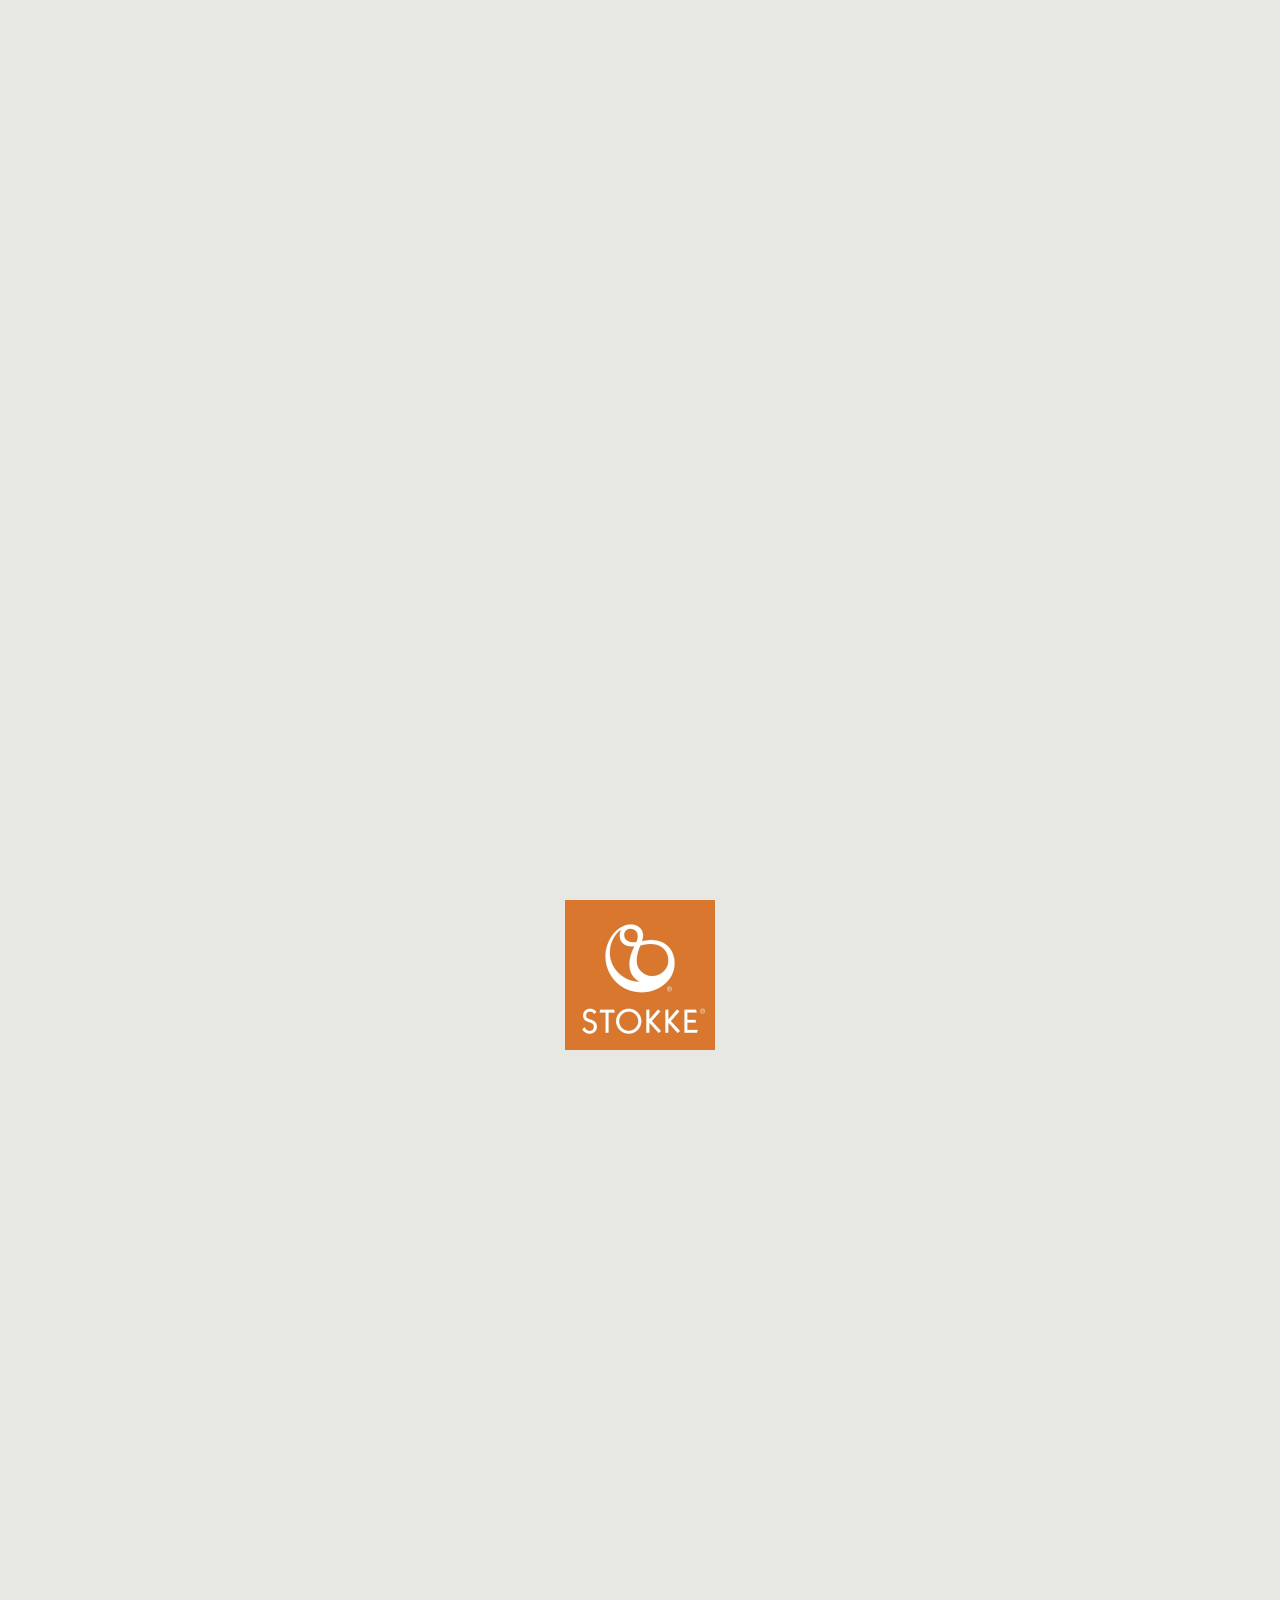
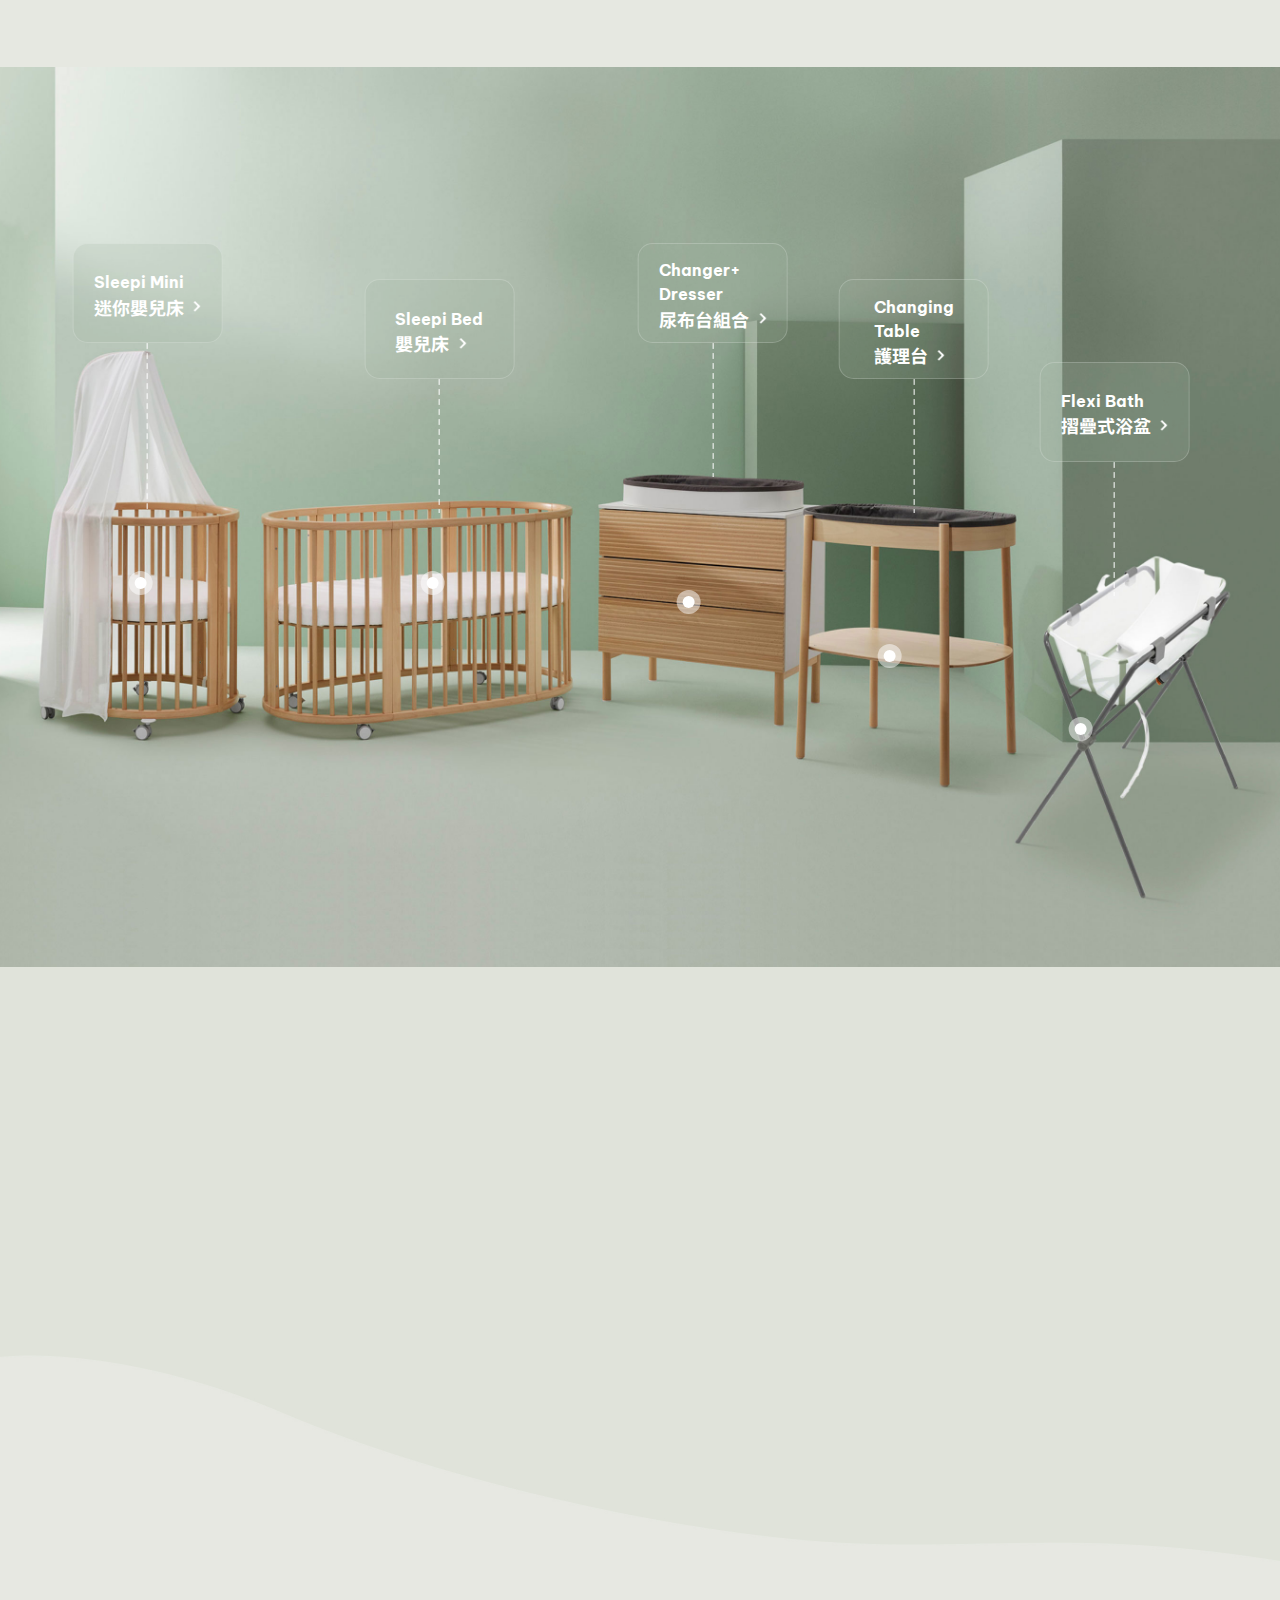
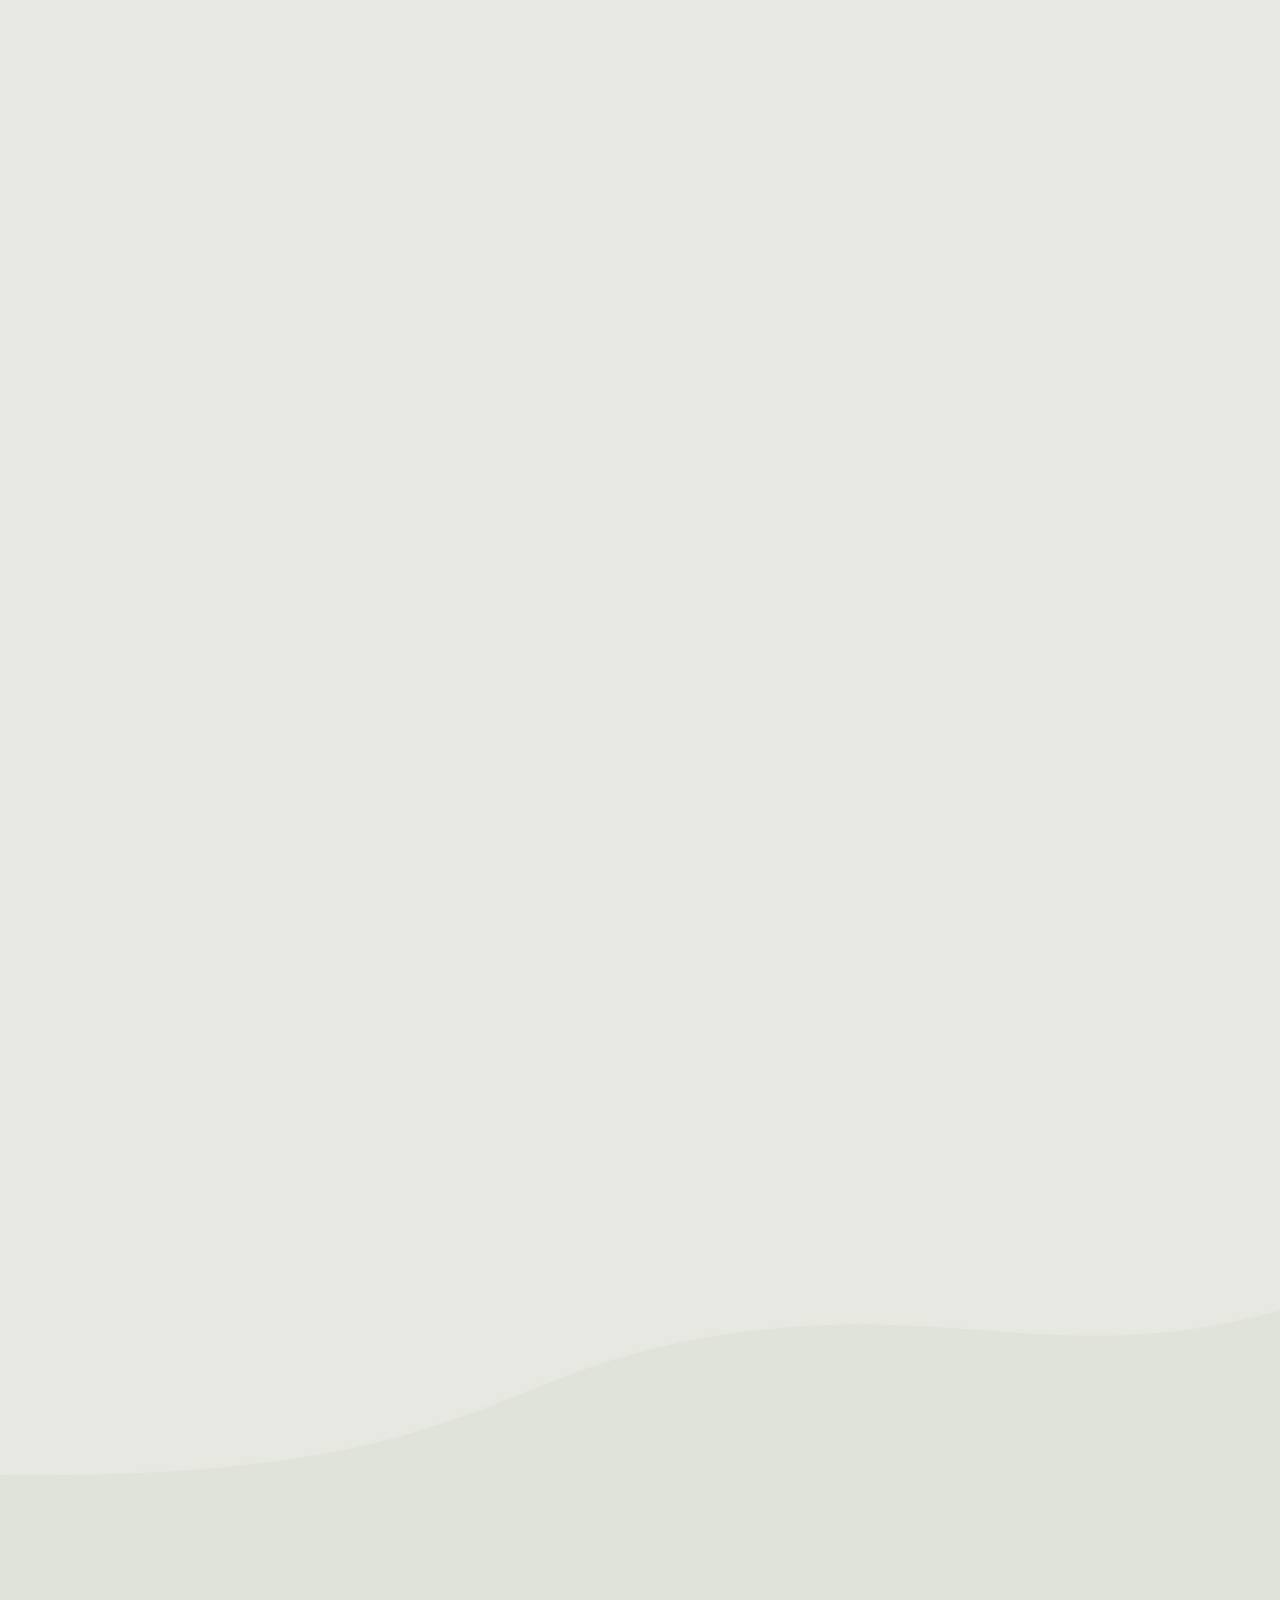
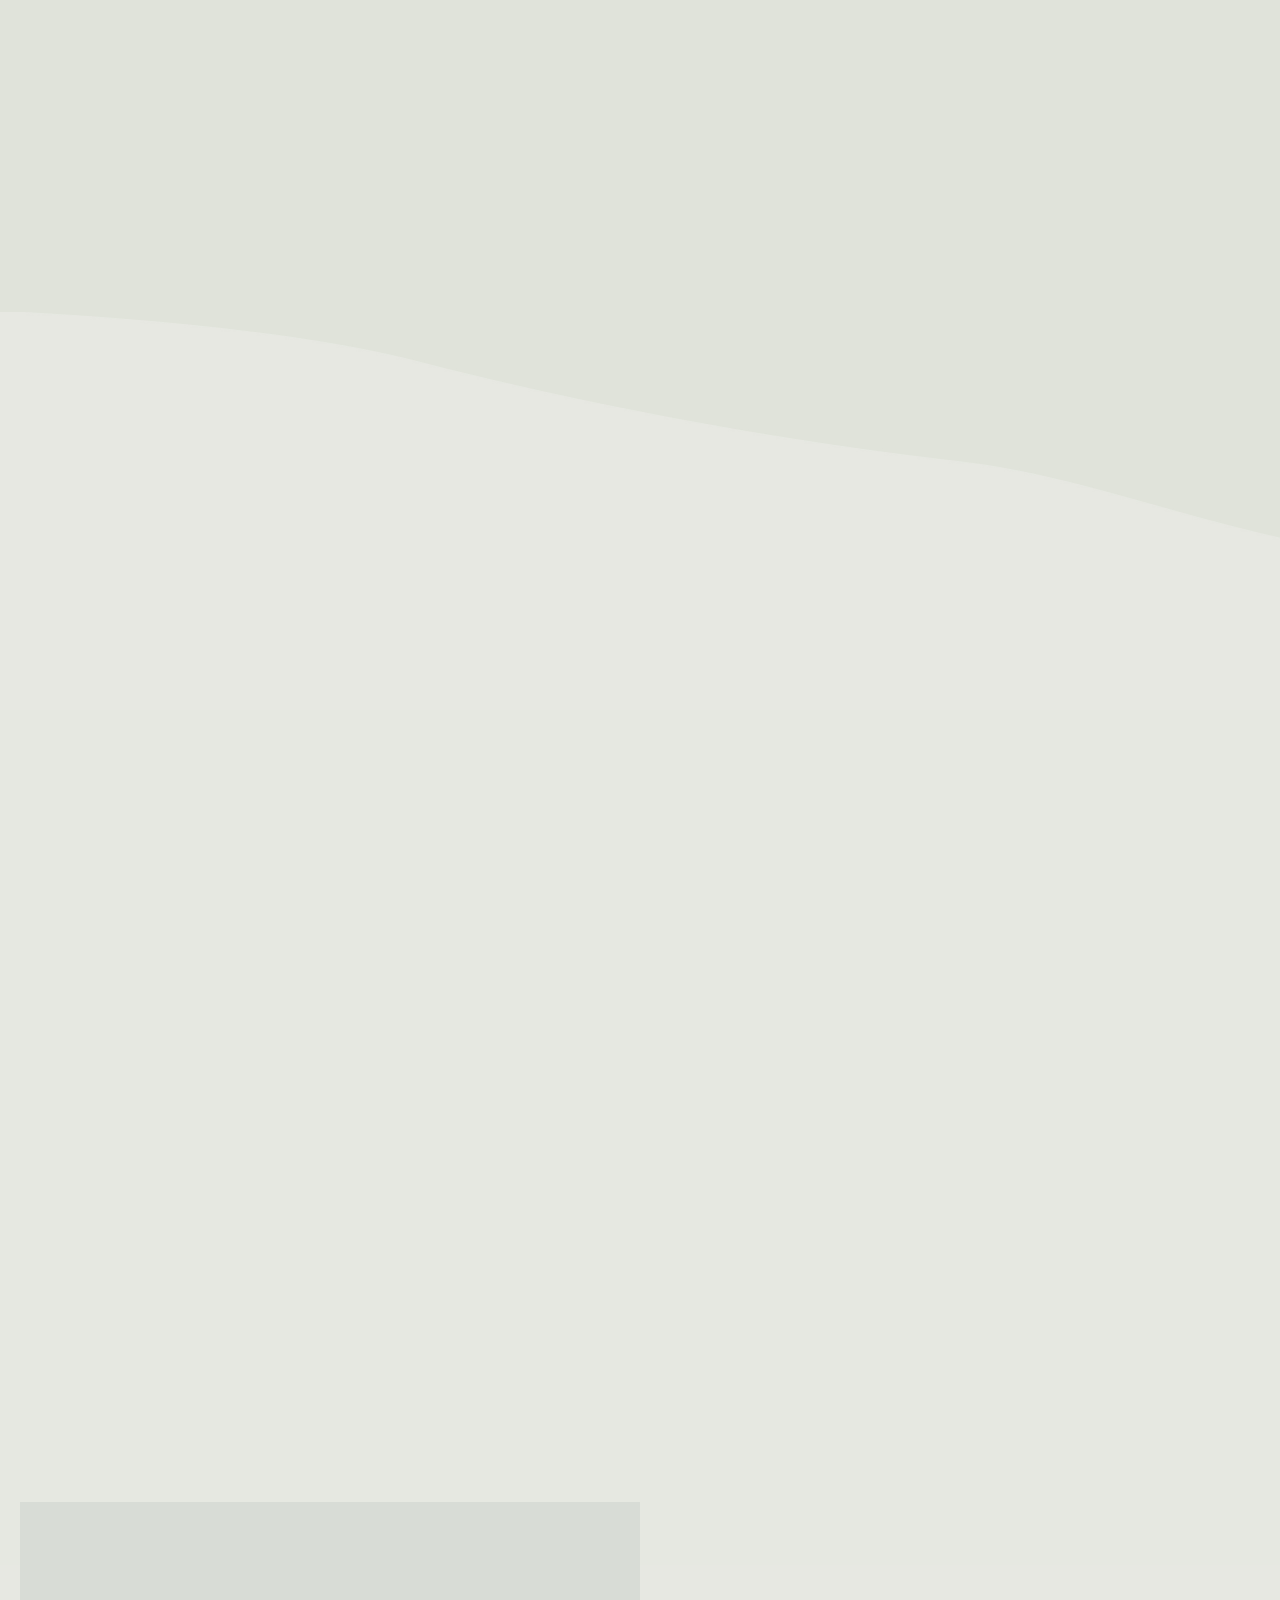
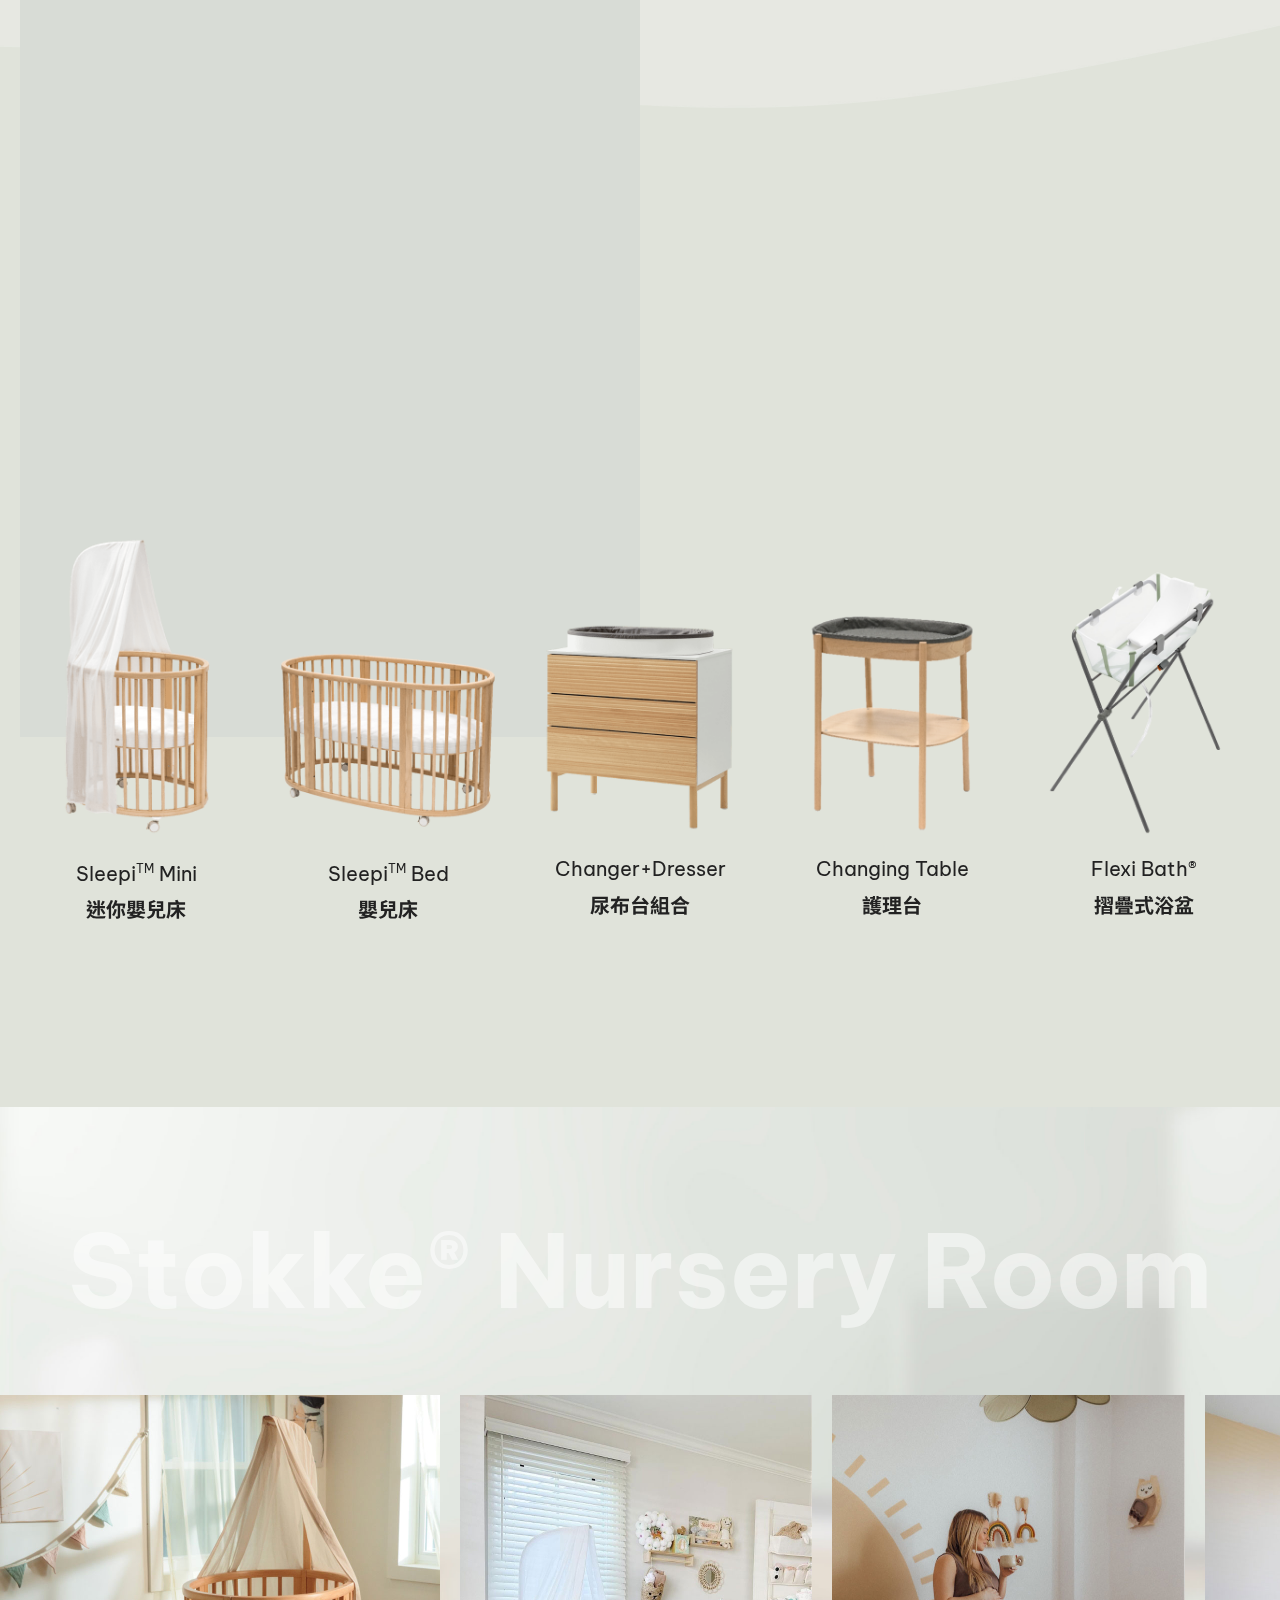
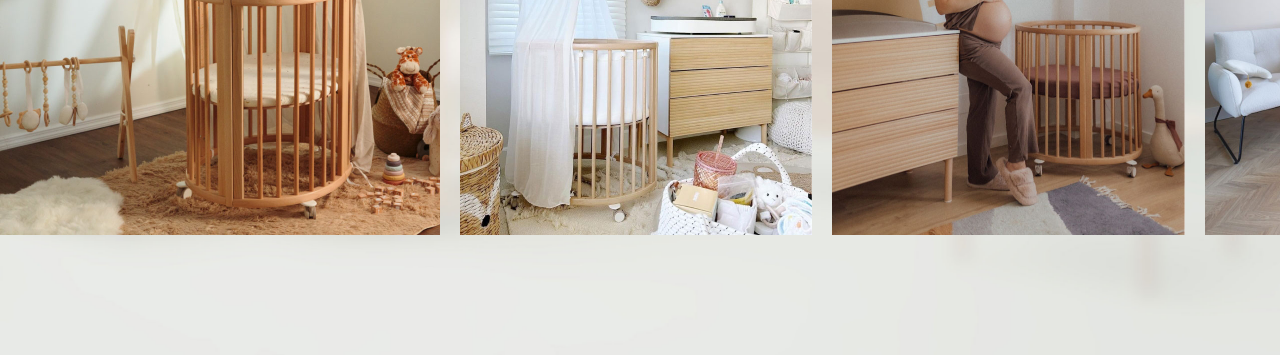
==== commit 07d5b97c: "切版送交" ====
--- a/index.html
+++ b/index.html
@@ -182,7 +182,7 @@
                         <div class="pro-link">
                             <div class="box">
                                 <a href="https://bit.ly/425NTp7" target="_blank" class="flex-show">
-                                    <div class="en">Sleepi<sup>TM</sup> Mini</div>
+                                    <div class="en">Sleepi Mini</div>
                                     <p><span>迷你嬰兒床</span><span class="arrow"></span></p>
                                 </a>
                             </div>
@@ -195,7 +195,7 @@
                         <div class="pro-link">
                             <div class="box">
                                 <a href="https://bit.ly/423RtQo" target="_blank" class="flex-show">
-                                    <div class="en">Sleepi<sup>TM</sup> Bed</div>
+                                    <div class="en">Sleepi Bed</div>
                                     <p><span>嬰兒床</span><span class="arrow"></span></p>
                                 </a>
                             </div>
@@ -234,7 +234,7 @@
                         <div class="pro-link">
                             <div class="box">
                                 <a href="https://bit.ly/3pmma4J" target="_blank" class="flex-show">
-                                    <div class="en">Flexi Bath®</div>
+                                    <div class="en">Flexi Bath</div>
                                     <p><span>摺疊式浴盆</span><span class="arrow"></span></p>
                                 </a>
                             </div>
@@ -253,13 +253,13 @@
                 <div class="box">
                     <div class="txt-part">
                         <div class="tit-style">
-                            <h2>滿足階段性需求，<br/>㇐路相伴成長</h2>
+                            <h2>滿足階段性需求，<br/>一路相伴成長</h2>
                             <div class="line"></div>
                         </div>
                         <div class="txt">
                             <p>打造寶貝的嬰兒房時，除了嬰兒時期的細心呵護，也要因應孩子的快速成長妥善規劃調整彈性。Stokke® Sleepi<sup>TM</sup> 嬰兒床以2種大小、3種模式、4段高度設計，讓孩子在不同時期擁有最合適又安全的睡眠空間。</p><br/>
                             <p>睡眠對於孩子的身心發展至關重要，而「安全感」則是在新生時期影響睡眠品質的重要關鍵。Sleepi<sup>TM</sup> 除了以模擬媽媽子宮的橢圓床型提供寶寶熟悉環境，更為初生寶寶特別設計了精緻小巧的 Sleepi<sup>TM</sup> Mini 迷你嬰兒床，減少寶寶對大空間的恐慌。</p><br/>
-                            <p>當孩子長大、行動方式改變，只需將 Sleepi<sup>TM</sup> 加大，依照成長階段調節高度、拆卸側欄，就能滿足孩子不同時期的身心需求，一路陪伴孩子成長。</p>
+                            <p>當孩子長大、行動方式改變，只需將 Sleepi<sup>TM</sup> Mini 加大，依照成長階段調節高度、拆卸側欄，就能滿足孩子不同時期的身心需求，一路陪伴孩子成長。</p>
                         </div>
                     </div>
                     <div class="pic-part">
@@ -349,7 +349,7 @@
             <div class="box" id="rd-section-6">
                 <div class="txt">
                     <p>想為家中新成員打造兼具功能性、安全性以及美感的嬰兒房嗎？</p>
-                    <p>讓 Stokke 為你實現心中理想，陪伴孩子一起幸福成長！</p>
+                    <p>讓 Stokke® 為你實現心中理想，陪伴孩子一起幸福成長！</p>
                 </div>
                 <div class="bg">
                     <div class="show">
@@ -401,8 +401,8 @@
                         </div>
                         <div class="item type5 swiper-slide">
                             <div class="view">
-                                <a href="https://www.stokke.com/zh-tw/%E6%B5%B4/stokke-flexibath/5319.html" target="_blank" class="pic"><span></span></a>
-                                <a href="https://www.stokke.com/zh-tw/%E6%B5%B4/stokke-flexibath/5319.html" target="_blank" class="link">
+                                <a href="https://bit.ly/3pmma4J" target="_blank" class="pic"><span></span></a>
+                                <a href="https://bit.ly/3pmma4J" target="_blank" class="link">
                                     <span class="en">Flexi Bath®</span>
                                     <span>摺疊式浴盆</span>
                                 </a>
@@ -446,8 +446,8 @@
                         </div>
                         <div class="item type5 swiper-slide">
                             <div class="view">
-                                <a href="https://www.stokke.com/zh-tw/%E6%B5%B4/stokke-flexibath/5319.html" target="_blank" class="pic"><span></span></a>
-                                <a href="https://www.stokke.com/zh-tw/%E6%B5%B4/stokke-flexibath/5319.html" target="_blank" class="link">
+                                <a href="https://bit.ly/3pmma4J" target="_blank" class="pic"><span></span></a>
+                                <a href="https://bit.ly/3pmma4J" target="_blank" class="link">
                                     <span class="en">Flexi Bath®</span>
                                     <span>摺疊式浴盆</span>
                                 </a>
--- a/assets/css/theme.css
+++ b/assets/css/theme.css
@@ -1 +1 @@
-@import url("https://fonts.googleapis.com/css2?family=Be+Vietnam+Pro:ital,wght@0,700;1,400&family=Noto+Sans+TC:wght@400;700&display=swap");a,.pro-list .pic{-moz-transition:all 0.1s cubic-bezier(0.04, 0.45, 0.2, 0.96);-o-transition:all 0.1s cubic-bezier(0.04, 0.45, 0.2, 0.96);-webkit-transition:all 0.1s cubic-bezier(0.04, 0.45, 0.2, 0.96);transition:all 0.1s cubic-bezier(0.04, 0.45, 0.2, 0.96)}@media only screen and (min-width: 1280px){a:hover,.pro-list .pic:hover{-moz-transition:all 0.1s cubic-bezier(0.04, 0.45, 0.2, 0.96);-o-transition:all 0.1s cubic-bezier(0.04, 0.45, 0.2, 0.96);-webkit-transition:all 0.1s cubic-bezier(0.04, 0.45, 0.2, 0.96);transition:all 0.1s cubic-bezier(0.04, 0.45, 0.2, 0.96)}}@media only screen and (max-width: 767px){@keyframes marquee{0%{transform:translateX(0)}100%{transform:translateX(-3160px)}}}@media only screen and (min-width: 768px){@keyframes marquee{0%{transform:translateX(0)}100%{transform:translateX(-5560px)}}}@keyframes alpha-1{0%{opacity:0;filter:alpha(opacity=0);-moz-opacity:0;-khtml-opacity:0}100%{opacity:1;filter:alpha(opacity=100);-moz-opacity:1;-khtml-opacity:1}}@keyframes alpha-0{0%{opacity:1;filter:alpha(opacity=100);-moz-opacity:1;-khtml-opacity:1}100%{opacity:0;filter:alpha(opacity=0);-moz-opacity:0;-khtml-opacity:0}}@keyframes alpha-txt{0%{opacity:0;filter:alpha(opacity=0);-moz-opacity:0;-khtml-opacity:0}100%{opacity:.3;filter:alpha(opacity=30);-moz-opacity:.3;-khtml-opacity:.3}}@keyframes move-up{0%{opacity:0;filter:alpha(opacity=0);-moz-opacity:0;-khtml-opacity:0;transform:translateY(30px)}100%{opacity:1;filter:alpha(opacity=100);-moz-opacity:1;-khtml-opacity:1;transform:translateY(0)}}@keyframes move-left{0%{opacity:0;filter:alpha(opacity=0);-moz-opacity:0;-khtml-opacity:0;transform:translateX(60px)}100%{opacity:1;filter:alpha(opacity=100);-moz-opacity:1;-khtml-opacity:1;transform:translateX(0)}}@keyframes move-right{0%{opacity:0;filter:alpha(opacity=0);-moz-opacity:0;-khtml-opacity:0;transform:translateX(-60px)}100%{opacity:1;filter:alpha(opacity=100);-moz-opacity:1;-khtml-opacity:1;transform:translateX(0)}}*{box-sizing:border-box}body,div,dl,dt,dd,ul,ol,li,h1,h2,h3,h4,h5,h6,pre,form,fieldset,input,textarea,p,blockquote,img{margin:0px;padding:0px}fieldset,img,abbr,acronym{border:0}q:before,q:after{content:''}input,button,select,textarea{border:none;outline:none;font-family:"Noto Sans TC","Microsoft JhengHei",sans-serif}button{background:none;cursor:pointer;padding:0;font-family:"Noto Sans TC","Microsoft JhengHei",sans-serif}a{cursor:pointer;text-decoration:none}body,html{width:100%;height:100%}body{font-weight:normal;font-family:"Noto Sans TC","Microsoft JhengHei",sans-serif;color:#333;font-size:20px;line-height:40px;background:#E6E8E1}@media (-ms-high-contrast: active), (-ms-high-contrast: none){body{font-weight:600}}@media only screen and (max-width: 767px){body{font-size:18px;line-height:36px}}.clearfix:after{content:".";display:block;height:0;clear:both;visibility:hidden}.clearfix{zoom:1}.clear{clear:both}.fleft{float:left}.fright{float:right}.ul{list-style:none}.lileft li{float:left}.bold{font-weight:700}@media (-ms-high-contrast: active), (-ms-high-contrast: none){.bold{font-weight:800}}.italic{font-style:italic}.text_line{text-decoration:underline}.align_center{text-align:center}.align_left{text-align:left}.align_right{text-align:right}@media only screen and (max-width: 767px){.align-center-mb{text-align:center}.align-left-mb{text-align:left}.align-right-mb{text-align:right}}@media only screen and (min-width: 768px){.align-center-pad{text-align:center}.align-left-pad{text-align:left}.align-right-pad{text-align:right}}@media only screen and (max-width: 991px){.align-center-pads{text-align:center}.align-left-pads{text-align:left}.align-right-pads{text-align:right}}.row{margin-left:-5px;margin-right:-5px}.col-1{padding-right:5px;padding-left:5px;width:calc($grid / 12 * 1)}.col-2{padding-right:5px;padding-left:5px;width:calc($grid / 12 * 2)}.col-3{padding-right:5px;padding-left:5px;width:calc($grid / 12 * 3)}.col-4{padding-right:5px;padding-left:5px;width:calc($grid / 12 * 4)}.col-5{padding-right:5px;padding-left:5px;width:calc($grid / 12 * 5)}.col-6{padding-right:5px;padding-left:5px;width:calc($grid / 12 * 6)}.col-7{padding-right:5px;padding-left:5px;width:calc($grid / 12 * 7)}.col-8{padding-right:5px;padding-left:5px;width:calc($grid / 12 * 8)}.col-9{padding-right:5px;padding-left:5px;width:calc($grid / 12 * 9)}.col-10{padding-right:5px;padding-left:5px;width:calc($grid / 12 * 10)}.col-11{padding-right:5px;padding-left:5px;width:calc($grid / 12 * 11)}.col-12{padding-right:5px;padding-left:5px;width:calc($grid / 12 * 12)}@media only screen and (min-width: 768px){.row-pad{margin-left:-15px;margin-right:-15px}.col-pad-1{padding-right:15px;padding-left:15px;width:calc($grid / 12 * 1)}.col-pad-2{padding-right:15px;padding-left:15px;width:calc($grid / 12 * 2)}.col-pad-3{padding-right:15px;padding-left:15px;width:calc($grid / 12 * 3)}.col-pad-4{padding-right:15px;padding-left:15px;width:calc($grid / 12 * 4)}.col-pad-5{padding-right:15px;padding-left:15px;width:calc($grid / 12 * 5)}.col-pad-6{padding-right:15px;padding-left:15px;width:calc($grid / 12 * 6)}.col-pad-7{padding-right:15px;padding-left:15px;width:calc($grid / 12 * 7)}.col-pad-8{padding-right:15px;padding-left:15px;width:calc($grid / 12 * 8)}.col-pad-9{padding-right:15px;padding-left:15px;width:calc($grid / 12 * 9)}.col-pad-10{padding-right:15px;padding-left:15px;width:calc($grid / 12 * 10)}.col-pad-11{padding-right:15px;padding-left:15px;width:calc($grid / 12 * 11)}.col-pad-12{padding-right:15px;padding-left:15px;width:calc($grid / 12 * 12)}}@media only screen and (min-width: 992px){.row-pcxs{margin-left:-10px;margin-right:-10px}.col-pcxs-1{padding-right:10px;padding-left:10px;width:calc($grid / 12 * 1)}.col-pcxs-2{padding-right:10px;padding-left:10px;width:calc($grid / 12 * 2)}.col-pcxs-3{padding-right:10px;padding-left:10px;width:calc($grid / 12 * 3)}.col-pcxs-4{padding-right:10px;padding-left:10px;width:calc($grid / 12 * 4)}.col-pcxs-5{padding-right:10px;padding-left:10px;width:calc($grid / 12 * 5)}.col-pcxs-6{padding-right:10px;padding-left:10px;width:calc($grid / 12 * 6)}.col-pcxs-7{padding-right:10px;padding-left:10px;width:calc($grid / 12 * 7)}.col-pcxs-8{padding-right:10px;padding-left:10px;width:calc($grid / 12 * 8)}.col-pcxs-9{padding-right:10px;padding-left:10px;width:calc($grid / 12 * 9)}.col-pcxs-10{padding-right:10px;padding-left:10px;width:calc($grid / 12 * 10)}.col-pcxs-11{padding-right:10px;padding-left:10px;width:calc($grid / 12 * 11)}.col-pcxs-12{padding-right:10px;padding-left:10px;width:calc($grid / 12 * 12)}}@media only screen and (min-width: 1280px){.row-pcs{margin-left:-20px;margin-right:-20px}.col-pcs-1{padding-right:20px;padding-left:20px;width:calc($grid / 12 * 1)}.col-pcs-2{padding-right:20px;padding-left:20px;width:calc($grid / 12 * 2)}.col-pcs-3{padding-right:20px;padding-left:20px;width:calc($grid / 12 * 3)}.col-pcs-4{padding-right:20px;padding-left:20px;width:calc($grid / 12 * 4)}.col-pcs-5{padding-right:20px;padding-left:20px;width:calc($grid / 12 * 5)}.col-pcs-6{padding-right:20px;padding-left:20px;width:calc($grid / 12 * 6)}.col-pcs-7{padding-right:20px;padding-left:20px;width:calc($grid / 12 * 7)}.col-pcs-8{padding-right:10px;padding-left:10px;width:calc($grid / 12 * 8)}.col-pcs-9{padding-right:20px;padding-left:20px;width:calc($grid / 12 * 9)}.col-pcs-10{padding-right:20px;padding-left:20px;width:calc($grid / 12 * 10)}.col-pcs-11{padding-right:20px;padding-left:20px;width:calc($grid / 12 * 11)}.col-pcs-12{padding-right:20px;padding-left:20px;width:calc($grid / 12 * 12)}}@media only screen and (min-width: 1440px){.row-pcm{margin-left:-15px;margin-right:-15px}.col-pcm-1{padding-right:15px;padding-left:15px;width:calc($grid / 12 * 1)}.col-pcm-2{padding-right:15px;padding-left:15px;width:calc($grid / 12 * 2)}.col-pcm-3{padding-right:15px;padding-left:15px;width:calc($grid / 12 * 3)}.col-pcm-4{padding-right:15px;padding-left:15px;width:calc($grid / 12 * 4)}.col-pcm-5{padding-right:15px;padding-left:15px;width:calc($grid / 12 * 5)}.col-pcm-6{padding-right:15px;padding-left:15px;width:calc($grid / 12 * 6)}.col-pcm-7{padding-right:15px;padding-left:15px;width:calc($grid / 12 * 7)}.col-pcm-8{padding-right:15px;padding-left:15px;width:calc($grid / 12 * 8)}.col-pcm-9{padding-right:15px;padding-left:15px;width:calc($grid / 12 * 9)}.col-pcm-10{padding-right:15px;padding-left:15px;width:calc($grid / 12 * 10)}.col-pcm-11{padding-right:15px;padding-left:15px;width:calc($grid / 12 * 11)}.col-pcm-12{padding-right:15px;padding-left:15px;width:calc($grid / 12 * 12)}}@media only screen and (min-width: 1600px){.row-pcl{margin-left:-15px;margin-right:-15px}.col-pcl-1{padding-right:15px;padding-left:15px;width:calc($grid / 12 * 1)}.col-pcl-2{padding-right:15px;padding-left:15px;width:calc($grid / 12 * 2)}.col-pcl-3{padding-right:15px;padding-left:15px;width:calc($grid / 12 * 3)}.col-pcl-4{padding-right:15px;padding-left:15px;width:calc($grid / 12 * 4)}.col-pcl-5{padding-right:15px;padding-left:15px;width:calc($grid / 12 * 5)}.col-pcl-6{padding-right:15px;padding-left:15px;width:calc($grid / 12 * 6)}.col-pcl-7{padding-right:15px;padding-left:15px;width:calc($grid / 12 * 7)}.col-pcl-8{padding-right:15px;padding-left:15px;width:calc($grid / 12 * 8)}.col-pcl-9{padding-right:15px;padding-left:15px;width:calc($grid / 12 * 9)}.col-pcl-10{padding-right:15px;padding-left:15px;width:calc($grid / 12 * 10)}.col-pcl-11{padding-right:15px;padding-left:15px;width:calc($grid / 12 * 11)}.col-pcl-12{padding-right:15px;padding-left:15px;width:calc($grid / 12 * 12)}}.en{font-family:"Be Vietnam Pro",sans-serif}.main{max-width:1280px;margin-left:auto;margin-right:auto;padding-left:20px;padding-right:20px}@media only screen and (max-width: 991px){.main{padding-left:30px;padding-right:30px}}@media only screen and (max-width: 767px){.main{padding-left:20px;padding-right:20px}}.overhide{overflow:hidden}sup{font-size:12px}.video{width:100%;padding-top:56.25%;position:relative}.video .hero-video,.video .hero iframe{position:absolute;z-index:1;top:0;left:0;width:100%;height:100%}.video .hero-video,.video .hero iframe{opacity:0;filter:alpha(opacity=0);-moz-opacity:0;-khtml-opacity:0;animation:alpha-1 1s 4s forwards ease-in-out}.video .bg{position:absolute;top:0;left:0;width:100%;height:100%;z-index:2;background-color:#E6E8E1;opacity:0;filter:alpha(opacity=0);-moz-opacity:0;-khtml-opacity:0;animation:alpha-1 1s forwards ease-in-out, alpha-0 1.5s 4s forwards ease-in-out}.video .start-show{position:absolute;top:0;left:0;width:100%;z-index:3;display:flex;align-items:center;justify-content:center;flex-direction:column;color:#222}.video .start-show h2{font-size:36px;line-height:54px;font-weight:normal;opacity:0;filter:alpha(opacity=0);-moz-opacity:0;-khtml-opacity:0;animation:alpha-1 1s 2s forwards ease-in-out, alpha-0 1.5s 4s forwards ease-in-out}.video .start-show .en{font-size:60px;line-height:90px;color:#fff;opacity:0;filter:alpha(opacity=0);-moz-opacity:0;-khtml-opacity:0;animation:alpha-1 1s 0.8s forwards ease-in-out, alpha-0 1.5s 4s forwards ease-in-out}@media only screen and (max-width: 991px){.video{padding-top:56.25%}.video video{position:absolute;top:0;left:0}.video .start-show{height:100vh}}@media only screen and (max-width: 767px){.video .start-show h2{font-size:24px;line-height:36px}.video .start-show .en{font-size:36px;line-height:54px}}@media only screen and (min-width: 992px){.video{height:100vh}.video video{position:relative}.video .start-show{height:100%}}.about .view{opacity:0;filter:alpha(opacity=0);-moz-opacity:0;-khtml-opacity:0;transform:translateY(30px)}@media only screen and (max-width: 991px){.about .logo{animation:alpha-1 1s 5.5s forwards ease-in-out}.about .view{animation:move-up 1s 5.5s forwards ease-in-out}}@media only screen and (max-width: 767px){.about{padding-bottom:60px}.about .tit-style .en span{display:block}}@media only screen and (min-width: 768px){.about{padding-bottom:120px}}@media only screen and (min-width: 992px){.about.do .view{animation:move-up 1s forwards ease-in-out}}.logo{background:url("../images/logo.jpg") 50% 50% no-repeat;background-size:contain}@media only screen and (max-width: 991px){.logo{opacity:0;filter:alpha(opacity=0);-moz-opacity:0;-khtml-opacity:0}}@media only screen and (max-width: 767px){.logo{width:100px;height:100px;margin:0 auto 30px auto}}@media only screen and (min-width: 768px){.logo{width:150px;height:150px;margin:0 auto 60px auto}}.tit-style{font-weight:bold;text-align:center}.tit-style .en{color:#ED7703}.tit-style h2{color:#222}.tit-style .line{margin-left:auto;margin-right:auto;background:#ED7703}@media only screen and (max-width: 767px){.tit-style{font-size:32px;line-height:42px;margin-bottom:15px}.tit-style .en{margin-bottom:5px}.tit-style h2{margin-bottom:15px;font-size:32px;line-height:42px}.tit-style .line{width:30px;height:2px}}@media only screen and (min-width: 768px){.tit-style{font-size:42px;line-height:62px;margin-bottom:30px}.tit-style .en{margin-bottom:5px}.tit-style h2{margin-bottom:30px;font-size:42px;line-height:62px}.tit-style .line{width:60px;height:3px}}.room-pic{width:100%;position:relative;z-index:2}@media only screen and (max-width: 991px){.room-pic .viewshow{position:relative;padding-top:70.3125%;background:url("../images/baby_room_mb.jpg") 50% 0 no-repeat;background-size:cover}.room-pic .viewshow img{display:none}}@media only screen and (max-width: 767px){.room-pic .viewshow{padding-top:100%;background:url("../images/baby_room_mb1.jpg") 50% 0 no-repeat;background-size:100% auto}}@media only screen and (min-width: 992px){.room-pic{height:768px}.room-pic .left-bg{position:absolute;z-index:1;top:0;left:0;width:50%;height:100%;background:url("../images/baby_room_left.jpg") 0 0 repeat-x;background-size:auto 100%}.room-pic .right-bg{position:absolute;z-index:1;top:0;right:0;width:50%;height:100%;background:url("../images/baby_room_right.jpg") 0 0 repeat-x;background-size:auto 100%}.room-pic .viewshow{position:absolute;top:0;left:50%;transform:translateX(-50%);z-index:2;height:100%}.room-pic .viewshow img{width:auto;height:100%}}@media only screen and (min-width: 1280px){.room-pic{height:100vh;max-height:1000px}}.room-pro{position:absolute;top:50%;left:50%;background:rgba(0,0,0,0.5);width:0}.room-pro .view{position:relative;width:100%;height:100%}@media only screen and (max-width: 991px){.room-pro{height:24%}.room-pro.pro-1{margin-left:-38%;margin-top:-22%;height:30%}.room-pro.pro-2{margin-left:-18%;margin-top:-17%}.room-pro.pro-3{margin-left:5%;margin-top:-19%}.room-pro.pro-4{margin-left:20%;margin-top:-17%}.room-pro.pro-5{margin-left:36%;margin-top:-10.5%}}@media only screen and (max-width: 767px){.room-pro.pro-1{margin-left:-36%;margin-top:-19%;height:31%}.room-pro.pro-2{margin-left:-16%;margin-top:-36%;height:49%}.room-pro.pro-3{margin-left:3%;margin-top:-18%;height:28%}.room-pro.pro-4{margin-left:18%;margin-top:-36%;height:49%}.room-pro.pro-5{margin-left:33%;margin-top:-8%;height:26%}}@media only screen and (min-width: 992px){.room-pro{height:26%}.room-pro.pro-1{margin-left:-27%;margin-top:-15%;height:29.528796%}.room-pro.pro-2{margin-left:-11%;margin-top:-13%}.room-pro.pro-3{margin-left:4%;margin-top:-15%}.room-pro.pro-4{margin-left:15%;margin-top:-13%}.room-pro.pro-5{margin-left:26%;margin-top:-8.5%}}.pro-link{height:100%;position:absolute;top:0;left:50%;transform:translateX(-50%);display:flex;flex-direction:column;align-items:center}.pro-link .box{background:rgba(159,181,159,0.2);border:1px solid rgba(255,255,255,0.2);display:flex;justify-content:center;align-items:center}.pro-link .flex-show{display:block;color:#fff;font-weight:bold}.pro-link p span{display:inline-block;vertical-align:middle}.pro-link .line{flex:1 1 100%;width:1px;background:url("../images/line_bg.png") 50% 0 repeat-y}@media only screen and (max-width: 767px){.pro-link{width:85px}.pro-link .box{width:90px;border-radius:5px;padding:5px}.pro-link .flex-show{font-size:3vw;line-height:initial}.pro-link .flex-show p{font-size:3vw;line-height:initial}.pro-link .arrow{width:8px;height:12px;background:url("../images/arrow_mb.png") 50% 50% no-repeat;background-size:contain;margin-left:5px}}@media only screen and (min-width: 420px){.pro-link{width:150px}.pro-link .box{width:110px;flex:0 0 70px;border-radius:15px;padding-right:5px;padding-left:5px}.pro-link .flex-show{font-size:12px;line-height:16px}.pro-link .flex-show p{font-size:14px;line-height:18px}}@media only screen and (min-width: 768px){.pro-link{width:150px}.pro-link .box{width:110px;flex:0 0 70px;border-radius:15px;padding-right:5px;padding-left:5px}.pro-link .flex-show{font-size:12px;line-height:16px}.pro-link .flex-show p{font-size:14px;line-height:18px}.pro-link .arrow{width:7px;height:12px;background:url("../images/arrow.png") 50% 50% no-repeat;background-size:contain;margin-left:10px}}@media only screen and (min-width: 992px){.pro-link{width:150px}.pro-link .box{width:150px;flex:0 0 100px;border-radius:15px}.pro-link .flex-show{font-size:16px;line-height:24px}.pro-link .flex-show p{font-size:18px}}.pro-dot{position:absolute;top:50%;left:50%;z-index:1}.pro-dot .dot{border-radius:50%;background:rgba(255,255,255,0.5);position:relative;display:flex;align-items:center;justify-content:center}.pro-dot .dot::after{display:block;content:'';border-radius:50%;background:#fff}@media only screen and (max-width: 991px){.pro-dot.pro-1{margin:8% 0 0 -40%}.pro-dot.pro-2{margin:7% 0 0 -18%}.pro-dot.pro-3{margin:5% 0 0 2%}.pro-dot.pro-4{margin:10% 0 0 18%}.pro-dot.pro-5{margin:16% 0 0 33%}.pro-dot .dot{width:16px;height:16px}.pro-dot .dot::after{width:8px;height:8px}}@media only screen and (max-width: 767px){.pro-dot.pro-1{margin:16% 0 0 -38%}.pro-dot.pro-2{margin:19% 0 0 -18%}.pro-dot.pro-3{margin:17% 0 0 1%}.pro-dot.pro-4{margin:21% 0 0 16%}.pro-dot.pro-5{margin:27% 0 0 30%}.pro-dot .dot{width:16px;height:16px}.pro-dot .dot::after{width:8px;height:8px}}@media only screen and (min-width: 992px){.pro-dot.pro-1{margin:3% 0 0 -28%}.pro-dot.pro-2{margin:3% 0 0 -12%}.pro-dot.pro-3{margin:4% 0 0 2%}.pro-dot.pro-4{margin:7% 0 0 13%}.pro-dot.pro-5{margin:11% 0 0 23.5%}.pro-dot:hover .dot,.pro-dot.now .dot{border:2px solid #ED7703;background:#fff}.pro-dot:hover .dot::after,.pro-dot.now .dot::after{background:#ED7703}.pro-dot:hover .pro-pop-txt,.pro-dot.now .pro-pop-txt{display:block}.pro-dot .dot{cursor:pointer;width:24px;height:24px}.pro-dot .dot::after{width:12px;height:12px}}.pro-pop-txt{display:none;position:absolute}.pro-pop-txt .view{background:#fff;color:#555;box-shadow:0 3px 10px rgba(0,0,0,0.16);font-size:18px;line-height:36px}.pro-pop-txt h5{color:#222;font-size:18px}.pro-pop-txt .tool{display:flex;justify-content:flex-end}.pro-pop-txt .link{font-weight:bold;color:#ED7703;font-size:18px}.pro-pop-txt .link span{display:inline-block;vertical-align:middle}.pro-pop-txt .link span:not(.arrow){position:relative}.pro-pop-txt .link span:not(.arrow)::after{content:'';width:100%;height:1px;position:absolute;left:0;bottom:2px;background:#ED7703}.pro-pop-txt .link .arrow{width:7px;height:12px;background:url("../images/arrow_org.png") 50% 50% no-repeat;background-size:contain;margin-left:10px}@media only screen and (max-width: 991px){.pro-pop-txt{width:calc(100vw - 60px);height:calc(100% - 40px);top:20px;left:50%;transform:translateX(-50%)}.pro-pop-txt.mb-style{display:block;z-index:2}.pro-pop-txt .view{height:100%;position:relative;border-radius:10px;padding:30px}.pro-pop-txt h5{margin-bottom:10px;line-height:40px}.pro-pop-txt .close{position:absolute;top:30px;right:30px;width:40px;height:40px;background:url("../images/close.png") 50% 50% no-repeat;background-size:contain}.pro-pop-txt .tool{padding-top:30px}}@media only screen and (max-width: 767px){.pro-pop-txt{width:calc(100vw - 40px);height:auto}.pro-pop-txt .view{height:auto;padding:15px}.pro-pop-txt .tool{padding-top:15px}.pro-pop-txt .close{top:15px;right:15px}.pro-pop-txt .link span .arrow{margin-left:5px}}@media only screen and (min-width: 992px){.pro-pop-txt{width:460px;top:12px;left:50%;transform:translateX(-50%);padding-top:25px}.pro-pop-txt::after{content:'';position:absolute;top:17px;left:50%;transform:translateX(-50%);border-width:0 15px 10px 15px;border-color:transparent transparent #fff transparent;border-style:solid}.pro-pop-txt .view{border-radius:15px;padding:20px;font-size:18px;line-height:30px}.pro-pop-txt h5{margin-bottom:10px;line-height:30px}.pro-pop-txt .tool{padding-top:30px}}.feature-box{position:relative;z-index:1}.feature-box .tit-style{text-align:left}.feature-box .tit-style .line{margin-left:0;margin-right:auto}.feature-box .item{position:relative}.feature-box .item .box{position:relative;z-index:2;max-width:1480px;margin-left:auto;margin-right:auto}.feature-box .item:nth-child(1) .pic-part img,.feature-box .item:nth-child(3) .pic-part img{transform:translateX(60px)}.feature-box .item:nth-child(1).do .txt-part,.feature-box .item:nth-child(3).do .txt-part{animation:alpha-1 1s forwards ease-in-out}.feature-box .item:nth-child(1).do .pic-part img,.feature-box .item:nth-child(3).do .pic-part img{animation:move-left 1s 0.8s forwards ease-in-out}.feature-box .item:nth-child(1).do .pic-part p,.feature-box .item:nth-child(3).do .pic-part p{animation:alpha-txt 1s 1.6s forwards ease-in-out}.feature-box .item:nth-child(2) .pic-part img,.feature-box .item:nth-child(4) .pic-part img{transform:translateX(-60px)}.feature-box .item:nth-child(2).do .txt-part,.feature-box .item:nth-child(4).do .txt-part{animation:alpha-1 1s forwards ease-in-out}.feature-box .item:nth-child(2).do .pic-part img,.feature-box .item:nth-child(4).do .pic-part img{animation:move-right 1s 0.8s forwards ease-in-out}.feature-box .item:nth-child(2).do .pic-part p,.feature-box .item:nth-child(4).do .pic-part p{animation:alpha-txt 1s 1.6s forwards ease-in-out}.feature-box .bg{position:absolute;z-index:1;width:100%}.feature-box .txt-part,.feature-box .pic-part{position:relative;z-index:2}.feature-box .txt-part{opacity:0;filter:alpha(opacity=0);-moz-opacity:0;-khtml-opacity:0}.feature-box .pic-part .show{position:relative;z-index:1;overflow:hidden}.feature-box .pic-part p{position:absolute;font-weight:bold;color:#fff;opacity:0;filter:alpha(opacity=0);-moz-opacity:0;-khtml-opacity:0;z-index:2;letter-spacing:0}.feature-box .pic-part img{position:relative;z-index:1;max-width:100%;opacity:0;filter:alpha(opacity=0);-moz-opacity:0;-khtml-opacity:0}@media only screen and (max-width: 991px){.feature-box{padding-bottom:120px}.feature-box .item{padding-top:120px}.feature-box .item .box{padding-left:30px;padding-right:30px}.feature-box .item:nth-child(1) .txt-part::after{content:'01'}.feature-box .item:nth-child(1) .bg{height:100%;top:0;left:50%;transform:translateX(-50%)}.feature-box .item:nth-child(1) .bg .t-part{width:100%;height:100%;background:#E0E3DA}.feature-box .item:nth-child(1) .bg .b-part{width:100%;padding-top:18.385417%;background:url("../images/wave_bg_1.png") 50% bottom no-repeat;background-size:100% 100%}.feature-box .item:nth-child(2) .txt-part::after{content:'02'}.feature-box .item:nth-child(3) .txt-part::after{content:'03'}.feature-box .item:nth-child(3) .bg{height:100%;top:0;left:50%;transform:translateX(-50%)}.feature-box .item:nth-child(3) .bg .t-part{width:100%;height:20%;background:url("../images/wave_bg_2.png") 50% top no-repeat;background-size:100% 100%}.feature-box .item:nth-child(3) .bg .m-part{width:100%;height:80%;background:#E0E3DA}.feature-box .item:nth-child(3) .bg .b-part{width:100%;height:20%;background:url("../images/wave_bg_3.png") 50% top no-repeat;background-size:100% 100%}.feature-box .item:nth-child(4) .txt-part::after{content:'04'}.feature-box .txt-part{margin-bottom:30px;position:relative}.feature-box .txt-part .tit-style{position:relative;z-index:2}.feature-box .txt-part::after{position:absolute;right:0;top:-60px;font-family:"Be Vietnam Pro",sans-serif;color:#fff;opacity:.3;filter:alpha(opacity=30);-moz-opacity:.3;-khtml-opacity:.3;font-weight:bold;font-size:120px;line-height:120px;z-index:1}.feature-box .pic-part p{display:none}}@media only screen and (max-width: 767px){.feature-box{padding-bottom:60px}.feature-box .item{padding-top:60px}.feature-box .item .box{padding-left:20px;padding-right:20px}.feature-box .txt-part{margin-bottom:20px}}@media only screen and (min-width: 992px){.feature-box{padding-bottom:160px}.feature-box .item{padding-top:130px}.feature-box .item .box{padding-left:20px;padding-right:20px;display:flex}.feature-box .item:nth-child(odd) .txt-part{padding-right:30px}.feature-box .item:nth-child(odd) .pic-part p{right:30px}.feature-box .item:nth-child(even) .box{flex-direction:row-reverse}.feature-box .item:nth-child(even) .txt-part{padding-left:30px}.feature-box .item:nth-child(even) .pic-part p{left:30px}.feature-box .item:nth-child(1){padding-top:205px}.feature-box .item:nth-child(1) .bg{top:0;left:50%;transform:translateX(-50%)}.feature-box .item:nth-child(1) .bg .t-part{width:100%;height:383px;background:#E0E3DA}.feature-box .item:nth-child(1) .bg .b-part{width:1920px;height:353px;background:url("../images/wave_bg_1.png") 50% bottom no-repeat;background-size:100% 100%}.feature-box .item:nth-child(2){padding-top:250px}.feature-box .item:nth-child(3){padding-top:250px}.feature-box .item:nth-child(3) .bg{top:-95px;left:50%;transform:translateX(-50%)}.feature-box .item:nth-child(3) .bg .t-part{width:1920px;height:398px;background:url("../images/wave_bg_2.png") 50% top no-repeat;background-size:100% 100%}.feature-box .item:nth-child(3) .bg .m-part{width:100%;height:425px;background:#E0E3DA}.feature-box .item:nth-child(3) .bg .b-part{width:1920px;height:398px;background:url("../images/wave_bg_3.png") 50% top no-repeat;background-size:100% 100%}.feature-box .item:nth-child(4){padding-top:250px}.feature-box .item:nth-child(1).do .txt-part,.feature-box .item:nth-child(3).do .txt-part{animation:alpha-1 1s 1.6s forwards ease-in-out}.feature-box .item:nth-child(1).do .pic-part img,.feature-box .item:nth-child(3).do .pic-part img{animation:move-left 1s 0.8s forwards ease-in-out}.feature-box .item:nth-child(1).do .pic-part p,.feature-box .item:nth-child(3).do .pic-part p{animation:alpha-txt 1s forwards ease-in-out}.feature-box .item:nth-child(2).do .txt-part,.feature-box .item:nth-child(4).do .txt-part{animation:alpha-1 1s 1.6s forwards ease-in-out}.feature-box .item:nth-child(2).do .pic-part img,.feature-box .item:nth-child(4).do .pic-part img{animation:move-right 1s 0.8s forwards ease-in-out}.feature-box .item:nth-child(2).do .pic-part p,.feature-box .item:nth-child(4).do .pic-part p{animation:alpha-txt 1s forwards ease-in-out}.feature-box .txt-part,.feature-box .pic-part{width:50%}.feature-box .pic-part{margin-top:250px}.feature-box .pic-part p{font-family:"Be Vietnam Pro",sans-serif;font-size:160px;line-height:200px;top:-130px}}@media only screen and (min-width: 1440px){.feature-box .item:nth-child(odd) .txt-part{padding-right:90px}.feature-box .item:nth-child(odd) .pic-part p{right:100px}.feature-box .item:nth-child(even) .box{flex-direction:row-reverse}.feature-box .item:nth-child(even) .txt-part{padding-left:90px}.feature-box .item:nth-child(even) .pic-part p{left:100px}}@media only screen and (min-width: 1921px){.feature-box .item:nth-child(1) .bg .b-part{width:100%}.feature-box .item:nth-child(3) .bg .t-part{width:100%}.feature-box .item:nth-child(3) .bg .b-part{width:100%}}.product-box{position:relative}.product-box>.bg{position:absolute;left:0;bottom:0;width:100%;height:100%}.product-box>.bg .view{position:relative;height:100%}.product-box>.bg .t-part{position:absolute;background:url("../images/wave_bg_4.png") right 0 no-repeat;background-size:100% 100%}.product-box>.bg .b-part{position:absolute;left:0;bottom:0;width:100%;height:100%;background:#E0E3DA}.product-box .box{max-width:1480px;margin-left:auto;margin-right:auto;position:relative}.product-box .box .bg{background:#D8DCD6}.product-box .box .show{width:100%;height:100%;color:#fff;opacity:0;filter:alpha(opacity=0);-moz-opacity:0;-khtml-opacity:0;font-family:"Be Vietnam Pro",sans-serif}.product-box .txt{color:#555;opacity:0;filter:alpha(opacity=0);-moz-opacity:0;-khtml-opacity:0;transform:translateX(60px)}@media only screen and (max-width: 991px){.product-box{padding-bottom:140px}.product-box>.bg{padding-top:50%}.product-box>.bg .t-part{top:-15%;width:100%;height:15%}.product-box .box{padding-left:30px;padding-right:30px}.product-box .box .bg{width:50vw;margin-left:-30px;padding:15px 0 15px 30px}.product-box .box .show{font-size:16vw;line-height:calc(16vw * 1)}.product-box .box.do .txt{animation:alpha-1 1s forwards ease-in-out, move-left 1s forwards ease-in-out}.product-box .box.do .bg .show{animation:alpha-txt 1s 0.8s forwards ease-in-out}.product-box .txt{font-size:30px;line-height:60px;padding-bottom:60px}}@media only screen and (max-width: 767px){.product-box{padding-bottom:60px}.product-box>.bg{padding-top:80%}.product-box>.bg .t-part{top:-20%;width:100%;height:20%}.product-box .box{padding-left:20px;padding-right:20px}.product-box .box .bg{margin-left:-20px;padding-left:20px}.product-box .box .show{font-size:50px;line-height:60px}.product-box .txt{font-size:24px;line-height:36px;color:#555;padding-bottom:30px}}@media only screen and (min-width: 992px){.product-box{padding-bottom:140px}.product-box>.bg{padding-top:208px}.product-box>.bg .t-part{left:50%;top:-145px;transform:translateX(-50%);width:1920px;height:145px}.product-box .box{padding-left:20px;padding-right:20px;padding-top:295px}.product-box .box .bg{position:absolute;height:100%;top:0;left:20px;width:calc(50% - 20px)}.product-box .box .show{font-size:160px;line-height:160px;padding-left:30px;padding-top:60px}.product-box .box.do .bg .show{animation:alpha-txt 1s forwards ease-in-out}.product-box .box.do .txt{animation:alpha-1 1s 0.8s forwards ease-in-out, move-left 1s 0.8s forwards ease-in-out}.product-box .txt{font-size:30px;line-height:60px;width:50%;margin-left:50%;padding-bottom:70px;padding-right:30px;padding-left:30px}}@media only screen and (min-width: 1280px){.product-box .box .show{font-size:200px;line-height:160px}}@media only screen and (min-width: 1440px){.product-box .box .show{padding-left:100px}.product-box .txt{padding-right:100px;padding-left:90px}}@media only screen and (min-width: 1921px){.product-box>.bg .t-part{width:100%}}.pro-list{max-width:1480px;margin-left:auto;margin-right:auto;position:relative}.pro-list .bg{position:absolute;top:0;z-index:1;background:#D8DCD6}.pro-list .showbox{position:relative;z-index:2}.pro-list .item .view{position:relative}.pro-list .type1 .pic span{background:url("../images/pro_1.png") 50% 50% no-repeat;background-size:contain}.pro-list .type2 .pic span{background:url("../images/pro_2.png") 50% 50% no-repeat;background-size:contain}.pro-list .type3 .pic span{background:url("../images/pro_3.png") 50% 50% no-repeat;background-size:contain}.pro-list .type4 .pic span{background:url("../images/pro_4.png") 50% 50% no-repeat;background-size:contain}.pro-list .type5 .pic span{background:url("../images/pro_5.png") 50% 50% no-repeat;background-size:contain}.pro-list .pic{position:relative;z-index:2;display:block;padding-top:128.6%;margin-bottom:15px}.pro-list .pic span{width:100%;height:100%;display:block;position:absolute;top:0;left:0;z-index:2}.pro-list .pic::after{position:absolute;z-index:1;left:50%;transform:translateX(-50%);bottom:-10%;content:'';width:110%;padding-top:57.59%;background:url("../images/shadow.png") 0 0 no-repeat;background-size:100% 100%;opacity:0;filter:alpha(opacity=0);-moz-opacity:0;-khtml-opacity:0}.pro-list .link{display:block;text-align:center;color:#222}.pro-list .link span{display:block}.pro-list .link span:nth-child(2){font-weight:bold}@media only screen and (max-width: 991px){.pro-list{padding-bottom:60px}.pro-list .item{flex:0 0 auto;margin-right:10px}.pro-list .item:last-child{margin-right:0}.pro-list .link{font-size:18px;line-height:24px}.pro-list .bg{left:0;width:50%;height:100%}.pro-list .swiper-pagination{top:50%;left:0;width:100%}.pro-list .btn-left,.pro-list .btn-right{position:absolute;top:50%;width:40px;height:40px;border-radius:50%;background-color:rgba(255,255,255,0.2)}.pro-list .btn-left{background-image:url("../images/left_arrow.png");background-size:10px auto;background-repeat:no-repeat;background-position:50% 50%;left:10px}.pro-list .btn-right{background-image:url("../images/right_arrow.png");background-size:10px auto;background-repeat:no-repeat;background-position:50% 50%;right:10px}}@media only screen and (min-width: 768px){.pro-list{padding-left:30px;padding-right:30px}.pro-list .swiper-wrapper{justify-content:space-between}.pro-list .swiper-pagination{display:none}}@media only screen and (min-width: 992px){.pro-list{padding-left:20px;padding-right:20px}.pro-list .item{flex:0 0 calc(20% - 16px);width:20%}.pro-list .item .view{padding-top:30px;padding-bottom:40px}.pro-list .item:nth-child(3) .en br{display:none}.pro-list .item:nth-child(n+6){display:none}.pro-list .item:hover .pic{transform:scale(1.1)}.pro-list .item:hover .pic::after{opacity:.8;filter:alpha(opacity=80);-moz-opacity:.8;-khtml-opacity:.8}.pro-list .item:hover .link{color:#ED7703}.pro-list .link{font-size:20px;line-height:36px}.pro-list .bg{left:20px;width:calc(50% - 20px);height:50%}}@media only screen and (min-width: 1440px){.pro-list{padding-left:80px;padding-right:80px}}.scroll_box{background:url("../images/scroll_bg.jpg") 50% 0 no-repeat;background-size:cover;position:relative}.scroll_box h2{color:#fff;text-align:center;opacity:.5;filter:alpha(opacity=50);-moz-opacity:.5;-khtml-opacity:.5}.scroll_box .pic-list .box{animation:marquee 120s infinite linear;display:flex;align-items:center}.scroll_box .pic-list .item{height:440px;margin-right:20px}.scroll_box .pic-list .item img{max-height:100%}@media only screen and (max-width: 767px){.scroll_box{padding-top:60px;padding-bottom:60px}.scroll_box h2{font-size:8vw;line-height:10vw;margin-bottom:30px}.scroll_box .pic-list .item{height:120px;margin-right:10px}}@media only screen and (min-width: 768px){.scroll_box{padding-top:100px;padding-bottom:120px}.scroll_box h2{font-size:8vw;line-height:10vw;margin-bottom:60px}.scroll_box .pic-list .item{height:440px;margin-right:20px}}
+@import url("https://fonts.googleapis.com/css2?family=Be+Vietnam+Pro:ital,wght@0,700;1,400&family=Noto+Sans+TC:wght@400;700&display=swap");a,.pro-list .pic{-moz-transition:all 0.1s cubic-bezier(0.04, 0.45, 0.2, 0.96);-o-transition:all 0.1s cubic-bezier(0.04, 0.45, 0.2, 0.96);-webkit-transition:all 0.1s cubic-bezier(0.04, 0.45, 0.2, 0.96);transition:all 0.1s cubic-bezier(0.04, 0.45, 0.2, 0.96)}@media only screen and (min-width: 1280px){a:hover,.pro-list .pic:hover{-moz-transition:all 0.1s cubic-bezier(0.04, 0.45, 0.2, 0.96);-o-transition:all 0.1s cubic-bezier(0.04, 0.45, 0.2, 0.96);-webkit-transition:all 0.1s cubic-bezier(0.04, 0.45, 0.2, 0.96);transition:all 0.1s cubic-bezier(0.04, 0.45, 0.2, 0.96)}}@media only screen and (max-width: 767px){@keyframes marquee{0%{transform:translateX(0)}100%{transform:translateX(-3160px)}}}@media only screen and (min-width: 768px){@keyframes marquee{0%{transform:translateX(0)}100%{transform:translateX(-5560px)}}}@keyframes alpha-1{0%{opacity:0;filter:alpha(opacity=0);-moz-opacity:0;-khtml-opacity:0}100%{opacity:1;filter:alpha(opacity=100);-moz-opacity:1;-khtml-opacity:1}}@keyframes alpha-0{0%{opacity:1;filter:alpha(opacity=100);-moz-opacity:1;-khtml-opacity:1}100%{opacity:0;filter:alpha(opacity=0);-moz-opacity:0;-khtml-opacity:0}}@keyframes alpha-txt{0%{opacity:0;filter:alpha(opacity=0);-moz-opacity:0;-khtml-opacity:0}100%{opacity:.3;filter:alpha(opacity=30);-moz-opacity:.3;-khtml-opacity:.3}}@keyframes move-up{0%{opacity:0;filter:alpha(opacity=0);-moz-opacity:0;-khtml-opacity:0;transform:translateY(30px)}100%{opacity:1;filter:alpha(opacity=100);-moz-opacity:1;-khtml-opacity:1;transform:translateY(0)}}@keyframes move-left{0%{opacity:0;filter:alpha(opacity=0);-moz-opacity:0;-khtml-opacity:0;transform:translateX(60px)}100%{opacity:1;filter:alpha(opacity=100);-moz-opacity:1;-khtml-opacity:1;transform:translateX(0)}}@keyframes move-right{0%{opacity:0;filter:alpha(opacity=0);-moz-opacity:0;-khtml-opacity:0;transform:translateX(-60px)}100%{opacity:1;filter:alpha(opacity=100);-moz-opacity:1;-khtml-opacity:1;transform:translateX(0)}}*{box-sizing:border-box}body,div,dl,dt,dd,ul,ol,li,h1,h2,h3,h4,h5,h6,pre,form,fieldset,input,textarea,p,blockquote,img{margin:0px;padding:0px}fieldset,img,abbr,acronym{border:0}q:before,q:after{content:''}input,button,select,textarea{border:none;outline:none;font-family:"Noto Sans TC","Microsoft JhengHei",sans-serif}button{background:none;cursor:pointer;padding:0;font-family:"Noto Sans TC","Microsoft JhengHei",sans-serif}a{cursor:pointer;text-decoration:none}body,html{width:100%;height:100%}body{font-weight:normal;font-family:"Noto Sans TC","Microsoft JhengHei",sans-serif;color:#333;font-size:20px;line-height:40px;background:#E6E8E1}@media (-ms-high-contrast: active), (-ms-high-contrast: none){body{font-weight:600}}@media only screen and (max-width: 767px){body{font-size:18px;line-height:36px}}.clearfix:after{content:".";display:block;height:0;clear:both;visibility:hidden}.clearfix{zoom:1}.clear{clear:both}.fleft{float:left}.fright{float:right}.ul{list-style:none}.lileft li{float:left}.bold{font-weight:700}@media (-ms-high-contrast: active), (-ms-high-contrast: none){.bold{font-weight:800}}.italic{font-style:italic}.text_line{text-decoration:underline}.align_center{text-align:center}.align_left{text-align:left}.align_right{text-align:right}@media only screen and (max-width: 767px){.align-center-mb{text-align:center}.align-left-mb{text-align:left}.align-right-mb{text-align:right}}@media only screen and (min-width: 768px){.align-center-pad{text-align:center}.align-left-pad{text-align:left}.align-right-pad{text-align:right}}@media only screen and (max-width: 991px){.align-center-pads{text-align:center}.align-left-pads{text-align:left}.align-right-pads{text-align:right}}.row{margin-left:-5px;margin-right:-5px}.col-1{padding-right:5px;padding-left:5px;width:calc($grid / 12 * 1)}.col-2{padding-right:5px;padding-left:5px;width:calc($grid / 12 * 2)}.col-3{padding-right:5px;padding-left:5px;width:calc($grid / 12 * 3)}.col-4{padding-right:5px;padding-left:5px;width:calc($grid / 12 * 4)}.col-5{padding-right:5px;padding-left:5px;width:calc($grid / 12 * 5)}.col-6{padding-right:5px;padding-left:5px;width:calc($grid / 12 * 6)}.col-7{padding-right:5px;padding-left:5px;width:calc($grid / 12 * 7)}.col-8{padding-right:5px;padding-left:5px;width:calc($grid / 12 * 8)}.col-9{padding-right:5px;padding-left:5px;width:calc($grid / 12 * 9)}.col-10{padding-right:5px;padding-left:5px;width:calc($grid / 12 * 10)}.col-11{padding-right:5px;padding-left:5px;width:calc($grid / 12 * 11)}.col-12{padding-right:5px;padding-left:5px;width:calc($grid / 12 * 12)}@media only screen and (min-width: 768px){.row-pad{margin-left:-15px;margin-right:-15px}.col-pad-1{padding-right:15px;padding-left:15px;width:calc($grid / 12 * 1)}.col-pad-2{padding-right:15px;padding-left:15px;width:calc($grid / 12 * 2)}.col-pad-3{padding-right:15px;padding-left:15px;width:calc($grid / 12 * 3)}.col-pad-4{padding-right:15px;padding-left:15px;width:calc($grid / 12 * 4)}.col-pad-5{padding-right:15px;padding-left:15px;width:calc($grid / 12 * 5)}.col-pad-6{padding-right:15px;padding-left:15px;width:calc($grid / 12 * 6)}.col-pad-7{padding-right:15px;padding-left:15px;width:calc($grid / 12 * 7)}.col-pad-8{padding-right:15px;padding-left:15px;width:calc($grid / 12 * 8)}.col-pad-9{padding-right:15px;padding-left:15px;width:calc($grid / 12 * 9)}.col-pad-10{padding-right:15px;padding-left:15px;width:calc($grid / 12 * 10)}.col-pad-11{padding-right:15px;padding-left:15px;width:calc($grid / 12 * 11)}.col-pad-12{padding-right:15px;padding-left:15px;width:calc($grid / 12 * 12)}}@media only screen and (min-width: 992px){.row-pcxs{margin-left:-10px;margin-right:-10px}.col-pcxs-1{padding-right:10px;padding-left:10px;width:calc($grid / 12 * 1)}.col-pcxs-2{padding-right:10px;padding-left:10px;width:calc($grid / 12 * 2)}.col-pcxs-3{padding-right:10px;padding-left:10px;width:calc($grid / 12 * 3)}.col-pcxs-4{padding-right:10px;padding-left:10px;width:calc($grid / 12 * 4)}.col-pcxs-5{padding-right:10px;padding-left:10px;width:calc($grid / 12 * 5)}.col-pcxs-6{padding-right:10px;padding-left:10px;width:calc($grid / 12 * 6)}.col-pcxs-7{padding-right:10px;padding-left:10px;width:calc($grid / 12 * 7)}.col-pcxs-8{padding-right:10px;padding-left:10px;width:calc($grid / 12 * 8)}.col-pcxs-9{padding-right:10px;padding-left:10px;width:calc($grid / 12 * 9)}.col-pcxs-10{padding-right:10px;padding-left:10px;width:calc($grid / 12 * 10)}.col-pcxs-11{padding-right:10px;padding-left:10px;width:calc($grid / 12 * 11)}.col-pcxs-12{padding-right:10px;padding-left:10px;width:calc($grid / 12 * 12)}}@media only screen and (min-width: 1280px){.row-pcs{margin-left:-20px;margin-right:-20px}.col-pcs-1{padding-right:20px;padding-left:20px;width:calc($grid / 12 * 1)}.col-pcs-2{padding-right:20px;padding-left:20px;width:calc($grid / 12 * 2)}.col-pcs-3{padding-right:20px;padding-left:20px;width:calc($grid / 12 * 3)}.col-pcs-4{padding-right:20px;padding-left:20px;width:calc($grid / 12 * 4)}.col-pcs-5{padding-right:20px;padding-left:20px;width:calc($grid / 12 * 5)}.col-pcs-6{padding-right:20px;padding-left:20px;width:calc($grid / 12 * 6)}.col-pcs-7{padding-right:20px;padding-left:20px;width:calc($grid / 12 * 7)}.col-pcs-8{padding-right:10px;padding-left:10px;width:calc($grid / 12 * 8)}.col-pcs-9{padding-right:20px;padding-left:20px;width:calc($grid / 12 * 9)}.col-pcs-10{padding-right:20px;padding-left:20px;width:calc($grid / 12 * 10)}.col-pcs-11{padding-right:20px;padding-left:20px;width:calc($grid / 12 * 11)}.col-pcs-12{padding-right:20px;padding-left:20px;width:calc($grid / 12 * 12)}}@media only screen and (min-width: 1440px){.row-pcm{margin-left:-15px;margin-right:-15px}.col-pcm-1{padding-right:15px;padding-left:15px;width:calc($grid / 12 * 1)}.col-pcm-2{padding-right:15px;padding-left:15px;width:calc($grid / 12 * 2)}.col-pcm-3{padding-right:15px;padding-left:15px;width:calc($grid / 12 * 3)}.col-pcm-4{padding-right:15px;padding-left:15px;width:calc($grid / 12 * 4)}.col-pcm-5{padding-right:15px;padding-left:15px;width:calc($grid / 12 * 5)}.col-pcm-6{padding-right:15px;padding-left:15px;width:calc($grid / 12 * 6)}.col-pcm-7{padding-right:15px;padding-left:15px;width:calc($grid / 12 * 7)}.col-pcm-8{padding-right:15px;padding-left:15px;width:calc($grid / 12 * 8)}.col-pcm-9{padding-right:15px;padding-left:15px;width:calc($grid / 12 * 9)}.col-pcm-10{padding-right:15px;padding-left:15px;width:calc($grid / 12 * 10)}.col-pcm-11{padding-right:15px;padding-left:15px;width:calc($grid / 12 * 11)}.col-pcm-12{padding-right:15px;padding-left:15px;width:calc($grid / 12 * 12)}}@media only screen and (min-width: 1600px){.row-pcl{margin-left:-15px;margin-right:-15px}.col-pcl-1{padding-right:15px;padding-left:15px;width:calc($grid / 12 * 1)}.col-pcl-2{padding-right:15px;padding-left:15px;width:calc($grid / 12 * 2)}.col-pcl-3{padding-right:15px;padding-left:15px;width:calc($grid / 12 * 3)}.col-pcl-4{padding-right:15px;padding-left:15px;width:calc($grid / 12 * 4)}.col-pcl-5{padding-right:15px;padding-left:15px;width:calc($grid / 12 * 5)}.col-pcl-6{padding-right:15px;padding-left:15px;width:calc($grid / 12 * 6)}.col-pcl-7{padding-right:15px;padding-left:15px;width:calc($grid / 12 * 7)}.col-pcl-8{padding-right:15px;padding-left:15px;width:calc($grid / 12 * 8)}.col-pcl-9{padding-right:15px;padding-left:15px;width:calc($grid / 12 * 9)}.col-pcl-10{padding-right:15px;padding-left:15px;width:calc($grid / 12 * 10)}.col-pcl-11{padding-right:15px;padding-left:15px;width:calc($grid / 12 * 11)}.col-pcl-12{padding-right:15px;padding-left:15px;width:calc($grid / 12 * 12)}}.en{font-family:"Be Vietnam Pro",sans-serif}.main{max-width:1280px;margin-left:auto;margin-right:auto;padding-left:20px;padding-right:20px}@media only screen and (max-width: 991px){.main{padding-left:30px;padding-right:30px}}@media only screen and (max-width: 767px){.main{padding-left:20px;padding-right:20px}}.overhide{overflow:hidden}sup{font-size:12px}.video{width:100%;padding-top:56.25%;position:relative}.video .hero-video,.video .hero iframe{position:absolute;z-index:1;top:0;left:0;width:100%;height:100%}.video .hero-video,.video .hero iframe{opacity:0;filter:alpha(opacity=0);-moz-opacity:0;-khtml-opacity:0;animation:alpha-1 1s 4s forwards ease-in-out}.video .bg{position:absolute;top:0;left:0;width:100%;height:100%;z-index:2;background-color:#E6E8E1;opacity:0;filter:alpha(opacity=0);-moz-opacity:0;-khtml-opacity:0;animation:alpha-1 1s forwards ease-in-out, alpha-0 1.5s 4s forwards ease-in-out}.video .start-show{position:absolute;top:0;left:0;width:100%;z-index:3;display:flex;align-items:center;justify-content:center;flex-direction:column;color:#222}.video .start-show h2{font-size:36px;line-height:54px;font-weight:normal;opacity:0;filter:alpha(opacity=0);-moz-opacity:0;-khtml-opacity:0;animation:alpha-1 1s 2s forwards ease-in-out, alpha-0 1.5s 4s forwards ease-in-out}.video .start-show .en{font-size:60px;line-height:90px;color:#fff;opacity:0;filter:alpha(opacity=0);-moz-opacity:0;-khtml-opacity:0;animation:alpha-1 1s 0.8s forwards ease-in-out, alpha-0 1.5s 4s forwards ease-in-out}@media only screen and (max-width: 991px){.video{padding-top:56.25%}.video video{position:absolute;top:0;left:0}.video .start-show{height:100vh}}@media only screen and (max-width: 767px){.video .start-show h2{font-size:24px;line-height:36px}.video .start-show .en{font-size:36px;line-height:54px}}@media only screen and (min-width: 992px){.video{height:100vh}.video video{position:relative}.video .start-show{height:100%}}.about .view{opacity:0;filter:alpha(opacity=0);-moz-opacity:0;-khtml-opacity:0;transform:translateY(30px)}@media only screen and (max-width: 991px){.about .logo{animation:alpha-1 1s 5.5s forwards ease-in-out}.about .view{animation:move-up 1s 5.5s forwards ease-in-out}}@media only screen and (max-width: 767px){.about{padding-bottom:60px}.about .tit-style .en span{display:block}}@media only screen and (min-width: 768px){.about{padding-bottom:120px}}@media only screen and (min-width: 992px){.about.do .view{animation:move-up 1s forwards ease-in-out}}.logo{background:url("../images/logo.jpg") 50% 50% no-repeat;background-size:contain}@media only screen and (max-width: 991px){.logo{opacity:0;filter:alpha(opacity=0);-moz-opacity:0;-khtml-opacity:0}}@media only screen and (max-width: 767px){.logo{width:100px;height:100px;margin:0 auto 30px auto}}@media only screen and (min-width: 768px){.logo{width:150px;height:150px;margin:0 auto 60px auto}}.tit-style{font-weight:bold;text-align:center}.tit-style .en{color:#ED7703}.tit-style h2{color:#222}.tit-style .line{margin-left:auto;margin-right:auto;background:#ED7703}@media only screen and (max-width: 767px){.tit-style{font-size:32px;line-height:42px;margin-bottom:15px}.tit-style .en{margin-bottom:5px}.tit-style h2{margin-bottom:15px;font-size:32px;line-height:42px}.tit-style .line{width:30px;height:2px}}@media only screen and (min-width: 768px){.tit-style{font-size:42px;line-height:62px;margin-bottom:30px}.tit-style .en{margin-bottom:5px}.tit-style h2{margin-bottom:30px;font-size:42px;line-height:62px}.tit-style .line{width:60px;height:3px}}.room-pic{width:100%;position:relative;z-index:2}@media only screen and (max-width: 991px){.room-pic .viewshow{position:relative;padding-top:70.3125%;background:url("../images/baby_room_mb.jpg") 50% 0 no-repeat;background-size:cover}.room-pic .viewshow img{display:none}}@media only screen and (max-width: 767px){.room-pic .viewshow{padding-top:100%;background:url("../images/baby_room_mb1.jpg") 50% 0 no-repeat;background-size:100% auto}}@media only screen and (min-width: 992px){.room-pic{height:768px}.room-pic .left-bg{position:absolute;z-index:1;top:0;left:0;width:50%;height:100%;background:url("../images/baby_room_left.jpg") 0 0 repeat-x;background-size:auto 100%}.room-pic .right-bg{position:absolute;z-index:1;top:0;right:0;width:50%;height:100%;background:url("../images/baby_room_right.jpg") 0 0 repeat-x;background-size:auto 100%}.room-pic .viewshow{position:absolute;top:0;left:50%;transform:translateX(-50%);z-index:2;height:100%}.room-pic .viewshow img{width:auto;height:100%}}@media only screen and (min-width: 1280px){.room-pic{height:100vh;max-height:1000px}}.room-pro{position:absolute;top:50%;left:50%;background:rgba(0,0,0,0.5);width:0}.room-pro .view{position:relative;width:100%;height:100%}@media only screen and (max-width: 991px){.room-pro{height:24%}.room-pro.pro-1{margin-left:-38%;margin-top:-22%;height:30%}.room-pro.pro-2{margin-left:-18%;margin-top:-17%}.room-pro.pro-3{margin-left:5%;margin-top:-19%}.room-pro.pro-4{margin-left:20%;margin-top:-17%}.room-pro.pro-5{margin-left:36%;margin-top:-10.5%}}@media only screen and (max-width: 767px){.room-pro.pro-1{margin-left:-36%;margin-top:-19%;height:31%}.room-pro.pro-2{margin-left:-16%;margin-top:-36%;height:49%}.room-pro.pro-3{margin-left:3%;margin-top:-18%;height:28%}.room-pro.pro-4{margin-left:18%;margin-top:-36%;height:49%}.room-pro.pro-5{margin-left:33%;margin-top:-8%;height:26%}}@media only screen and (min-width: 992px){.room-pro{height:26%}.room-pro.pro-1{margin-left:-27%;margin-top:-15%;height:29.528796%}.room-pro.pro-2{margin-left:-11%;margin-top:-13%}.room-pro.pro-3{margin-left:4%;margin-top:-15%}.room-pro.pro-4{margin-left:15%;margin-top:-13%}.room-pro.pro-5{margin-left:26%;margin-top:-8.5%}}.pro-link{height:100%;position:absolute;top:0;left:50%;transform:translateX(-50%);display:flex;flex-direction:column;align-items:center}.pro-link .box{background:rgba(159,181,159,0.2);border:1px solid rgba(255,255,255,0.2);display:flex;justify-content:center;align-items:center}.pro-link .flex-show{display:block;color:#fff;font-weight:bold}.pro-link p span{display:inline-block;vertical-align:middle}.pro-link .line{flex:1 1 100%;width:1px;background:url("../images/line_bg.png") 50% 0 repeat-y}@media only screen and (max-width: 767px){.pro-link{width:85px}.pro-link .box{width:90px;border-radius:5px;padding:5px}.pro-link .flex-show{font-size:3vw;line-height:initial}.pro-link .flex-show p{font-size:3vw;line-height:initial}.pro-link .arrow{width:8px;height:12px;background:url("../images/arrow_mb.png") 50% 50% no-repeat;background-size:contain;margin-left:5px}}@media only screen and (min-width: 420px){.pro-link{width:150px}.pro-link .box{width:110px;flex:0 0 70px;border-radius:15px;padding-right:5px;padding-left:5px}.pro-link .flex-show{font-size:12px;line-height:16px}.pro-link .flex-show p{font-size:14px;line-height:18px}}@media only screen and (min-width: 768px){.pro-link{width:150px}.pro-link .box{width:110px;flex:0 0 70px;border-radius:15px;padding-right:5px;padding-left:5px}.pro-link .flex-show{font-size:12px;line-height:16px}.pro-link .flex-show p{font-size:14px;line-height:18px}.pro-link .arrow{width:7px;height:12px;background:url("../images/arrow.png") 50% 50% no-repeat;background-size:contain;margin-left:10px}}@media only screen and (min-width: 992px){.pro-link{width:150px}.pro-link .box{width:150px;flex:0 0 100px;border-radius:15px}.pro-link .flex-show{font-size:16px;line-height:24px}.pro-link .flex-show p{font-size:18px}}.pro-dot{position:absolute;top:50%;left:50%;z-index:1}.pro-dot .dot{border-radius:50%;background:rgba(255,255,255,0.5);position:relative;display:flex;align-items:center;justify-content:center}.pro-dot .dot::after{display:block;content:'';border-radius:50%;background:#fff}@media only screen and (max-width: 991px){.pro-dot.pro-1{margin:8% 0 0 -40%}.pro-dot.pro-2{margin:7% 0 0 -18%}.pro-dot.pro-3{margin:5% 0 0 2%}.pro-dot.pro-4{margin:10% 0 0 18%}.pro-dot.pro-5{margin:16% 0 0 33%}.pro-dot .dot{width:16px;height:16px}.pro-dot .dot::after{width:8px;height:8px}}@media only screen and (max-width: 767px){.pro-dot.pro-1{margin:16% 0 0 -38%}.pro-dot.pro-2{margin:19% 0 0 -18%}.pro-dot.pro-3{margin:17% 0 0 1%}.pro-dot.pro-4{margin:21% 0 0 16%}.pro-dot.pro-5{margin:27% 0 0 30%}.pro-dot .dot{width:16px;height:16px}.pro-dot .dot::after{width:8px;height:8px}}@media only screen and (min-width: 992px){.pro-dot.pro-1{margin:3% 0 0 -28%}.pro-dot.pro-2{margin:3% 0 0 -12%}.pro-dot.pro-3{margin:4% 0 0 2%}.pro-dot.pro-4{margin:7% 0 0 13%}.pro-dot.pro-5{margin:11% 0 0 23.5%}.pro-dot:hover .dot,.pro-dot.now .dot{border:2px solid #ED7703;background:#fff}.pro-dot:hover .dot::after,.pro-dot.now .dot::after{background:#ED7703}.pro-dot:hover .pro-pop-txt,.pro-dot.now .pro-pop-txt{display:block}.pro-dot .dot{cursor:pointer;width:24px;height:24px}.pro-dot .dot::after{width:12px;height:12px}}.pro-pop-txt{display:none;position:absolute}.pro-pop-txt .view{background:#fff;color:#555;box-shadow:0 3px 10px rgba(0,0,0,0.16);font-size:18px;line-height:36px}.pro-pop-txt h5{color:#222;font-size:18px}.pro-pop-txt .tool{display:flex;justify-content:flex-end}.pro-pop-txt .link{font-weight:bold;color:#ED7703;font-size:18px}.pro-pop-txt .link span{display:inline-block;vertical-align:middle}.pro-pop-txt .link span:not(.arrow){position:relative}.pro-pop-txt .link span:not(.arrow)::after{content:'';width:100%;height:1px;position:absolute;left:0;bottom:2px;background:#ED7703}.pro-pop-txt .link .arrow{width:7px;height:12px;background:url("../images/arrow_org.png") 50% 50% no-repeat;background-size:contain;margin-left:10px}@media only screen and (max-width: 991px){.pro-pop-txt{width:calc(100vw - 60px);height:calc(100% - 40px);top:20px;left:50%;transform:translateX(-50%)}.pro-pop-txt.mb-style{display:block;z-index:2}.pro-pop-txt .view{height:100%;position:relative;border-radius:10px;padding:30px}.pro-pop-txt h5{margin-bottom:10px;line-height:40px}.pro-pop-txt .close{position:absolute;top:30px;right:30px;width:40px;height:40px;background:url("../images/close.png") 50% 50% no-repeat;background-size:contain}.pro-pop-txt .tool{padding-top:30px}}@media only screen and (max-width: 767px){.pro-pop-txt{width:calc(100vw - 40px);height:auto}.pro-pop-txt .view{height:auto;padding:15px}.pro-pop-txt .tool{padding-top:15px}.pro-pop-txt .close{top:15px;right:15px}.pro-pop-txt .link span .arrow{margin-left:5px}}@media only screen and (min-width: 992px){.pro-pop-txt{width:460px;top:12px;left:50%;transform:translateX(-50%);padding-top:25px}.pro-pop-txt::after{content:'';position:absolute;top:17px;left:50%;transform:translateX(-50%);border-width:0 15px 10px 15px;border-color:transparent transparent #fff transparent;border-style:solid}.pro-pop-txt .view{border-radius:15px;padding:20px;font-size:18px;line-height:30px}.pro-pop-txt h5{margin-bottom:10px;line-height:30px}.pro-pop-txt .tool{padding-top:30px}}.feature-box{position:relative;z-index:1}.feature-box .tit-style{text-align:left}.feature-box .tit-style .line{margin-left:0;margin-right:auto}.feature-box .item{position:relative}.feature-box .item .box{position:relative;z-index:2;max-width:1480px;margin-left:auto;margin-right:auto}.feature-box .item:nth-child(1) .pic-part img,.feature-box .item:nth-child(3) .pic-part img{transform:translateX(60px)}.feature-box .item:nth-child(1).do .txt-part,.feature-box .item:nth-child(3).do .txt-part{animation:alpha-1 1s forwards ease-in-out}.feature-box .item:nth-child(1).do .pic-part img,.feature-box .item:nth-child(3).do .pic-part img{animation:move-left 1s 0.8s forwards ease-in-out}.feature-box .item:nth-child(1).do .pic-part p,.feature-box .item:nth-child(3).do .pic-part p{animation:alpha-txt 1s 1.6s forwards ease-in-out}.feature-box .item:nth-child(2) .pic-part img,.feature-box .item:nth-child(4) .pic-part img{transform:translateX(-60px)}.feature-box .item:nth-child(2).do .txt-part,.feature-box .item:nth-child(4).do .txt-part{animation:alpha-1 1s forwards ease-in-out}.feature-box .item:nth-child(2).do .pic-part img,.feature-box .item:nth-child(4).do .pic-part img{animation:move-right 1s 0.8s forwards ease-in-out}.feature-box .item:nth-child(2).do .pic-part p,.feature-box .item:nth-child(4).do .pic-part p{animation:alpha-txt 1s 1.6s forwards ease-in-out}.feature-box .bg{position:absolute;z-index:1;width:100%}.feature-box .txt-part,.feature-box .pic-part{position:relative;z-index:2}.feature-box .txt-part{opacity:0;filter:alpha(opacity=0);-moz-opacity:0;-khtml-opacity:0}.feature-box .pic-part .show{position:relative;z-index:1;overflow:hidden}.feature-box .pic-part p{position:absolute;font-weight:bold;color:#fff;opacity:0;filter:alpha(opacity=0);-moz-opacity:0;-khtml-opacity:0;z-index:2;letter-spacing:0}.feature-box .pic-part img{position:relative;z-index:1;max-width:100%;opacity:0;filter:alpha(opacity=0);-moz-opacity:0;-khtml-opacity:0}@media only screen and (max-width: 991px){.feature-box{padding-bottom:120px}.feature-box .item{padding-top:120px}.feature-box .item .box{padding-left:30px;padding-right:30px}.feature-box .item:nth-child(1) .txt-part::after{content:'01'}.feature-box .item:nth-child(1) .bg{height:100%;top:0;left:50%;transform:translateX(-50%)}.feature-box .item:nth-child(1) .bg .t-part{width:100%;height:100%;background:#E0E3DA}.feature-box .item:nth-child(1) .bg .b-part{width:100%;padding-top:18.385417%;background:url("../images/wave_bg_1.jpg") 50% bottom no-repeat;background-size:100% 100%}.feature-box .item:nth-child(2) .txt-part::after{content:'02'}.feature-box .item:nth-child(3) .txt-part::after{content:'03'}.feature-box .item:nth-child(3) .bg{height:100%;top:0;left:50%;transform:translateX(-50%)}.feature-box .item:nth-child(3) .bg .t-part{width:100%;height:20%;background:url("../images/wave_bg_2.jpg") 50% top no-repeat;background-size:100% 100%}.feature-box .item:nth-child(3) .bg .m-part{width:100%;height:80%;background:#E0E3DA}.feature-box .item:nth-child(3) .bg .b-part{width:100%;height:20%;background:url("../images/wave_bg_3.jpg") 50% top no-repeat;background-size:100% 100%}.feature-box .item:nth-child(4) .txt-part::after{content:'04'}.feature-box .txt-part{margin-bottom:30px;position:relative}.feature-box .txt-part .tit-style{position:relative;z-index:2}.feature-box .txt-part::after{position:absolute;right:0;top:-60px;font-family:"Be Vietnam Pro",sans-serif;color:#fff;opacity:.3;filter:alpha(opacity=30);-moz-opacity:.3;-khtml-opacity:.3;font-weight:bold;font-size:120px;line-height:120px;z-index:1}.feature-box .pic-part p{display:none}}@media only screen and (max-width: 767px){.feature-box{padding-bottom:60px}.feature-box .item{padding-top:60px}.feature-box .item .box{padding-left:20px;padding-right:20px}.feature-box .txt-part{margin-bottom:20px}}@media only screen and (min-width: 992px){.feature-box{padding-bottom:160px}.feature-box .item{padding-top:130px}.feature-box .item .box{padding-left:20px;padding-right:20px;display:flex}.feature-box .item:nth-child(odd) .txt-part{padding-right:30px}.feature-box .item:nth-child(odd) .pic-part p{right:30px}.feature-box .item:nth-child(even) .box{flex-direction:row-reverse}.feature-box .item:nth-child(even) .txt-part{padding-left:30px}.feature-box .item:nth-child(even) .pic-part p{left:30px}.feature-box .item:nth-child(1){padding-top:205px}.feature-box .item:nth-child(1) .bg{top:0;left:50%;transform:translateX(-50%)}.feature-box .item:nth-child(1) .bg .t-part{width:100%;height:383px;background:#E0E3DA}.feature-box .item:nth-child(1) .bg .b-part{width:1920px;height:353px;background:url("../images/wave_bg_1.jpg") 50% bottom no-repeat;background-size:100% 100%}.feature-box .item:nth-child(2){padding-top:250px}.feature-box .item:nth-child(3){padding-top:250px}.feature-box .item:nth-child(3) .bg{top:-95px;left:50%;transform:translateX(-50%)}.feature-box .item:nth-child(3) .bg .t-part{width:1920px;height:398px;background:url("../images/wave_bg_2.jpg") 50% top no-repeat;background-size:100% 100%}.feature-box .item:nth-child(3) .bg .m-part{width:100%;height:425px;background:#E0E3DA}.feature-box .item:nth-child(3) .bg .b-part{width:1920px;height:398px;background:url("../images/wave_bg_3.jpg") 50% top no-repeat;background-size:100% 100%}.feature-box .item:nth-child(4){padding-top:250px}.feature-box .item:nth-child(1).do .txt-part,.feature-box .item:nth-child(3).do .txt-part{animation:alpha-1 1s 1.6s forwards ease-in-out}.feature-box .item:nth-child(1).do .pic-part img,.feature-box .item:nth-child(3).do .pic-part img{animation:move-left 1s 0.8s forwards ease-in-out}.feature-box .item:nth-child(1).do .pic-part p,.feature-box .item:nth-child(3).do .pic-part p{animation:alpha-txt 1s forwards ease-in-out}.feature-box .item:nth-child(2).do .txt-part,.feature-box .item:nth-child(4).do .txt-part{animation:alpha-1 1s 1.6s forwards ease-in-out}.feature-box .item:nth-child(2).do .pic-part img,.feature-box .item:nth-child(4).do .pic-part img{animation:move-right 1s 0.8s forwards ease-in-out}.feature-box .item:nth-child(2).do .pic-part p,.feature-box .item:nth-child(4).do .pic-part p{animation:alpha-txt 1s forwards ease-in-out}.feature-box .txt-part,.feature-box .pic-part{width:50%}.feature-box .pic-part{margin-top:250px}.feature-box .pic-part p{font-family:"Be Vietnam Pro",sans-serif;font-size:160px;line-height:200px;top:-130px}}@media only screen and (min-width: 1440px){.feature-box .item:nth-child(odd) .txt-part{padding-right:90px}.feature-box .item:nth-child(odd) .pic-part p{right:100px}.feature-box .item:nth-child(even) .box{flex-direction:row-reverse}.feature-box .item:nth-child(even) .txt-part{padding-left:90px}.feature-box .item:nth-child(even) .pic-part p{left:100px}}@media only screen and (min-width: 1921px){.feature-box .item:nth-child(1) .bg .b-part{width:100%}.feature-box .item:nth-child(3) .bg .t-part{width:100%}.feature-box .item:nth-child(3) .bg .b-part{width:100%}}.product-box{position:relative}.product-box>.bg{position:absolute;left:0;bottom:0;width:100%;height:100%}.product-box>.bg .view{position:relative;height:100%}.product-box>.bg .t-part{position:absolute;background:url("../images/wave_bg_4.jpg") right 0 no-repeat;background-size:100% 100%}.product-box>.bg .b-part{position:absolute;left:0;bottom:0;width:100%;height:100%;background:#E0E3DA}.product-box .box{max-width:1480px;margin-left:auto;margin-right:auto;position:relative}.product-box .box .bg{background:#D8DCD6}.product-box .box .show{width:100%;height:100%;color:#fff;opacity:0;filter:alpha(opacity=0);-moz-opacity:0;-khtml-opacity:0;font-family:"Be Vietnam Pro",sans-serif}.product-box .txt{color:#555;opacity:0;filter:alpha(opacity=0);-moz-opacity:0;-khtml-opacity:0;transform:translateX(60px)}@media only screen and (max-width: 991px){.product-box{padding-bottom:140px}.product-box>.bg{padding-top:50%}.product-box>.bg .t-part{top:-15%;width:100%;height:15%}.product-box .box{padding-left:30px;padding-right:30px}.product-box .box .bg{width:50vw;margin-left:-30px;padding:15px 0 15px 30px}.product-box .box .show{font-size:16vw;line-height:calc(16vw * 1)}.product-box .box.do .txt{animation:alpha-1 1s forwards ease-in-out, move-left 1s forwards ease-in-out}.product-box .box.do .bg .show{animation:alpha-txt 1s 0.8s forwards ease-in-out}.product-box .txt{font-size:30px;line-height:60px;padding-bottom:60px}}@media only screen and (max-width: 767px){.product-box{padding-bottom:60px}.product-box>.bg{padding-top:80%}.product-box>.bg .t-part{top:-20%;width:100%;height:20%}.product-box .box{padding-left:20px;padding-right:20px}.product-box .box .bg{margin-left:-20px;padding-left:20px}.product-box .box .show{font-size:50px;line-height:60px}.product-box .txt{font-size:24px;line-height:36px;color:#555;padding-bottom:30px}}@media only screen and (min-width: 992px){.product-box{padding-bottom:140px}.product-box>.bg{padding-top:208px}.product-box>.bg .t-part{left:50%;top:-145px;transform:translateX(-50%);width:1920px;height:145px}.product-box .box{padding-left:20px;padding-right:20px;padding-top:295px}.product-box .box .bg{position:absolute;height:100%;top:0;left:20px;width:calc(50% - 20px)}.product-box .box .show{font-size:160px;line-height:160px;padding-left:30px;padding-top:60px}.product-box .box.do .bg .show{animation:alpha-txt 1s forwards ease-in-out}.product-box .box.do .txt{animation:alpha-1 1s 0.8s forwards ease-in-out, move-left 1s 0.8s forwards ease-in-out}.product-box .txt{font-size:30px;line-height:60px;width:50%;margin-left:50%;padding-bottom:70px;padding-right:30px;padding-left:30px}}@media only screen and (min-width: 1280px){.product-box .box .show{font-size:200px;line-height:160px}}@media only screen and (min-width: 1440px){.product-box .box .show{padding-left:100px}.product-box .txt{padding-right:100px;padding-left:90px}}@media only screen and (min-width: 1921px){.product-box>.bg .t-part{width:100%}}.pro-list{max-width:1480px;margin-left:auto;margin-right:auto;position:relative}.pro-list .bg{position:absolute;top:0;z-index:1;background:#D8DCD6}.pro-list .showbox{position:relative;z-index:2}.pro-list .item .view{position:relative}.pro-list .type1 .pic span{background:url("../images/pro_1.png") 50% 50% no-repeat;background-size:contain}.pro-list .type2 .pic span{background:url("../images/pro_2.png") 50% 50% no-repeat;background-size:contain}.pro-list .type3 .pic span{background:url("../images/pro_3.png") 50% 50% no-repeat;background-size:contain}.pro-list .type4 .pic span{background:url("../images/pro_4.png") 50% 50% no-repeat;background-size:contain}.pro-list .type5 .pic span{background:url("../images/pro_5.png") 50% 50% no-repeat;background-size:contain}.pro-list .pic{position:relative;z-index:2;display:block;padding-top:128.6%;margin-bottom:15px}.pro-list .pic span{width:100%;height:100%;display:block;position:absolute;top:0;left:0;z-index:2}.pro-list .pic::after{position:absolute;z-index:1;left:50%;transform:translateX(-50%);bottom:-10%;content:'';width:110%;padding-top:57.59%;background:url("../images/shadow.png") 0 0 no-repeat;background-size:100% 100%;opacity:0;filter:alpha(opacity=0);-moz-opacity:0;-khtml-opacity:0}.pro-list .link{display:block;text-align:center;color:#222}.pro-list .link span{display:block}.pro-list .link span:nth-child(2){font-weight:bold}@media only screen and (max-width: 991px){.pro-list{padding-bottom:60px}.pro-list .item{flex:0 0 auto;margin-right:10px}.pro-list .item:last-child{margin-right:0}.pro-list .link{font-size:18px;line-height:24px}.pro-list .bg{left:0;width:50%;height:100%}.pro-list .swiper-pagination{top:50%;left:0;width:100%}.pro-list .btn-left,.pro-list .btn-right{position:absolute;top:50%;width:40px;height:40px;border-radius:50%;background-color:rgba(255,255,255,0.2)}.pro-list .btn-left{background-image:url("../images/left_arrow.png");background-size:10px auto;background-repeat:no-repeat;background-position:50% 50%;left:10px}.pro-list .btn-right{background-image:url("../images/right_arrow.png");background-size:10px auto;background-repeat:no-repeat;background-position:50% 50%;right:10px}}@media only screen and (min-width: 768px){.pro-list{padding-left:30px;padding-right:30px}.pro-list .swiper-wrapper{justify-content:space-between}.pro-list .swiper-pagination{display:none}}@media only screen and (min-width: 992px){.pro-list{padding-left:20px;padding-right:20px}.pro-list .item{flex:0 0 calc(20% - 16px);width:20%}.pro-list .item .view{padding-top:30px;padding-bottom:40px}.pro-list .item:nth-child(3) .en br{display:none}.pro-list .item:nth-child(n+6){display:none}.pro-list .item:hover .pic{transform:scale(1.1)}.pro-list .item:hover .pic::after{opacity:.8;filter:alpha(opacity=80);-moz-opacity:.8;-khtml-opacity:.8}.pro-list .item:hover .link{color:#ED7703}.pro-list .link{font-size:20px;line-height:36px}.pro-list .bg{left:20px;width:calc(50% - 20px);height:50%}}@media only screen and (min-width: 1440px){.pro-list{padding-left:80px;padding-right:80px}}.scroll_box{background:url("../images/scroll_bg.jpg") 50% 0 no-repeat;background-size:cover;position:relative}.scroll_box h2{color:#fff;text-align:center;opacity:.5;filter:alpha(opacity=50);-moz-opacity:.5;-khtml-opacity:.5}.scroll_box .pic-list .box{animation:marquee 120s infinite linear;display:flex;align-items:center}.scroll_box .pic-list .item{height:440px;margin-right:20px}.scroll_box .pic-list .item img{max-height:100%}@media only screen and (max-width: 767px){.scroll_box{padding-top:60px;padding-bottom:60px}.scroll_box h2{font-size:8vw;line-height:10vw;margin-bottom:30px}.scroll_box .pic-list .item{height:120px;margin-right:10px}}@media only screen and (min-width: 768px){.scroll_box{padding-top:100px;padding-bottom:120px}.scroll_box h2{font-size:8vw;line-height:10vw;margin-bottom:60px}.scroll_box .pic-list .item{height:440px;margin-right:20px}}
